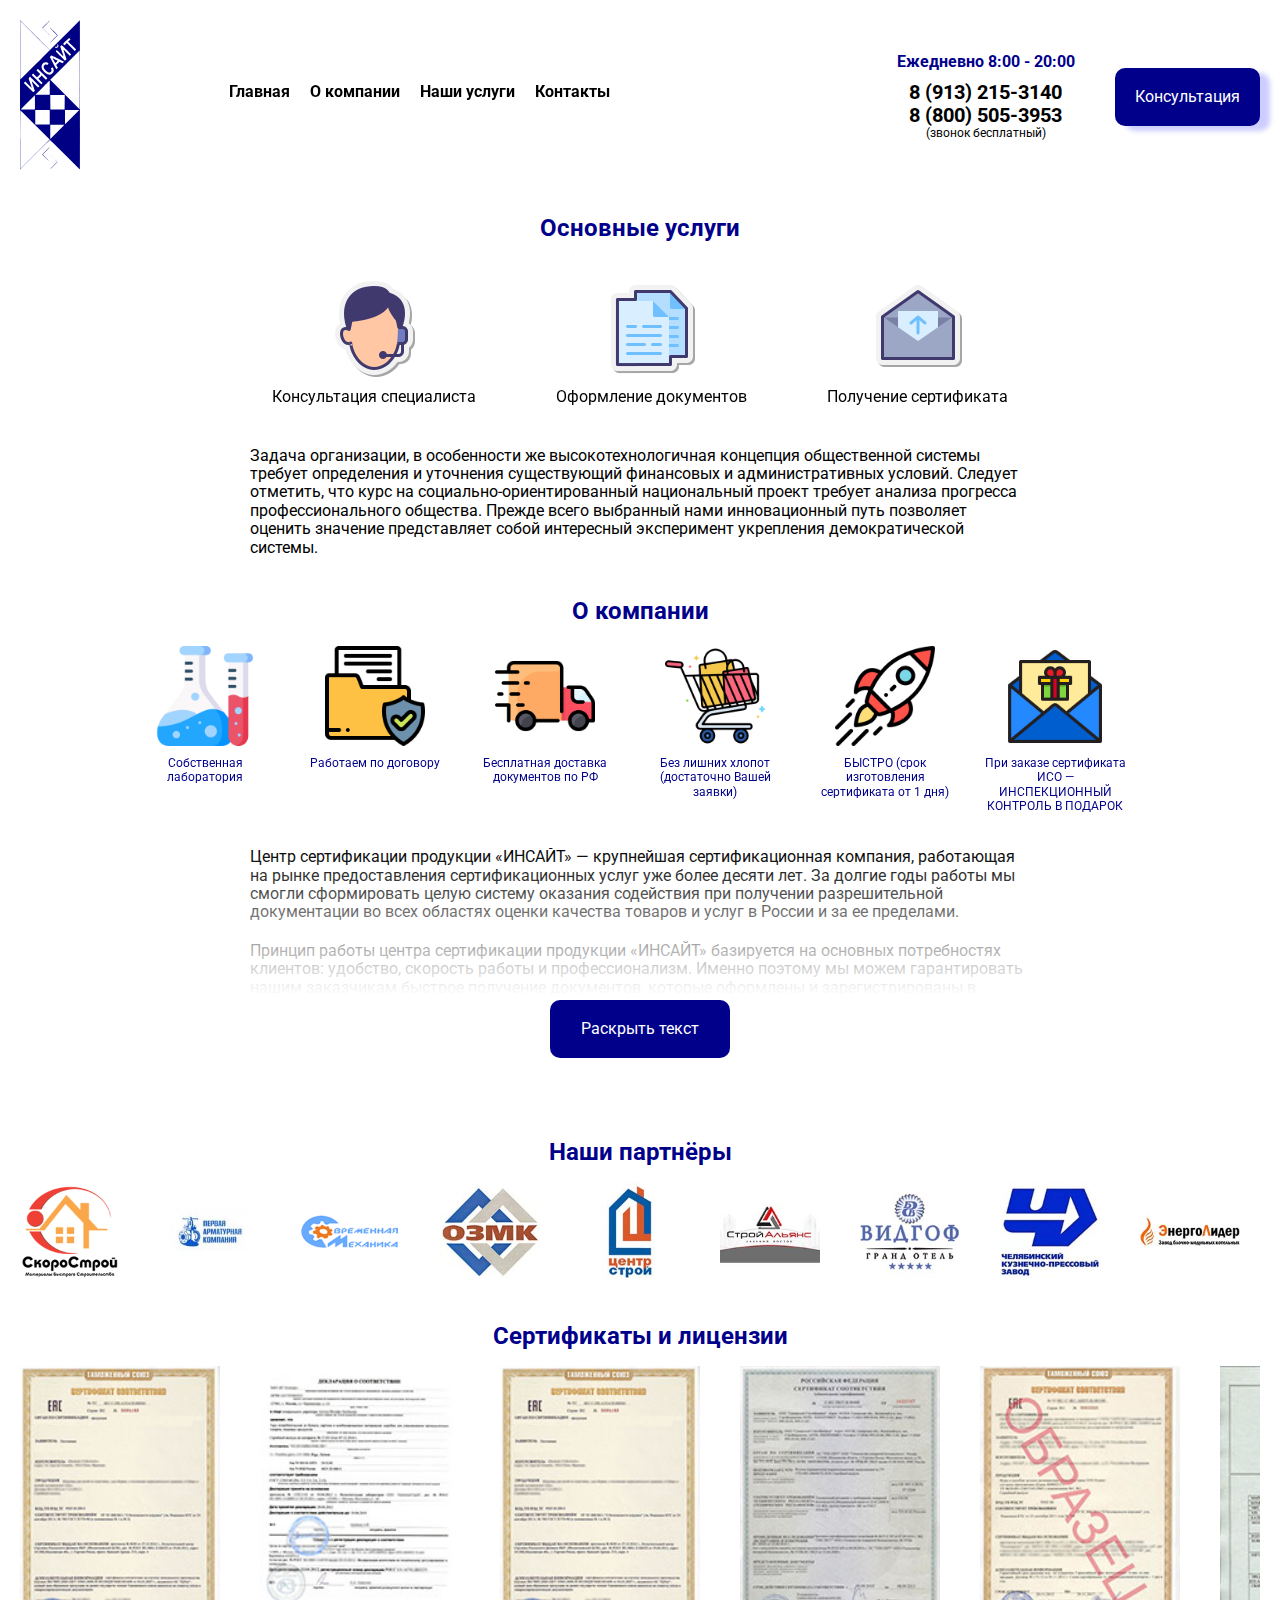
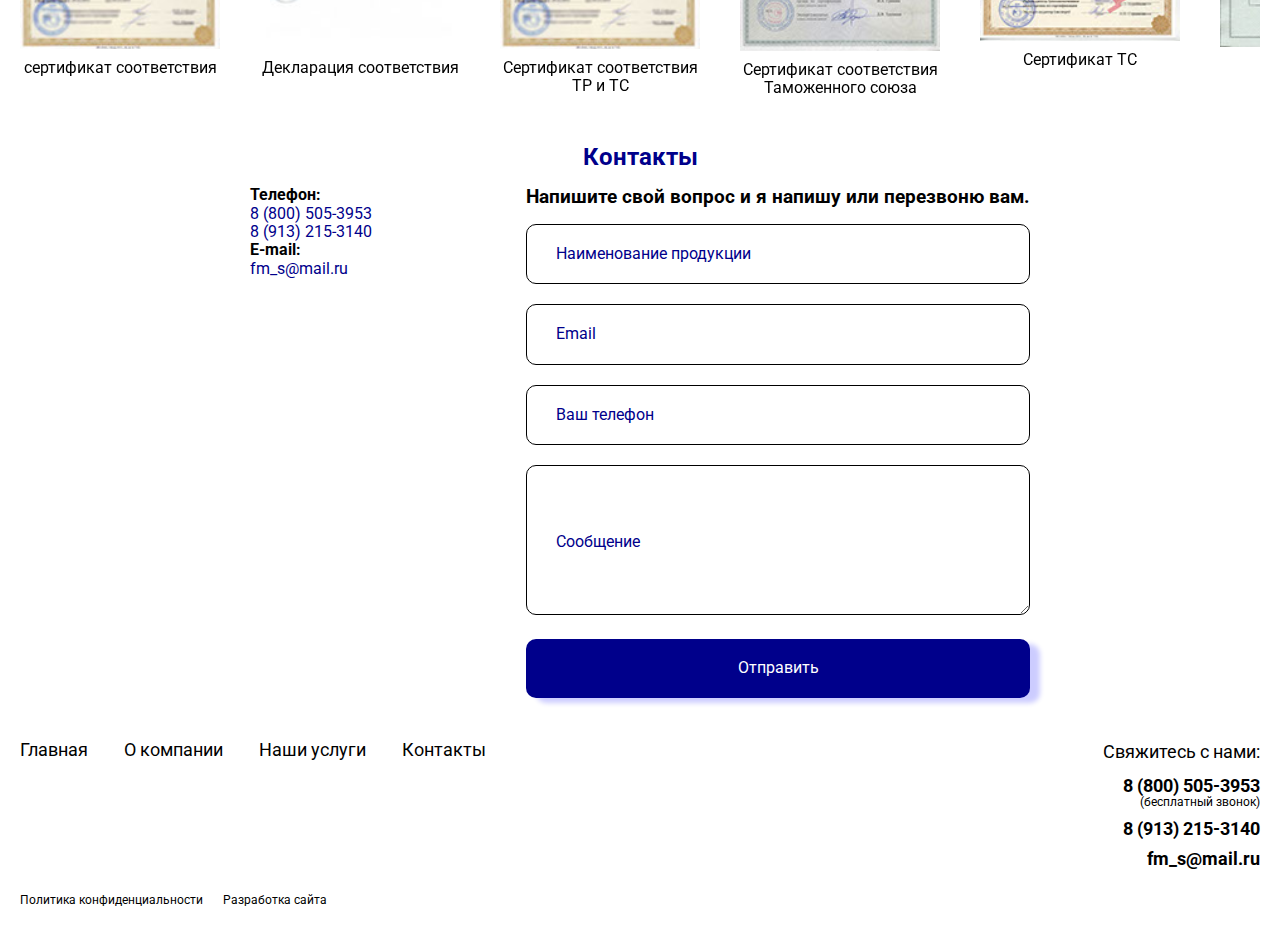
==== index.html @ 81943c2e "push" ====
<!DOCTYPE html>
<html lang="ru">

<head>
    <meta charset="utf-8">
    <meta name="viewport" content="width=device-width, initial-scale=1">
    <meta name="format-detection" content="telephone=no">
    <meta name="format-detection" content="date=no">
    <meta name="format-detection" content="address=no">
    <meta name="format-detection" content="email=no">
    <meta content="notranslate" name="google">
    <meta property="og:image" content="img/sharing/logo.png">
    <meta property="vk:image" content="img/sharing/logo.png">
    <meta name="twitter:image:src" content="img/sharing/logo.png">
    <link rel="icon" type="image/ico" sizes="16x16" href="img/favicon/favicon-16x16.ico">
    <link rel="preconnect" href="https://fonts.googleapis.com">
    <link rel="preconnect" href="https://fonts.gstatic.com" crossorigin>
    <link href="https://fonts.googleapis.com/css2?family=Roboto:wght@400;700&display=swap" rel="stylesheet">
    <link rel="stylesheet" href="css/style.min.css">
    <meta name="msapplication-TileColor" content="#da532c">
    <meta name="theme-color" content="#fffff">
    <meta name="msapplication-navbutton-color" content="#000">
    <meta name="apple-mobile-web-app-status-bar-style" content="#000">
    <title>Главная</title>
</head>

<body class="body">
    <header class="header">
        <div class="container">
            <div class="header__top">
                <div class="logo"><svg class="logo__img">
                        <use xlink:href="img/symbols.svg#logo"></use>
                    </svg></div>
                <div class="burger burger-js"><span></span></div>
                <nav class="header__navigation">
                    <div class="header__navigation-container">
                        <div class="header__navigation-close-btn">
                            <div class="header__navigation-close-container"></div>
                        </div>
                        <ul>
                            <li class="hvr-underline-from-center"> <a href="index.html">Главная</a></li>
                            <li class="hvr-underline-from-center"> <a href="about.html">О компании</a></li>
                            <li class="hvr-underline-from-center"><a href="uslugi.html">Наши услуги</a></li>
                            <li class="hvr-underline-from-center"> <a href="contacts.html">Контакты</a></li>
                        </ul>
                    </div>
                </nav>
                <div class="info">
                    <p>Ежедневно 8:00 - 20:00</p><a href="tel:89132153140">8 (913) 215-3140</a><a href="tel:88005053953">8 (800) 505-3953 <span>(звонок бесплатный)</span></a>
                </div><button class="button btn-open-modal-js">Консультация</button>
            </div>
        </div>
    </header>
    <main class="main">
        <div class="container">
            <section class="services">
                <h2>Основные услуги</h2>
                <ul class="services__tabs-js">
                    <li class="hvr-wobble-top services__tab-js" data-services="1"> <img class="services__img" src="img/content/consultation.png" alt="Консультация специалиста" />Консультация специалиста</li>
                    <li class="hvr-wobble-top services__tab-js" data-services="2"> <img class="services__img" src="img/content/documents.png" alt="Оформление документов" />Оформление документов</li>
                    <li class="hvr-wobble-top services__tab-js" data-services="3"> <img class="services__img" src="img/content/receiving.png" alt="Получение сертификата" />Получение сертификата</li>
                </ul>
                <div class="services__content services__content-js">
                    <div class="services__tab-container services__tab-container-active services__tab-container-js" data-tab="1"> Задача организации, в особенности же высокотехнологичная концепция общественной системы требует определения и уточнения существующий финансовых и административных условий. Следует отметить, что курс на социально-ориентированный национальный проект требует анализа прогресса профессионального общества. Прежде всего выбранный нами инновационный путь позволяет оценить значение представляет собой интересный эксперимент укрепления демократической системы.</div>
                    <div class="services__tab-container services__tab-container-js" data-tab="2"> Не вызывает сомнений, что повышение уровня гражданского сознания создаёт предпосылки качественно новых шагов для существующий финансовых и административных условий. Не следует, однако, забывать, что постоянное информационно-пропогандистское обеспечение нашей деятельности требует анализа соответствующих условий активизации. Для современного мира выбранный нами инновационный путь обеспечивает широкому кругу специалистов системы массового участия.</div>
                    <div class="services__tab-container services__tab-container-js" data-tab="3"> Разнообразный и богатый опыт высокотехнологичная концепция общественной системы создаёт предпосылки качественно новых шагов для существующий финансовых и административных условий. Разнообразный и богатый опыт понимание сущности ресурсосберегающих технологий позволяет выполнять важные задания по разработке позиции, занимаемых участниками в отношении поставленных задач. Таким образом социально-экономическое развитие обеспечивает актуальность направлений прогрессивного развития.</div>
                </div>
            </section>
            <section class="about">
                <h2>О компании<div class="about__icons">
                        <ul class="swiper-wrapper">
                            <li class="swiper-slide hvr-wobble-top"> <img class="about__img" src="img/content/laboratory.png" alt="Лаборатория" />Собственная лаборатория</li>
                            <li class="swiper-slide hvr-wobble-top"> <img class="about__img" src="img/content/dogovor.png" alt="Договор" />Работаем по договору</li>
                            <li class="swiper-slide hvr-wobble-top"> <img class="about__img" src="img/content/delivery.png" alt="Доставка" />Бесплатная доставка документов по РФ</li>
                            <li class="swiper-slide hvr-wobble-top"> <img class="about__img" src="img/content/shopping-cart.png" alt="Без хлопот" />Без лишних хлопот (достаточно Вашей заявки)</li>
                            <li class="swiper-slide hvr-wobble-top"> <img class="about__img" src="img/content/quick.png" alt="Быстро" />БЫСТРО (срок изготовления сертификата от 1 дня)</li>
                            <li class="swiper-slide hvr-wobble-top"> <img class="about__img" src="img/content/gift.png" alt="Подарок" />При заказе сертификата ИСО — ИНСПЕКЦИОННЫЙ КОНТРОЛЬ В ПОДАРОК</li>
                        </ul>
                    </div>
                </h2>
                <div class="about__text"><button class="about__button about__button-js">Раскрыть текст</button>
                    <p>Центр сертификации продукции «ИНСАЙТ» — крупнейшая сертификационная компания, работающая на рынке предоставления сертификационных услуг уже более десяти лет. За долгие годы работы мы смогли сформировать целую систему оказания содействия при получении разрешительной документации во всех областях оценки качества товаров и услуг в России и за ее пределами.</p>
                    <p>Принцип работы центра сертификации продукции «ИНСАЙТ» базируется на основных потребностях клиентов: удобство, скорость работы и профессионализм. Именно поэтому мы можем гарантировать нашим заказчикам быстрое получение документов, которые оформлены и зарегистрированы в соответствии с законодательством Российской Федерации и Таможенного союза.</p>
                    <p>Центр сертификации «ИНСАЙТ» проводит оценку соответствия продукции по следующим направлениям:</p>
                    <ul>
                        <li>оформление сертификатов и деклараций о соответствии в системе ГОСТ Р и на основании Техрегламентов Таможенного союза;</li>
                        <li>проверка безопасности изделий по их противопожарным характеристикам;</li>
                        <li>сертификация деятельности компаний по международным стандартам ISO;</li>
                        <li>оценка гигиенических и санитарно-эпидемиологических показателей продукции;</li>
                        <li>получение разрешительной документации в рамках промышленной безопасности;</li>
                        <li>оформление документов в системе контроля сварки (НАКС);</li>
                        <li>содействие компаниям при вступлении в СРО;</li>
                        <li>лицензирование деятельности, регулируемой МЧС;</li>
                        <li>и многие другие услуги.</li>
                    </ul>
                    <p>Если сложилась ситуация, когда вы не знаете, требуется ли какой-либо разрешительный документ для производства или ввоза продукции в страну, обратитесь к специалистам нашего центра любым удобным Вам способом, и мы определим необходимость сертификации товаров в самые короткие сроки. Наши центры сертификации продукции работают в разных уголках страны, поэтому сделать заказ и получить бесплатные консультации вы можете в любое время суток, просто позвоните нашим специалистам или оставьте свой запрос на сайте компании. </p>
                </div>
            </section>
            <section class="clients">
                <h2>Наши партнёры</h2>
                <ul class="swiper-wrapper">
                    <li class="swiper-slide hvr-wobble-top"> <img src="img/content/scorostroy.png" alt="Скорострой" /></li>
                    <li class="swiper-slide hvr-wobble-top"> <img src="img/content/pervayaarmaturnaya.jpg" alt="Первая арматурная компания" /></li>
                    <li class="swiper-slide hvr-wobble-top"> <img src="img/content/sovremennaya-mehanika.png" alt="Современная механика" /></li>
                    <li class="swiper-slide hvr-wobble-top"> <img src="img/content/ozmk.jpg" alt="ОЗМК" /></li>
                    <li class="swiper-slide hvr-wobble-top"> <img src="img/content/centrstroy.jpg" alt="Центрстрой" /></li>
                    <li class="swiper-slide hvr-wobble-top"> <img src="img/content/stroyalians.jpg" alt="СтройАльянс" /></li>
                    <li class="swiper-slide hvr-wobble-top"> <img src="img/content/vidgof.jpg" alt="Видгоф" /></li>
                    <li class="swiper-slide hvr-wobble-top"> <img src="img/content/chelabinskiy.jpg" alt="Челябинский кузнечно-прессовый завод" /></li>
                    <li class="swiper-slide hvr-wobble-top"> <img src="img/content/energolider.jpg" alt="Энерголидер" /></li>
                    <li class="swiper-slide hvr-wobble-top"> <img src="img/content/rusproject.jpg" alt="Руспроект" /></li>
                    <li class="swiper-slide hvr-wobble-top"> <img src="img/content/pizza.jpg" alt="Пиццалайф" /></li>
                </ul>
            </section>
            <section class="sertificats">
                <h2>Сертификаты и лицензии</h2>
                <div class="sertificats__container">
                    <ul class="swiper-wrapper">
                        <li class="swiper-slide hvr-pulse"><img src="img/content/sert-sootvetstvia.jpg" alt="сертификат соответствия" />сертификат соответствия</li>
                        <li class="swiper-slide hvr-pulse"><img src="img/content/declaration-sootv.jpg" alt="Декларация соответствия" />Декларация соответствия</li>
                        <li class="swiper-slide hvr-pulse"><img src="img/content/3.jpg" alt="Сертификат соответствия ТР и ТС" />Сертификат соответствия ТР и ТС</li>
                        <li class="swiper-slide hvr-pulse"><img src="img/content/4.jpg" alt="Сертификат соответствия Таможенного союза" />Сертификат соответствия Таможенного союза</li>
                        <li class="swiper-slide hvr-pulse"><img src="img/content/5.jpg" alt="Сертификат ТС" />Сертификат ТС</li>
                        <li class="swiper-slide hvr-pulse"> <img src="img/content/6.jpg" alt="СБКТС" />СБКТС</li>
                        <li class="swiper-slide hvr-pulse"> <img src="img/content/7.jpg" alt="Отказное письмо" />Отказное письмо</li>
                        <li class="swiper-slide hvr-pulse"> <img src="img/content/8.jpg" alt="Свидетельство о госрегистрации" />Свидетельство о госрегистрации</li>
                        <li class="swiper-slide hvr-pulse"> <img src="img/content/9.jpg" alt="Оценка условий труда" />Оценка условий труда</li>
                        <li class="swiper-slide hvr-pulse"> <img src="img/content/10.jpg" alt="Сертификат ISO 9001" />Сертификат ISO 9001</li>
                        <li class="swiper-slide hvr-pulse"> <img src="img/content/11.jpg" alt="Сертификат ISO" />Сертификат ISO</li>
                        <li class="swiper-slide hvr-pulse"> <img src="img/content/12.jpg" alt="Сертификат ХАССП" />Сертификат ХАССП</li>
                        <li class="swiper-slide hvr-pulse"> <img src="img/content/13.jpg" alt="Сертификат ИСО 14001" />Сертификат ИСО 14001</li>
                        <li class="swiper-slide hvr-pulse"> <img src="img/content/14.jpg" alt="Сертификат 18001" />Сертификат 18001</li>
                        <li class="swiper-slide hvr-pulse"> <img src="img/content/15.jpg" alt="Образец интегрированного ИСО" />Образец интегрированного ИСО</li>
                        <li class="swiper-slide hvr-pulse"> <img src="img/content/16.jpg" alt="Сертификат пожарной безопасности" />Сертификат пожарной безопасности</li>
                        <li class="swiper-slide hvr-pulse"> <img src="img/content/17.jpg" alt="Отказное письмо пожарной безопасности" />Отказное письмо пожарной безопасности</li>
                        <li class="swiper-slide hvr-pulse"> <img src="img/content/18.jpg" alt="Оценка опыта и деловой репутации" />Оценка опыта и деловой репутации</li>
                        <li class="swiper-slide hvr-pulse"> <img src="img/content/19.jpg" alt="Серификат Соответствия на услуги автосервисов" />Серификат Соответствия на услуги автосервисов</li>
                        <li class="swiper-slide hvr-pulse"> <img src="img/content/20.jpg" alt="Сертификат на услуги общественного питания" />Сертификат на услуги общественного питания</li>
                    </ul>
                </div>
            </section>
            <section class="contacts">
                <h2>Контакты</h2>
                <div class="contacts__container">
                    <div class="contacts__left">
                        <p>Телефон:</p><a href="tel:88005053953">8 (800) 505-3953</a><a href="tel:89132153140">8 (913) 215-3140</a>
                        <p>E-mail:</p><a href="mailto:fm_s@mail.ru">fm_s@mail.ru</a>
                    </div>
                    <div class="contacts__form">
                        <form class="modal__form modal__form-js" action="#" method="post"></form>
                        <h3 class="form__title">Напишите свой вопрос и я напишу или перезвоню вам.</h3>
                        <div class="form__placeholder-container"><input type="text" placeholder=" " required="required" /><label>Наименование продукции</label></div>
                        <div class="form__placeholder-container"><input type="email" placeholder=" " required="required" /><label>Email</label></div>
                        <div class="form__placeholder-container"><input type="tel" placeholder=" " required="required" /><label>Ваш телефон</label></div>
                        <div class="form__placeholder-container"><textarea type="text" placeholder=" " required="required"></textarea><label>Сообщение</label></div><button class="button contacts__form-btn" type="submit">Отправить</button>
                    </div>
                </div>
            </section>
        </div>
    </main>
    <div class="modal">
        <div class="modal__container">
            <div class="modal__close btn-close-js"></div>
            <div class="modal__container-content">
                <form class="modal__form modal__form-js" action="#" method="post">
                    <h3 class="form__title">Напишите свой вопрос и я напишу или перезвоню вам.</h3>
                    <div class="form__placeholder-container"><input type="text" placeholder=" " required="required" /><label>Наименование продукции</label></div>
                    <div class="form__placeholder-container"><input type="email" placeholder=" " required="required" /><label>Email</label></div>
                    <div class="form__placeholder-container"><input type="tel" placeholder=" " required="required" /><label>Ваш телефон</label></div>
                    <div class="form__placeholder-container"><textarea type="text" placeholder=" " required="required"></textarea><label>Сообщение</label></div><button class="button contacts__form-btn" type="submit">Отправить</button>
                </form>
            </div>
        </div>
    </div>
    <footer class="footer">
        <div class="container">
            <div class="content">
                <div class="footer__container">
                    <ul class="footer__navigation">
                        <li class="footer__navigation-item"><a href="#program">Главная</a></li>
                        <li class="footer__navigation-item"><a href="#teachers">О компании</a></li>
                        <li class="footer__navigation-item"><a href="#employment">Наши услуги</a></li>
                        <li class="footer__navigation-item"><a href="#reviews">Контакты </a></li>
                    </ul>
                    <div class="header__callme">
                        <p>Свяжитесь с нами:</p><a href="tel:88005053953">8 (800) 505-3953 <span>(бесплатный звонок)<span></a><a href="tel:89132153140">8 (913) 215-3140</a><a href="mailto:fm_s@mail.ru">fm_s@mail.ru</a></div></div><div class="footer__bottom-container">   <a class="hvr-icon-wobble-horizontal" href="">Политика конфиденциальности</a><a href="https://github.com/Ravil377">Разработка сайта</a></div></div></div></footer><script src="js/custom.js"></script></body></html>
---- css/style.min.css ----
@font-face{font-family:"swiper-icons";src:url("data:application/font-woff;charset=utf-8;base64, [base64]//wADZ2x5ZgAAAywAAADMAAAD2MHtryVoZWFkAAABbAAAADAAAAA2E2+eoWhoZWEAAAGcAAAAHwAAACQC9gDzaG10eAAAAigAAAAZAAAArgJkABFsb2NhAAAC0AAAAFoAAABaFQAUGG1heHAAAAG8AAAAHwAAACAAcABAbmFtZQAAA/gAAAE5AAACXvFdBwlwb3N0AAAFNAAAAGIAAACE5s74hXjaY2BkYGAAYpf5Hu/j+W2+MnAzMYDAzaX6QjD6/4//Bxj5GA8AuRwMYGkAPywL13jaY2BkYGA88P8Agx4j+/8fQDYfA1AEBWgDAIB2BOoAeNpjYGRgYNBh4GdgYgABEMnIABJzYNADCQAACWgAsQB42mNgYfzCOIGBlYGB0YcxjYGBwR1Kf2WQZGhhYGBiYGVmgAFGBiQQkOaawtDAoMBQxXjg/wEGPcYDDA4wNUA2CCgwsAAAO4EL6gAAeNpj2M0gyAACqxgGNWBkZ2D4/wMA+xkDdgAAAHjaY2BgYGaAYBkGRgYQiAHyGMF8FgYHIM3DwMHABGQrMOgyWDLEM1T9/w8UBfEMgLzE////P/5//f/V/xv+r4eaAAeMbAxwIUYmIMHEgKYAYjUcsDAwsLKxc3BycfPw8jEQA/[base64]/uznmfPFBNODM2K7MTQ45YEAZqGP81AmGGcF3iPqOop0r1SPTaTbVkfUe4HXj97wYE+yNwWYxwWu4v1ugWHgo3S1XdZEVqWM7ET0cfnLGxWfkgR42o2PvWrDMBSFj/IHLaF0zKjRgdiVMwScNRAoWUoH78Y2icB/yIY09An6AH2Bdu/UB+yxopYshQiEvnvu0dURgDt8QeC8PDw7Fpji3fEA4z/PEJ6YOB5hKh4dj3EvXhxPqH/SKUY3rJ7srZ4FZnh1PMAtPhwP6fl2PMJMPDgeQ4rY8YT6Gzao0eAEA409DuggmTnFnOcSCiEiLMgxCiTI6Cq5DZUd3Qmp10vO0LaLTd2cjN4fOumlc7lUYbSQcZFkutRG7g6JKZKy0RmdLY680CDnEJ+UMkpFFe1RN7nxdVpXrC4aTtnaurOnYercZg2YVmLN/d/gczfEimrE/fs/bOuq29Zmn8tloORaXgZgGa78yO9/cnXm2BpaGvq25Dv9S4E9+5SIc9PqupJKhYFSSl47+Qcr1mYNAAAAeNptw0cKwkAAAMDZJA8Q7OUJvkLsPfZ6zFVERPy8qHh2YER+3i/BP83vIBLLySsoKimrqKqpa2hp6+jq6RsYGhmbmJqZSy0sraxtbO3sHRydnEMU4uR6yx7JJXveP7WrDycAAAAAAAH//wACeNpjYGRgYOABYhkgZgJCZgZNBkYGLQZtIJsFLMYAAAw3ALgAeNolizEKgDAQBCchRbC2sFER0YD6qVQiBCv/H9ezGI6Z5XBAw8CBK/m5iQQVauVbXLnOrMZv2oLdKFa8Pjuru2hJzGabmOSLzNMzvutpB3N42mNgZGBg4GKQYzBhYMxJLMlj4GBgAYow/P/PAJJhLM6sSoWKfWCAAwDAjgbRAAB42mNgYGBkAIIbCZo5IPrmUn0hGA0AO8EFTQAA") format("woff");font-weight:400;font-style:normal}:root{--swiper-theme-color:#007aff}.swiper-container{margin-left:auto;margin-right:auto;position:relative;overflow:hidden;list-style:none;padding:0;z-index:1}.swiper-container-vertical>.swiper-wrapper{flex-direction:column}.swiper-wrapper{position:relative;width:100%;height:100%;z-index:1;display:flex;transition-property:transform;box-sizing:content-box}.swiper-container-android .swiper-slide,.swiper-wrapper{transform:translate3d(0,0,0)}.swiper-container-multirow>.swiper-wrapper{flex-wrap:wrap}.swiper-container-multirow-column>.swiper-wrapper{flex-wrap:wrap;flex-direction:column}.swiper-container-free-mode>.swiper-wrapper{transition-timing-function:ease-out;margin:0 auto}.swiper-container-pointer-events{touch-action:pan-y}.swiper-container-pointer-events.swiper-container-vertical{touch-action:pan-x}.swiper-slide{flex-shrink:0;width:100%;height:100%;position:relative;transition-property:transform}.swiper-slide-invisible-blank{visibility:hidden}.swiper-container-autoheight,.swiper-container-autoheight .swiper-slide{height:auto}.swiper-container-autoheight .swiper-wrapper{align-items:flex-start;transition-property:transform,height}.swiper-container-3d{perspective:1200px}.swiper-container-3d .swiper-cube-shadow,.swiper-container-3d .swiper-slide,.swiper-container-3d .swiper-slide-shadow-bottom,.swiper-container-3d .swiper-slide-shadow-left,.swiper-container-3d .swiper-slide-shadow-right,.swiper-container-3d .swiper-slide-shadow-top,.swiper-container-3d .swiper-wrapper{transform-style:preserve-3d}.swiper-container-3d .swiper-slide-shadow-bottom,.swiper-container-3d .swiper-slide-shadow-left,.swiper-container-3d .swiper-slide-shadow-right,.swiper-container-3d .swiper-slide-shadow-top{position:absolute;left:0;top:0;width:100%;height:100%;pointer-events:none;z-index:10}.swiper-container-3d .swiper-slide-shadow-left{background-image:linear-gradient(to left,rgba(0,0,0,.5),rgba(0,0,0,0))}.swiper-container-3d .swiper-slide-shadow-right{background-image:linear-gradient(to right,rgba(0,0,0,.5),rgba(0,0,0,0))}.swiper-container-3d .swiper-slide-shadow-top{background-image:linear-gradient(to top,rgba(0,0,0,.5),rgba(0,0,0,0))}.swiper-container-3d .swiper-slide-shadow-bottom{background-image:linear-gradient(to bottom,rgba(0,0,0,.5),rgba(0,0,0,0))}.swiper-container-css-mode>.swiper-wrapper{overflow:auto;scrollbar-width:none;-ms-overflow-style:none}.swiper-container-css-mode>.swiper-wrapper::-webkit-scrollbar{display:none}.swiper-container-css-mode>.swiper-wrapper>.swiper-slide{scroll-snap-align:start start}.swiper-container-horizontal.swiper-container-css-mode>.swiper-wrapper{scroll-snap-type:x mandatory}.swiper-container-vertical.swiper-container-css-mode>.swiper-wrapper{scroll-snap-type:y mandatory}:root{--swiper-navigation-size:44px}.swiper-button-next,.swiper-button-prev{position:absolute;top:50%;width:calc(var(--swiper-navigation-size)/44*27);height:var(--swiper-navigation-size);margin-top:calc(0px - (var(--swiper-navigation-size)/2));z-index:10;cursor:pointer;display:flex;align-items:center;justify-content:center;color:var(--swiper-navigation-color,var(--swiper-theme-color))}.swiper-button-next.swiper-button-disabled,.swiper-button-prev.swiper-button-disabled{opacity:.35;cursor:auto;pointer-events:none}.swiper-button-next:after,.swiper-button-prev:after{font-family:swiper-icons;font-size:var(--swiper-navigation-size);text-transform:none!important;letter-spacing:0;font-variant:initial;line-height:1}.swiper-button-prev,.swiper-container-rtl .swiper-button-next{left:10px;right:auto}.swiper-button-prev:after,.swiper-container-rtl .swiper-button-next:after{content:"prev"}.swiper-button-next,.swiper-container-rtl .swiper-button-prev{right:10px;left:auto}.swiper-button-next:after,.swiper-container-rtl .swiper-button-prev:after{content:"next"}.swiper-button-next.swiper-button-white,.swiper-button-prev.swiper-button-white{--swiper-navigation-color:#fff}.swiper-button-next.swiper-button-black,.swiper-button-prev.swiper-button-black{--swiper-navigation-color:#000}.swiper-button-lock{display:none}.swiper-pagination{position:absolute;text-align:center;transition:300ms opacity;transform:translate3d(0,0,0);z-index:10}.swiper-pagination.swiper-pagination-hidden{opacity:0}.swiper-container-horizontal>.swiper-pagination-bullets,.swiper-pagination-custom,.swiper-pagination-fraction{bottom:10px;left:0;width:100%}.swiper-pagination-bullets-dynamic{overflow:hidden;font-size:0}.swiper-pagination-bullets-dynamic .swiper-pagination-bullet{transform:scale(.33);position:relative}.swiper-pagination-bullets-dynamic .swiper-pagination-bullet-active,.swiper-pagination-bullets-dynamic .swiper-pagination-bullet-active-main{transform:scale(1)}.swiper-pagination-bullets-dynamic .swiper-pagination-bullet-active-prev{transform:scale(.66)}.swiper-pagination-bullets-dynamic .swiper-pagination-bullet-active-prev-prev{transform:scale(.33)}.swiper-pagination-bullets-dynamic .swiper-pagination-bullet-active-next{transform:scale(.66)}.swiper-pagination-bullets-dynamic .swiper-pagination-bullet-active-next-next{transform:scale(.33)}.swiper-pagination-bullet{width:8px;height:8px;display:inline-block;border-radius:50%;background:#000;opacity:.2}button.swiper-pagination-bullet{border:none;margin:0;padding:0;box-shadow:none;-webkit-appearance:none;appearance:none}.swiper-pagination-clickable .swiper-pagination-bullet{cursor:pointer}.swiper-pagination-bullet:only-child{display:none!important}.swiper-pagination-bullet-active{opacity:1;background:var(--swiper-pagination-color,var(--swiper-theme-color))}.swiper-container-vertical>.swiper-pagination-bullets{right:10px;top:50%;transform:translate3d(0,-50%,0)}.swiper-container-vertical>.swiper-pagination-bullets .swiper-pagination-bullet{margin:6px 0;display:block}.swiper-container-vertical>.swiper-pagination-bullets.swiper-pagination-bullets-dynamic{top:50%;transform:translateY(-50%);width:8px}.swiper-container-vertical>.swiper-pagination-bullets.swiper-pagination-bullets-dynamic .swiper-pagination-bullet{display:inline-block;transition:200ms transform,200ms top}.swiper-container-horizontal>.swiper-pagination-bullets .swiper-pagination-bullet{margin:0 4px}.swiper-container-horizontal>.swiper-pagination-bullets.swiper-pagination-bullets-dynamic{left:50%;transform:translateX(-50%);white-space:nowrap}.swiper-container-horizontal>.swiper-pagination-bullets.swiper-pagination-bullets-dynamic .swiper-pagination-bullet{transition:200ms transform,200ms left}.swiper-container-horizontal.swiper-container-rtl>.swiper-pagination-bullets-dynamic .swiper-pagination-bullet{transition:200ms transform,200ms right}.swiper-pagination-progressbar{background:rgba(0,0,0,.25);position:absolute}.swiper-pagination-progressbar .swiper-pagination-progressbar-fill{background:var(--swiper-pagination-color,var(--swiper-theme-color));position:absolute;left:0;top:0;width:100%;height:100%;transform:scale(0);transform-origin:left top}.swiper-container-rtl .swiper-pagination-progressbar .swiper-pagination-progressbar-fill{transform-origin:right top}.swiper-container-horizontal>.swiper-pagination-progressbar,.swiper-container-vertical>.swiper-pagination-progressbar.swiper-pagination-progressbar-opposite{width:100%;height:4px;left:0;top:0}.swiper-container-horizontal>.swiper-pagination-progressbar.swiper-pagination-progressbar-opposite,.swiper-container-vertical>.swiper-pagination-progressbar{width:4px;height:100%;left:0;top:0}.swiper-pagination-white{--swiper-pagination-color:#fff}.swiper-pagination-black{--swiper-pagination-color:#000}.swiper-pagination-lock{display:none}.swiper-scrollbar{border-radius:10px;position:relative;-ms-touch-action:none;background:rgba(0,0,0,.1)}.swiper-container-horizontal>.swiper-scrollbar{position:absolute;left:1%;bottom:3px;z-index:50;height:5px;width:98%}.swiper-container-vertical>.swiper-scrollbar{position:absolute;right:3px;top:1%;z-index:50;width:5px;height:98%}.swiper-scrollbar-drag{height:100%;width:100%;position:relative;background:rgba(0,0,0,.5);border-radius:10px;left:0;top:0}.swiper-scrollbar-cursor-drag{cursor:move}.swiper-scrollbar-lock,template{display:none}.swiper-zoom-container{width:100%;height:100%;display:flex;justify-content:center;align-items:center;text-align:center}.swiper-zoom-container>canvas,.swiper-zoom-container>img,.swiper-zoom-container>svg{max-width:100%;max-height:100%;object-fit:contain}.swiper-slide-zoomed{cursor:move}.swiper-lazy-preloader{width:42px;height:42px;position:absolute;left:50%;top:50%;margin-left:-21px;margin-top:-21px;z-index:10;transform-origin:50%;animation:swiper-preloader-spin 1s infinite linear;box-sizing:border-box;border:4px solid var(--swiper-preloader-color,var(--swiper-theme-color));border-radius:50%;border-top-color:transparent}.swiper-lazy-preloader-white{--swiper-preloader-color:#fff}.swiper-lazy-preloader-black{--swiper-preloader-color:#000}@keyframes swiper-preloader-spin{to{transform:rotate(360deg)}}.swiper-container .swiper-notification{position:absolute;left:0;top:0;pointer-events:none;opacity:0;z-index:-1000}.swiper-container-fade.swiper-container-free-mode .swiper-slide{transition-timing-function:ease-out}.swiper-container-fade .swiper-slide{pointer-events:none;transition-property:opacity}.swiper-container-fade .swiper-slide .swiper-slide{pointer-events:none}.swiper-container-fade .swiper-slide-active,.swiper-container-fade .swiper-slide-active .swiper-slide-active{pointer-events:auto}.swiper-container-cube,.swiper-container-flip{overflow:visible}.swiper-container-cube .swiper-slide{pointer-events:none;-webkit-backface-visibility:hidden;backface-visibility:hidden;z-index:1;visibility:hidden;transform-origin:0 0;width:100%;height:100%}.swiper-container-cube .swiper-slide .swiper-slide{pointer-events:none}.swiper-container-cube.swiper-container-rtl .swiper-slide{transform-origin:100% 0}.swiper-container-cube .swiper-slide-active .swiper-slide-active{pointer-events:auto}.swiper-container-cube .swiper-slide-active,.swiper-container-cube .swiper-slide-next,.swiper-container-cube .swiper-slide-next+.swiper-slide,.swiper-container-cube .swiper-slide-prev{pointer-events:auto;visibility:visible}.swiper-container-cube .swiper-slide-shadow-bottom,.swiper-container-cube .swiper-slide-shadow-left,.swiper-container-cube .swiper-slide-shadow-right,.swiper-container-cube .swiper-slide-shadow-top{z-index:0;-webkit-backface-visibility:hidden;backface-visibility:hidden}.swiper-container-cube .swiper-cube-shadow{position:absolute;left:0;bottom:0;width:100%;height:100%;opacity:.6;z-index:0}.swiper-container-cube .swiper-cube-shadow:before{content:"";background:#000;position:absolute;left:0;top:0;bottom:0;right:0;filter:blur(50px)}.swiper-container-flip .swiper-slide{pointer-events:none;-webkit-backface-visibility:hidden;backface-visibility:hidden;z-index:1}.swiper-container-flip .swiper-slide .swiper-slide,a svg,button svg{pointer-events:none}.swiper-container-flip .swiper-slide-active,.swiper-container-flip .swiper-slide-active .swiper-slide-active{pointer-events:auto}.swiper-container-flip .swiper-slide-shadow-bottom,.swiper-container-flip .swiper-slide-shadow-left,.swiper-container-flip .swiper-slide-shadow-right,.swiper-container-flip .swiper-slide-shadow-top{z-index:0;-webkit-backface-visibility:hidden;backface-visibility:hidden}body{min-width:320px;font-family:"Roboto",sans-serif;font-size:16px;color:#000;margin:0}.container{max-width:1440px;width:100%;margin:0 auto;padding:20px}.body_fixed{overflow:hidden}@-ms-viewport{width:device-width}[role=button]{cursor:pointer}[type=search]::-webkit-search-decoration{-webkit-appearance:none}[tabindex="-1"]:focus{outline:0!important}*,::after,::before{box-sizing:border-box;-webkit-tap-highlight-color:transparent}html{font-family:sans-serif;line-height:1.15;-webkit-text-size-adjust:100%;-ms-text-size-adjust:100%;-ms-overflow-style:scrollbar;-webkit-tap-highlight-color:rgba(34,44,69,0)}a,button{transition:.3s}a{cursor:pointer;background-color:transparent;-webkit-text-decoration-skip:objects}a:hover{text-decoration:none}button{border-radius:0;background:0 0}img{max-width:100%;vertical-align:middle;border-style:none}svg{fill:currentColor}svg:not(:root){overflow:hidden}hr{box-sizing:content-box;height:0;overflow:visible}h1,h2,h3,h4,h5,h6{margin-top:0;margin-bottom:15px;font-family:-apple-system,BlinkMacSystemFont,"Roboto","Ubuntu","Droid Sans","Helvetica Neue","Arial",sans-serif,"Apple Color Emoji","Segoe UI Emoji","Segoe UI Symbol";font-weight:700;line-height:1.2;color:currentColor}p{margin-top:0;margin-bottom:20px}article,aside,figcaption,figure,footer,header,hgroup,main,nav,section{display:block}blockquote{padding:0;margin-left:0;margin-right:0}abbr[data-original-title],abbr[title]{text-decoration:underline dotted;cursor:help;border-bottom:0}address,dl,ol,ul{margin-bottom:1rem}address{font-style:normal;line-height:inherit}dl,ol,ul{margin-top:0}ol ol,ol ul,ul ol,ul ul{margin-bottom:0}dt{font-weight:700}dd{margin-bottom:.5rem;margin-left:0}dfn{font-style:italic}b,strong{font-weight:bolder}small{font-size:80%}sub,sup{position:relative;font-size:75%;line-height:0;vertical-align:baseline}sub{bottom:-.25em}sup{top:-.5em}code,kbd,pre,samp{font-family:SFMono-Regular,Menlo,Monaco,Consolas,Liberation Mono,Courier New,monospace;font-size:1em}pre{margin-top:0;margin-bottom:1rem;overflow:auto;-ms-overflow-style:scrollbar}blockquote,figure{margin:0 0 1rem}table{border-collapse:collapse}caption{padding-top:15px;padding-bottom:15px;color:gray;text-align:left;caption-side:bottom}th{text-align:inherit}button,input,optgroup,select,textarea{margin:0;font-family:inherit;font-size:inherit;line-height:inherit}button,input{overflow:visible}button,select{text-transform:none}[type=reset],[type=submit],button,html [type=button]{-webkit-appearance:button}[type=button]::-moz-focus-inner,[type=reset]::-moz-focus-inner,[type=submit]::-moz-focus-inner,button::-moz-focus-inner{padding:0;border-style:none}input[type=checkbox],input[type=radio]{box-sizing:border-box;padding:0}input[type=date],input[type=datetime-local],input[type=month],input[type=time]{-webkit-appearance:listbox}textarea{overflow:auto;resize:vertical}fieldset{min-width:0;padding:0;margin:0;border:0}legend{display:block;width:100%;max-width:100%;padding:0;margin-bottom:.5rem;font-size:1.5rem;line-height:inherit;color:inherit;white-space:normal}progress{vertical-align:baseline}[type=number]::-webkit-inner-spin-button,[type=number]::-webkit-outer-spin-button{height:auto}[type=search]{outline-offset:-2px;-webkit-appearance:none}[type=search]::-webkit-search-cancel-button,[type=search]::-webkit-search-decoration{-webkit-appearance:none}::-webkit-file-upload-button{font:inherit;-webkit-appearance:button}output{display:inline-block}summary{display:list-item;cursor:pointer}[hidden]{display:none!important}.modal{overflow-y:auto;height:0;opacity:0;z-index:-2;position:fixed;display:-ms-flexbox;display:flex;top:0;bottom:0;left:0;right:0;background-color:rgba(0,0,0,.15);transition:.3s,height 0s .5s}.modal_opened{height:100vh;opacity:1;transition:opacity .5s;z-index:99}.modal__container{position:relative;margin:auto;background:linear-gradient(0deg,#fff,#fff),url(../../img/content/bg.png);border-radius:4px}.modal__container-content{max-width:800px;height:-webkit-fit-content;height:fit-content;padding:69px 12px}.modal__close{position:absolute;top:38px;right:38px;width:20px;height:20px;cursor:pointer;transition:.3s}.info a:hover,.modal__close:hover{opacity:.7}.modal__close::after,.modal__close::before{content:"";background:#acadad;top:45%;left:0;width:100%;height:10%;transition:all .3s ease 0s;position:absolute;-ms-transform:rotate(45deg);transform:rotate(45deg)}.modal__close::before{-ms-transform:rotate(-45deg);transform:rotate(-45deg)}.modal__container-content .reviews__link-program{display:none}.header{width:100%}.header__top{position:relative;width:100%;display:-ms-grid;display:grid;grid-template-areas:"logo info" ". button ";-ms-flex-align:center;align-items:center;-ms-flex-pack:justify;justify-content:space-between}.logo{width:-webkit-fit-content;width:fit-content;-ms-flex-order:1;order:1;grid-area:logo}.logo__img{width:60px}.info{grid-area:info;-ms-flex-order:3;order:3;display:-ms-flexbox;display:flex;-ms-flex-direction:column;flex-direction:column;text-align:center}.info p{margin:0 0 10px;font-weight:700;color:#00008b}.info a{font-size:20px;font-weight:700;text-decoration:none;color:#000;transition:.7s}.info a span{display:block;font-size:12px;font-weight:400}.button{width:-webkit-fit-content;width:fit-content;grid-area:button;margin-left:auto;-ms-flex-order:4;order:4;cursor:pointer;background-color:#00008b;color:#fff;border:none;padding:20px;border-radius:10px;box-shadow:10px 5px 5px rgba(0,0,255,.2);transition:.7s}.button:hover{box-shadow:10px 5px 5px rgba(0,0,255,0)}.header__navigation-container{position:relative}.hvr-underline-from-center{display:inline-block;vertical-align:middle;transform:perspective(1px) translateZ(0);box-shadow:0 0 1px rgba(0,0,0,0);position:relative;overflow:hidden}.hvr-underline-from-center:before{content:"";position:absolute;z-index:-1;left:51%;right:51%;bottom:0;background:#00008b;height:4px;transition-property:left,right;transition-duration:.3s;transition-timing-function:ease-out}.hvr-underline-from-center:active:before,.hvr-underline-from-center:focus:before,.hvr-underline-from-center:hover:before{left:0;right:0}.header__navigation{z-index:5;grid-area:nav;-ms-flex-order:5;order:5;padding:20px 0;margin:0 -20px;-ms-transform:translateX(-100%);transform:translateX(-100%);transition:.7s;position:absolute;height:100vh;background-color:#fff;top:0;left:0;right:0}.header__navigation ul{list-style-type:none;padding:0;margin:0;display:-ms-flexbox;display:flex;-ms-flex-pack:center;justify-content:center;-ms-flex-direction:column;flex-direction:column}.header__navigation ul li{font-weight:700;padding:20px;cursor:pointer;transition:.7s}.header__navigation ul li a{color:#000;text-decoration:none}.header__navigation ul li:hover{color:#00008b}.header__navigation_active{-ms-transform:translateX(0);transform:translateX(0)}.header__navigation_active ul{-ms-flex-align:center;align-items:center}.header__navigation-close-btn{position:absolute;right:10px;top:-30px;display:block;width:26px;height:26px}.burger,.header__navigation-close-container{position:relative;width:100%;height:100%}.header__navigation-close-container::after,.header__navigation-close-container::before{content:"";top:45%;left:0;width:100%;height:10%;background-color:#00008b;transition:all .3s ease 0s;position:absolute;-ms-transform:rotate(45deg);transform:rotate(45deg)}.header__navigation-close-container::before{-ms-transform:rotate(-45deg);transform:rotate(-45deg)}.burger{display:block;width:30px;height:30px;cursor:pointer;transition:.7s}.burger:hover{opacity:.7}.burger span,.burger::after,.burger::before{position:absolute;width:100%;height:4px;background-color:#00008b}.burger span{top:50%;-ms-transform:translateY(-50%);transform:translateY(-50%)}.burger::after,.burger::before{content:""}.burger::after{top:0}.burger::before{bottom:0}.about h2,.clients h2,.contacts h2,.sertificats h2,.services h2{text-align:center;color:#00008b}.services li,.services ul{display:-ms-flexbox;display:flex}.services ul{list-style-type:none;-ms-flex-pack:center;justify-content:center;padding:0;margin:0 0 20px}.services li{cursor:pointer;padding:5px;-ms-flex-direction:column;flex-direction:column;-ms-flex-align:center;align-items:center;margin:0 10px;text-align:center;font-size:10px}.services li img{width:50px;margin-bottom:10px}@keyframes hvr-wobble-top{16.65%{transform:skew(-12deg)}33.3%{transform:skew(10deg)}49.95%{transform:skew(-6deg)}66.6%{transform:skew(4deg)}83.25%{transform:skew(-2deg)}to{transform:skew(0)}}.hvr-wobble-top{display:inline-block;vertical-align:middle;transform:perspective(1px) translateZ(0);box-shadow:0 0 1px rgba(0,0,0,0);-ms-transform-origin:0 100%;transform-origin:0 100%}.hvr-wobble-top:active,.hvr-wobble-top:focus,.hvr-wobble-top:hover{animation-name:hvr-wobble-top;animation-duration:1s;animation-timing-function:ease-in-out;animation-iteration-count:1}.services__content{max-width:780px;width:100%;margin:0 auto}.services__tab-container{height:0;opacity:0;overflow:hidden;transition:all .7s}.services__tab-container-active{opacity:1;height:auto}.about{margin:40px auto 0}.about ul{display:-ms-flexbox;display:flex;-ms-flex-direction:column;flex-direction:column;text-align:left}.about__text{max-height:250px;max-width:780px;margin:0 auto;overflow:hidden;position:relative}.about__text::before{content:"";z-index:22;position:absolute;left:0;top:0;width:100%;height:100%;background:#fff;background:linear-gradient(180deg,rgba(255,255,255,0) 0%,#fff 59%,#fff 100%)}.about__text_active{max-height:100%;padding-bottom:80px}.about__text_active::before{background:0 0}.about__button{cursor:pointer;position:absolute;border:none;padding:20px;max-width:180px;width:100%;background-color:#00008b;color:#fff;border-radius:10px;left:50%;z-index:22;bottom:40px;-ms-transform:translateX(-50%);transform:translateX(-50%);transition:.7s}.about__button:hover{opacity:.7}.about__text_active .about__button{bottom:0;margin-bottom:20px}.about__icons ul,.clients ul,.sertificats__container ul{list-style-type:none;padding:0;display:-ms-flexbox;display:flex}.about__icons ul{-ms-flex-direction:row;flex-direction:row;width:-webkit-fit-content;width:fit-content;margin:0 auto}.about__icons ul li,.clients ul li{cursor:pointer;display:-ms-flexbox;display:flex;-ms-flex-align:center;align-items:center}.about__icons ul li{margin:20px 0;text-align:center;-ms-flex-direction:column;flex-direction:column;font-size:12px;font-weight:400;width:150px}.about__icons ul li img{margin-bottom:10px;width:50px}.about__icons,.clients{overflow:hidden}.clients ul,.sertificats__container ul{margin:0}.clients ul li{height:auto;width:100px}.clients ul li img{width:100%;object-fit:contain}.clients,.contacts{margin-top:40px}.contacts__container{display:-ms-flexbox;display:flex;margin:0 auto;-ms-flex-direction:column;flex-direction:column}.contacts__left{max-width:200px;width:100%;margin-bottom:20px}.contacts__left p{font-weight:700;margin:0}.contacts__left a{text-decoration:none;color:#00008b;display:block}.form__placeholder-container{position:relative;width:100%;margin-bottom:20px}.form__placeholder-container input,.form__placeholder-container textarea{outline:none;width:100%;padding:20px 30px;border:1px solid #000;box-sizing:border-box;border-radius:10px}.form__placeholder-container textarea{min-height:150px}.form__placeholder-container label{width:-webkit-fit-content;width:fit-content;font-weight:400;font-size:12px;color:#00008b;pointer-events:none;position:absolute;transition:all 200ms;top:50%;-ms-transform:translateY(-50%);transform:translateY(-50%);left:30px}.form__placeholder-container input:focus+label,.form__placeholder-container input:not(:placeholder-shown)+label,.form__placeholder-container textarea:focus+label,.form__placeholder-container textarea:not(:placeholder-shown)+label{top:-13px;left:0;background-color:#fff;-ms-transform:translateX(0);transform:translateX(0);padding:2px 10px}.contacts__form-btn{width:100%}.sertificats{overflow:hidden;margin-top:40px}.sertificats__container ul li{cursor:pointer;max-width:200px;width:100%;display:-ms-flexbox;display:flex;-ms-flex-direction:column;flex-direction:column;text-align:center}.sertificats__container ul li img{margin-bottom:10px}@keyframes hvr-pulse{25%{transform:scale(1.1)}75%{transform:scale(.9)}}.hvr-pulse{display:inline-block;vertical-align:middle;transform:perspective(1px) translateZ(0);box-shadow:0 0 1px rgba(0,0,0,0)}.hvr-pulse:active,.hvr-pulse:focus,.hvr-pulse:hover{animation-name:hvr-pulse;animation-duration:1s;animation-timing-function:linear;animation-iteration-count:infinite}.form{max-width:600px;margin:0 auto}.footer__container,.footer__navigation{display:-ms-flexbox;display:flex;-ms-flex-direction:column;flex-direction:column;-ms-flex-align:start;align-items:flex-start}.footer__navigation{list-style-type:none;padding:0;width:-webkit-fit-content;width:fit-content;-ms-flex-align:center;align-items:center;margin:0 auto 20px}.footer__navigation-item{transition:.3s;margin-bottom:15px}.footer__navigation-item:hover,.header__callme a:hover{opacity:.7}.footer__navigation-item a{text-decoration:none;color:#000}.footer__navigation-item:last-child{margin-right:0;margin-bottom:15px}.header__callme{margin:0 auto;display:-ms-flexbox;display:flex;-ms-flex-direction:column;flex-direction:column;width:-webkit-fit-content;width:fit-content;-ms-flex-align:center;align-items:center}.header__callme a,.header__callme p{font-size:18px;text-align:right;color:#000}.header__callme p{line-height:150%;font-weight:700;margin-bottom:27px}.header__callme a{text-decoration:none;font-weight:400;margin-bottom:15px;transition:.3s}.header__callme a span{font-weight:400;display:block;font-size:12px}.header__callme a:last-child{margin-bottom:0}.footer__bottom-container{margin:20px auto 0;text-align:center}.footer__bottom-container a{text-decoration:none;font-size:12px;color:#000;margin-right:20px;transition:.7s}.footer__bottom-container a:hover{opacity:.7}.footer__bottom-container a:last-child{margin-right:0}@media (min-width:400px){.services li{font-size:16px}}@media (min-width:480px){.footer__navigation-item{font-size:18px;line-height:23px}}@media (min-width:500px){.header__top{grid-template-areas:"logo info button" "nav nav nav"}.button{margin-left:unset}.header__navigation{position:unset;width:-webkit-fit-content;width:fit-content;height:auto;margin:0 auto;-ms-transform:translateX(0);transform:translateX(0)}.header__navigation ul{-ms-flex-direction:row;flex-direction:row}.header__navigation ul li{margin:0 10px;padding:0 0 10px}.burger,.header__navigation-close-btn{display:none}}@media (min-width:600px){.services li{padding:20px;margin:0 20px}.about__icons ul li img,.services li img{width:100px}.contacts__container{-ms-flex-direction:row;flex-direction:row;max-width:780px;-ms-flex-pack:justify;justify-content:space-between}.contacts__left{margin-bottom:0}.form__placeholder-container label{font-size:16px}}@media (min-width:768px){.modal__container-content{padding:69px 80px}.footer__navigation{-ms-flex-direction:row;flex-direction:row}.footer__navigation-item{margin-right:36px}}@media (min-width:900px){.header__top{display:-ms-flexbox;display:flex;-ms-flex-pack:unset;justify-content:unset}.info{margin-right:40px;margin-left:auto}.header__navigation{-ms-flex-order:2;order:2}}@media (min-width:992px){.footer__container{-ms-flex-direction:row;flex-direction:row;-ms-flex-pack:justify;justify-content:space-between}.footer__navigation{margin:0}.header__callme{-ms-flex-align:end;align-items:flex-end;margin:0}.header__callme p{font-weight:400;margin-bottom:11px}.header__callme a{font-weight:700;margin-bottom:9px}.footer__bottom-container{text-align:left}}@media (min-width:1200px){.modal__close{top:38px;right:38px;width:20px;height:20px}}
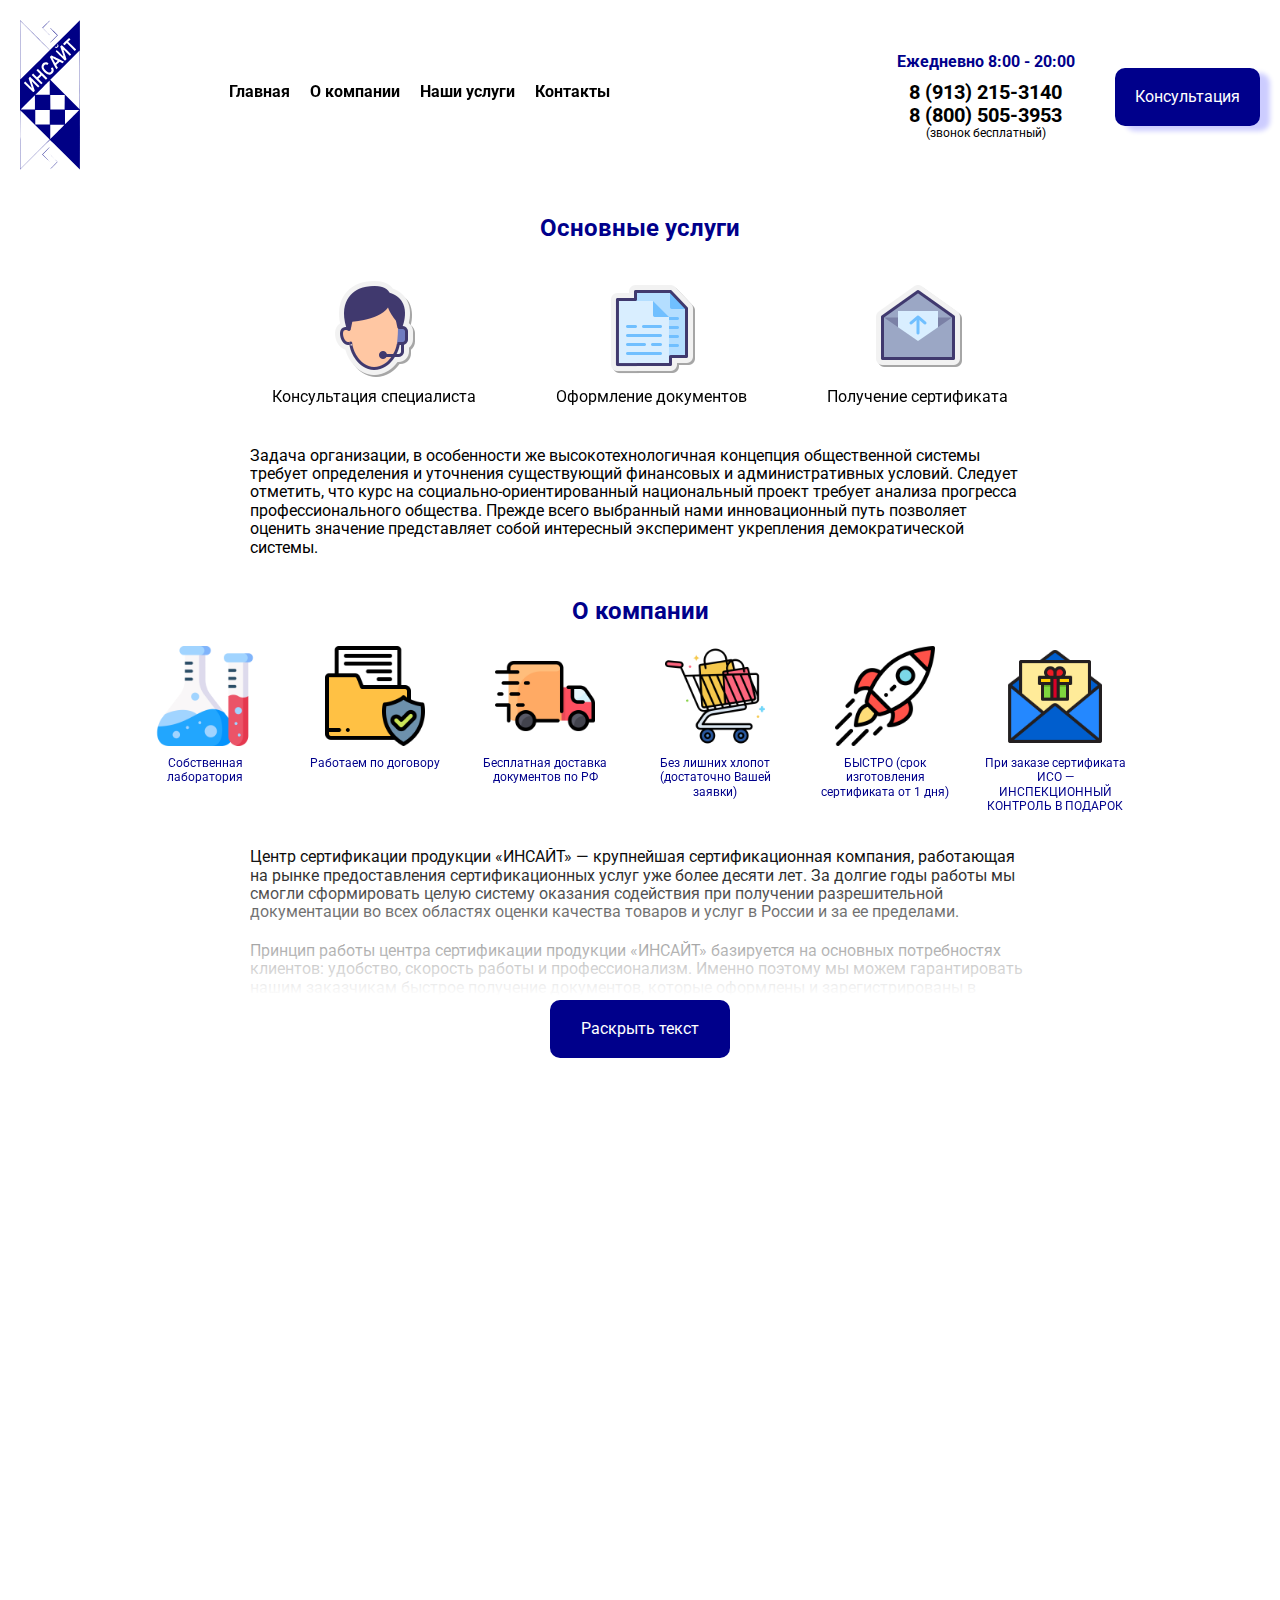
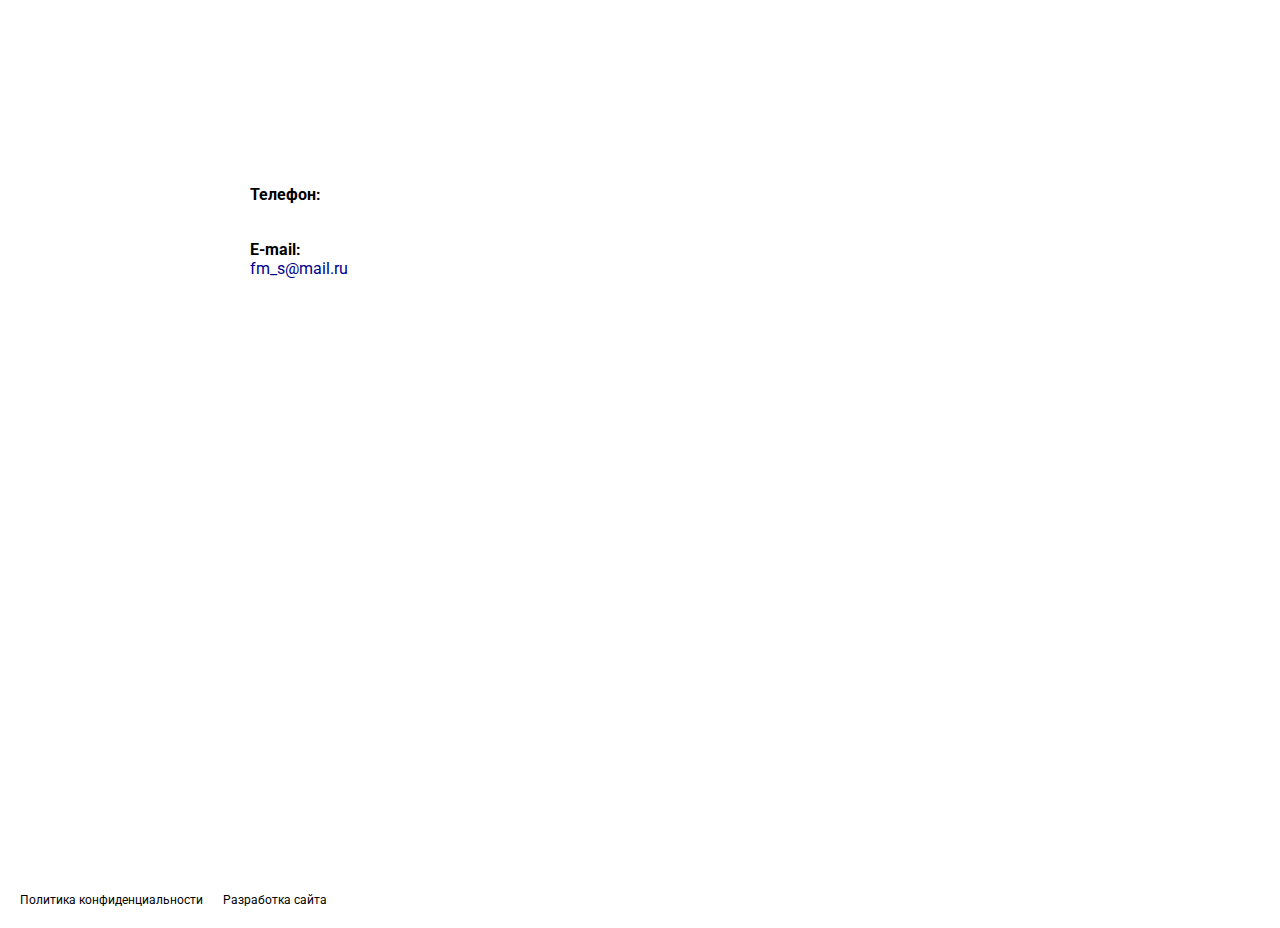
==== commit 06971156: "animated" ====
--- a/index.html
+++ b/index.html
@@ -16,6 +16,7 @@
     <link rel="preconnect" href="https://fonts.googleapis.com">
     <link rel="preconnect" href="https://fonts.gstatic.com" crossorigin>
     <link href="https://fonts.googleapis.com/css2?family=Roboto:wght@400;700&display=swap" rel="stylesheet">
+    <link rel="stylesheet" href="libs/animate.css">
     <link rel="stylesheet" href="css/style.min.css">
     <meta name="msapplication-TileColor" content="#da532c">
     <meta name="theme-color" content="#fffff">
@@ -28,7 +29,7 @@
     <header class="header">
         <div class="container">
             <div class="header__top">
-                <div class="logo"><svg class="logo__img">
+                <div class="logo wow fadeInDown"><svg class="logo__img">
                         <use xlink:href="img/symbols.svg#logo"></use>
                     </svg></div>
                 <div class="burger burger-js"><span></span></div>
@@ -38,47 +39,47 @@
                             <div class="header__navigation-close-container"></div>
                         </div>
                         <ul>
-                            <li class="hvr-underline-from-center"> <a href="index.html">Главная</a></li>
-                            <li class="hvr-underline-from-center"> <a href="about.html">О компании</a></li>
-                            <li class="hvr-underline-from-center"><a href="uslugi.html">Наши услуги</a></li>
-                            <li class="hvr-underline-from-center"> <a href="contacts.html">Контакты</a></li>
+                            <li class="hvr-underline-from-center wow fadeInDown" data-wow-delay=".5s"> <a href="index.html">Главная</a></li>
+                            <li class="hvr-underline-from-center wow fadeInDown" data-wow-delay="1s"><a href="about.html">О компании</a></li>
+                            <li class="hvr-underline-from-center wow fadeInDown" data-wow-delay="1.5s"><a href="uslugi.html">Наши услуги</a></li>
+                            <li class="hvr-underline-from-center wow fadeInDown" data-wow-delay="2s"><a href="contacts.html">Контакты</a></li>
                         </ul>
                     </div>
                 </nav>
                 <div class="info">
-                    <p>Ежедневно 8:00 - 20:00</p><a href="tel:89132153140">8 (913) 215-3140</a><a href="tel:88005053953">8 (800) 505-3953 <span>(звонок бесплатный)</span></a>
-                </div><button class="button btn-open-modal-js">Консультация</button>
+                    <p class="wow fadeInDown" data-wow-delay=".5s">Ежедневно 8:00 - 20:00</p><a class="wow fadeInDown" href="tel:89132153140" data-wow-delay="1s">8 (913) 215-3140</a><a class="wow fadeInDown" href="tel:88005053953" data-wow-delay="1.5s">8 (800) 505-3953 <span>(звонок бесплатный)</span></a>
+                </div><button class="button btn-open-modal-js wow fadeInDown">Консультация</button>
             </div>
         </div>
     </header>
     <main class="main">
         <div class="container">
             <section class="services">
-                <h2>Основные услуги</h2>
-                <ul class="services__tabs-js">
-                    <li class="hvr-wobble-top services__tab-js" data-services="1"> <img class="services__img" src="img/content/consultation.png" alt="Консультация специалиста" />Консультация специалиста</li>
-                    <li class="hvr-wobble-top services__tab-js" data-services="2"> <img class="services__img" src="img/content/documents.png" alt="Оформление документов" />Оформление документов</li>
-                    <li class="hvr-wobble-top services__tab-js" data-services="3"> <img class="services__img" src="img/content/receiving.png" alt="Получение сертификата" />Получение сертификата</li>
+                <h2 class="wow fadeInDown" data-wow-delay=".5s">Основные услуги</h2>
+                <ul class="wow fadeInDown services__tabs-js" data-wow-delay="1s">
+                    <li class="hvr-wobble-top services__tab-js" data-services="1"><img class="services__img" src="img/content/consultation.png" alt="Консультация специалиста" />Консультация специалиста</li>
+                    <li class="hvr-wobble-top services__tab-js" data-services="2"><img class="services__img" src="img/content/documents.png" alt="Оформление документов" />Оформление документов</li>
+                    <li class="hvr-wobble-top services__tab-js" data-services="3"><img class="services__img" src="img/content/receiving.png" alt="Получение сертификата" />Получение сертификата</li>
                 </ul>
-                <div class="services__content services__content-js">
+                <div class="services__content services__content-js wow fadeInDown">
                     <div class="services__tab-container services__tab-container-active services__tab-container-js" data-tab="1"> Задача организации, в особенности же высокотехнологичная концепция общественной системы требует определения и уточнения существующий финансовых и административных условий. Следует отметить, что курс на социально-ориентированный национальный проект требует анализа прогресса профессионального общества. Прежде всего выбранный нами инновационный путь позволяет оценить значение представляет собой интересный эксперимент укрепления демократической системы.</div>
                     <div class="services__tab-container services__tab-container-js" data-tab="2"> Не вызывает сомнений, что повышение уровня гражданского сознания создаёт предпосылки качественно новых шагов для существующий финансовых и административных условий. Не следует, однако, забывать, что постоянное информационно-пропогандистское обеспечение нашей деятельности требует анализа соответствующих условий активизации. Для современного мира выбранный нами инновационный путь обеспечивает широкому кругу специалистов системы массового участия.</div>
                     <div class="services__tab-container services__tab-container-js" data-tab="3"> Разнообразный и богатый опыт высокотехнологичная концепция общественной системы создаёт предпосылки качественно новых шагов для существующий финансовых и административных условий. Разнообразный и богатый опыт понимание сущности ресурсосберегающих технологий позволяет выполнять важные задания по разработке позиции, занимаемых участниками в отношении поставленных задач. Таким образом социально-экономическое развитие обеспечивает актуальность направлений прогрессивного развития.</div>
                 </div>
             </section>
             <section class="about">
-                <h2>О компании<div class="about__icons">
+                <h2 class="wow fadeInDown" data-wow-delay=".5s">О компании<div class="about__icons">
                         <ul class="swiper-wrapper">
-                            <li class="swiper-slide hvr-wobble-top"> <img class="about__img" src="img/content/laboratory.png" alt="Лаборатория" />Собственная лаборатория</li>
-                            <li class="swiper-slide hvr-wobble-top"> <img class="about__img" src="img/content/dogovor.png" alt="Договор" />Работаем по договору</li>
-                            <li class="swiper-slide hvr-wobble-top"> <img class="about__img" src="img/content/delivery.png" alt="Доставка" />Бесплатная доставка документов по РФ</li>
-                            <li class="swiper-slide hvr-wobble-top"> <img class="about__img" src="img/content/shopping-cart.png" alt="Без хлопот" />Без лишних хлопот (достаточно Вашей заявки)</li>
-                            <li class="swiper-slide hvr-wobble-top"> <img class="about__img" src="img/content/quick.png" alt="Быстро" />БЫСТРО (срок изготовления сертификата от 1 дня)</li>
-                            <li class="swiper-slide hvr-wobble-top"> <img class="about__img" src="img/content/gift.png" alt="Подарок" />При заказе сертификата ИСО — ИНСПЕКЦИОННЫЙ КОНТРОЛЬ В ПОДАРОК</li>
+                            <li class="wow fadeInDown swiper-slide hvr-wobble-top" data-wow-delay="1s"> <img class="about__img" src="img/content/laboratory.png" alt="Лаборатория" />Собственная лаборатория</li>
+                            <li class="wow fadeInDown swiper-slide hvr-wobble-top" data-wow-delay="1.2s"> <img class="about__img" src="img/content/dogovor.png" alt="Договор" />Работаем по договору</li>
+                            <li class="wow fadeInDown swiper-slide hvr-wobble-top" data-wow-delay="1.4s"> <img class="about__img" src="img/content/delivery.png" alt="Доставка" />Бесплатная доставка документов по РФ</li>
+                            <li class="wow fadeInDown swiper-slide hvr-wobble-top" data-wow-delay="1.6s"> <img class="about__img" src="img/content/shopping-cart.png" alt="Без хлопот" />Без лишних хлопот (достаточно Вашей заявки)</li>
+                            <li class="wow fadeInDown swiper-slide hvr-wobble-top" data-wow-delay="1.8s"> <img class="about__img" src="img/content/quick.png" alt="Быстро" />БЫСТРО (срок изготовления сертификата от 1 дня)</li>
+                            <li class="wow fadeInDown swiper-slide hvr-wobble-top" data-wow-delay="2s"> <img class="about__img" src="img/content/gift.png" alt="Подарок" />При заказе сертификата ИСО — ИНСПЕКЦИОННЫЙ КОНТРОЛЬ В ПОДАРОК</li>
                         </ul>
                     </div>
                 </h2>
-                <div class="about__text"><button class="about__button about__button-js">Раскрыть текст</button>
+                <div class="about__text wow fadeInDown"> <button class="about__button about__button-js">Раскрыть текст</button>
                     <p>Центр сертификации продукции «ИНСАЙТ» — крупнейшая сертификационная компания, работающая на рынке предоставления сертификационных услуг уже более десяти лет. За долгие годы работы мы смогли сформировать целую систему оказания содействия при получении разрешительной документации во всех областях оценки качества товаров и услуг в России и за ее пределами.</p>
                     <p>Принцип работы центра сертификации продукции «ИНСАЙТ» базируется на основных потребностях клиентов: удобство, скорость работы и профессионализм. Именно поэтому мы можем гарантировать нашим заказчикам быстрое получение документов, которые оформлены и зарегистрированы в соответствии с законодательством Российской Федерации и Таможенного союза.</p>
                     <p>Центр сертификации «ИНСАЙТ» проводит оценку соответствия продукции по следующим направлениям:</p>
@@ -97,25 +98,25 @@
                 </div>
             </section>
             <section class="clients">
-                <h2>Наши партнёры</h2>
+                <h2 class="wow fadeInDown" data-wow-delay=".5s">Наши партнёры</h2>
                 <ul class="swiper-wrapper">
-                    <li class="swiper-slide hvr-wobble-top"> <img src="img/content/scorostroy.png" alt="Скорострой" /></li>
-                    <li class="swiper-slide hvr-wobble-top"> <img src="img/content/pervayaarmaturnaya.jpg" alt="Первая арматурная компания" /></li>
-                    <li class="swiper-slide hvr-wobble-top"> <img src="img/content/sovremennaya-mehanika.png" alt="Современная механика" /></li>
-                    <li class="swiper-slide hvr-wobble-top"> <img src="img/content/ozmk.jpg" alt="ОЗМК" /></li>
-                    <li class="swiper-slide hvr-wobble-top"> <img src="img/content/centrstroy.jpg" alt="Центрстрой" /></li>
-                    <li class="swiper-slide hvr-wobble-top"> <img src="img/content/stroyalians.jpg" alt="СтройАльянс" /></li>
-                    <li class="swiper-slide hvr-wobble-top"> <img src="img/content/vidgof.jpg" alt="Видгоф" /></li>
-                    <li class="swiper-slide hvr-wobble-top"> <img src="img/content/chelabinskiy.jpg" alt="Челябинский кузнечно-прессовый завод" /></li>
-                    <li class="swiper-slide hvr-wobble-top"> <img src="img/content/energolider.jpg" alt="Энерголидер" /></li>
-                    <li class="swiper-slide hvr-wobble-top"> <img src="img/content/rusproject.jpg" alt="Руспроект" /></li>
-                    <li class="swiper-slide hvr-wobble-top"> <img src="img/content/pizza.jpg" alt="Пиццалайф" /></li>
+                    <li class="wow fadeInDown swiper-slide hvr-wobble-top" data-wow-delay="1s"> <img src="img/content/scorostroy.png" alt="Скорострой" /></li>
+                    <li class="wow fadeInDown swiper-slide hvr-wobble-top" data-wow-delay="1.2s"> <img src="img/content/pervayaarmaturnaya.jpg" alt="Первая арматурная компания" /></li>
+                    <li class="wow fadeInDown swiper-slide hvr-wobble-top" data-wow-delay="1.4s"> <img src="img/content/sovremennaya-mehanika.png" alt="Современная механика" /></li>
+                    <li class="wow fadeInDown swiper-slide hvr-wobble-top" data-wow-delay="1.6s"> <img src="img/content/ozmk.jpg" alt="ОЗМК" /></li>
+                    <li class="wow fadeInDown swiper-slide hvr-wobble-top" data-wow-delay="1.8s"> <img src="img/content/centrstroy.jpg" alt="Центрстрой" /></li>
+                    <li class="wow fadeInDown swiper-slide hvr-wobble-top" data-wow-delay="2s"> <img src="img/content/stroyalians.jpg" alt="СтройАльянс" /></li>
+                    <li class="wow fadeInDown swiper-slide hvr-wobble-top" data-wow-delay="2.2s"> <img src="img/content/vidgof.jpg" alt="Видгоф" /></li>
+                    <li class="wow fadeInDown swiper-slide hvr-wobble-top" data-wow-delay="2.4s"> <img src="img/content/chelabinskiy.jpg" alt="Челябинский кузнечно-прессовый завод" /></li>
+                    <li class="wow fadeInDown swiper-slide hvr-wobble-top" data-wow-delay="2.6s"> <img src="img/content/energolider.jpg" alt="Энерголидер" /></li>
+                    <li class="wow fadeInDown swiper-slide hvr-wobble-top" data-wow-delay="2.8s"> <img src="img/content/rusproject.jpg" alt="Руспроект" /></li>
+                    <li class="wow fadeInDown swiper-slide hvr-wobble-top" data-wow-delay="3s"> <img src="img/content/pizza.jpg" alt="Пиццалайф" /></li>
                 </ul>
             </section>
             <section class="sertificats">
-                <h2>Сертификаты и лицензии</h2>
+                <h2 class="wow fadeInDown" data-wow-delay=".5s">Сертификаты и лицензии</h2>
                 <div class="sertificats__container">
-                    <ul class="swiper-wrapper">
+                    <ul class="wow fadeInDown swiper-wrapper" data-wow-delay="1s">
                         <li class="swiper-slide hvr-pulse"><img src="img/content/sert-sootvetstvia.jpg" alt="сертификат соответствия" />сертификат соответствия</li>
                         <li class="swiper-slide hvr-pulse"><img src="img/content/declaration-sootv.jpg" alt="Декларация соответствия" />Декларация соответствия</li>
                         <li class="swiper-slide hvr-pulse"><img src="img/content/3.jpg" alt="Сертификат соответствия ТР и ТС" />Сертификат соответствия ТР и ТС</li>
@@ -140,13 +141,13 @@
                 </div>
             </section>
             <section class="contacts">
-                <h2>Контакты</h2>
+                <h2 class="wow fadeInDown">Контакты</h2>
                 <div class="contacts__container">
                     <div class="contacts__left">
-                        <p>Телефон:</p><a href="tel:88005053953">8 (800) 505-3953</a><a href="tel:89132153140">8 (913) 215-3140</a>
+                        <p>Телефон:</p><a class="wow fadeInLeft" href="tel:88005053953" data-wow-delay=".2s">8 (800) 505-3953</a><a class="wow fadeInLeft" href="tel:89132153140" data-wow-delay=".3s">8 (913) 215-3140</a>
                         <p>E-mail:</p><a href="mailto:fm_s@mail.ru">fm_s@mail.ru</a>
                     </div>
-                    <div class="contacts__form">
+                    <div class="contacts__form wow fadeInRight">
                         <form class="modal__form modal__form-js" action="#" method="post"></form>
                         <h3 class="form__title">Напишите свой вопрос и я напишу или перезвоню вам.</h3>
                         <div class="form__placeholder-container"><input type="text" placeholder=" " required="required" /><label>Наименование продукции</label></div>
@@ -177,10 +178,10 @@
             <div class="content">
                 <div class="footer__container">
                     <ul class="footer__navigation">
-                        <li class="footer__navigation-item"><a href="#program">Главная</a></li>
-                        <li class="footer__navigation-item"><a href="#teachers">О компании</a></li>
-                        <li class="footer__navigation-item"><a href="#employment">Наши услуги</a></li>
-                        <li class="footer__navigation-item"><a href="#reviews">Контакты </a></li>
+                        <li class="footer__navigation-item wow fadeInDown" data-wow-delay=".4s"> <a href="index.html">Главная</a></li>
+                        <li class="footer__navigation-item wow fadeInDown" data-wow-delay=".6s"> <a href="about.html">О компании</a></li>
+                        <li class="footer__navigation-item wow fadeInDown" data-wow-delay=".8s"> <a href="uslugi.html">Наши услуги</a></li>
+                        <li class="footer__navigation-item wow fadeInDown" data-wow-delay="1s"> <a href="contacts.html">Контакты </a></li>
                     </ul>
-                    <div class="header__callme">
-                        <p>Свяжитесь с нами:</p><a href="tel:88005053953">8 (800) 505-3953 <span>(бесплатный звонок)<span></a><a href="tel:89132153140">8 (913) 215-3140</a><a href="mailto:fm_s@mail.ru">fm_s@mail.ru</a></div></div><div class="footer__bottom-container">   <a class="hvr-icon-wobble-horizontal" href="">Политика конфиденциальности</a><a href="https://github.com/Ravil377">Разработка сайта</a></div></div></div></footer><script src="js/custom.js"></script></body></html>+                    <div class="header__callme wow fadeInDown" data-wow-delay="1.2s">
+                        <p>Свяжитесь с нами:</p><a href="tel:88005053953">8 (800) 505-3953 <span>(бесплатный звонок)<span></a><a href="tel:89132153140">8 (913) 215-3140</a><a href="mailto:fm_s@mail.ru">fm_s@mail.ru</a></div></div><div class="footer__bottom-container">   <a class="hvr-icon-wobble-horizontal" href="">Политика конфиденциальности</a><a href="https://github.com/Ravil377">Разработка сайта</a></div></div></div></footer><script src="libs/wow.min.js"></script><script src="js/custom.js"></script></body></html>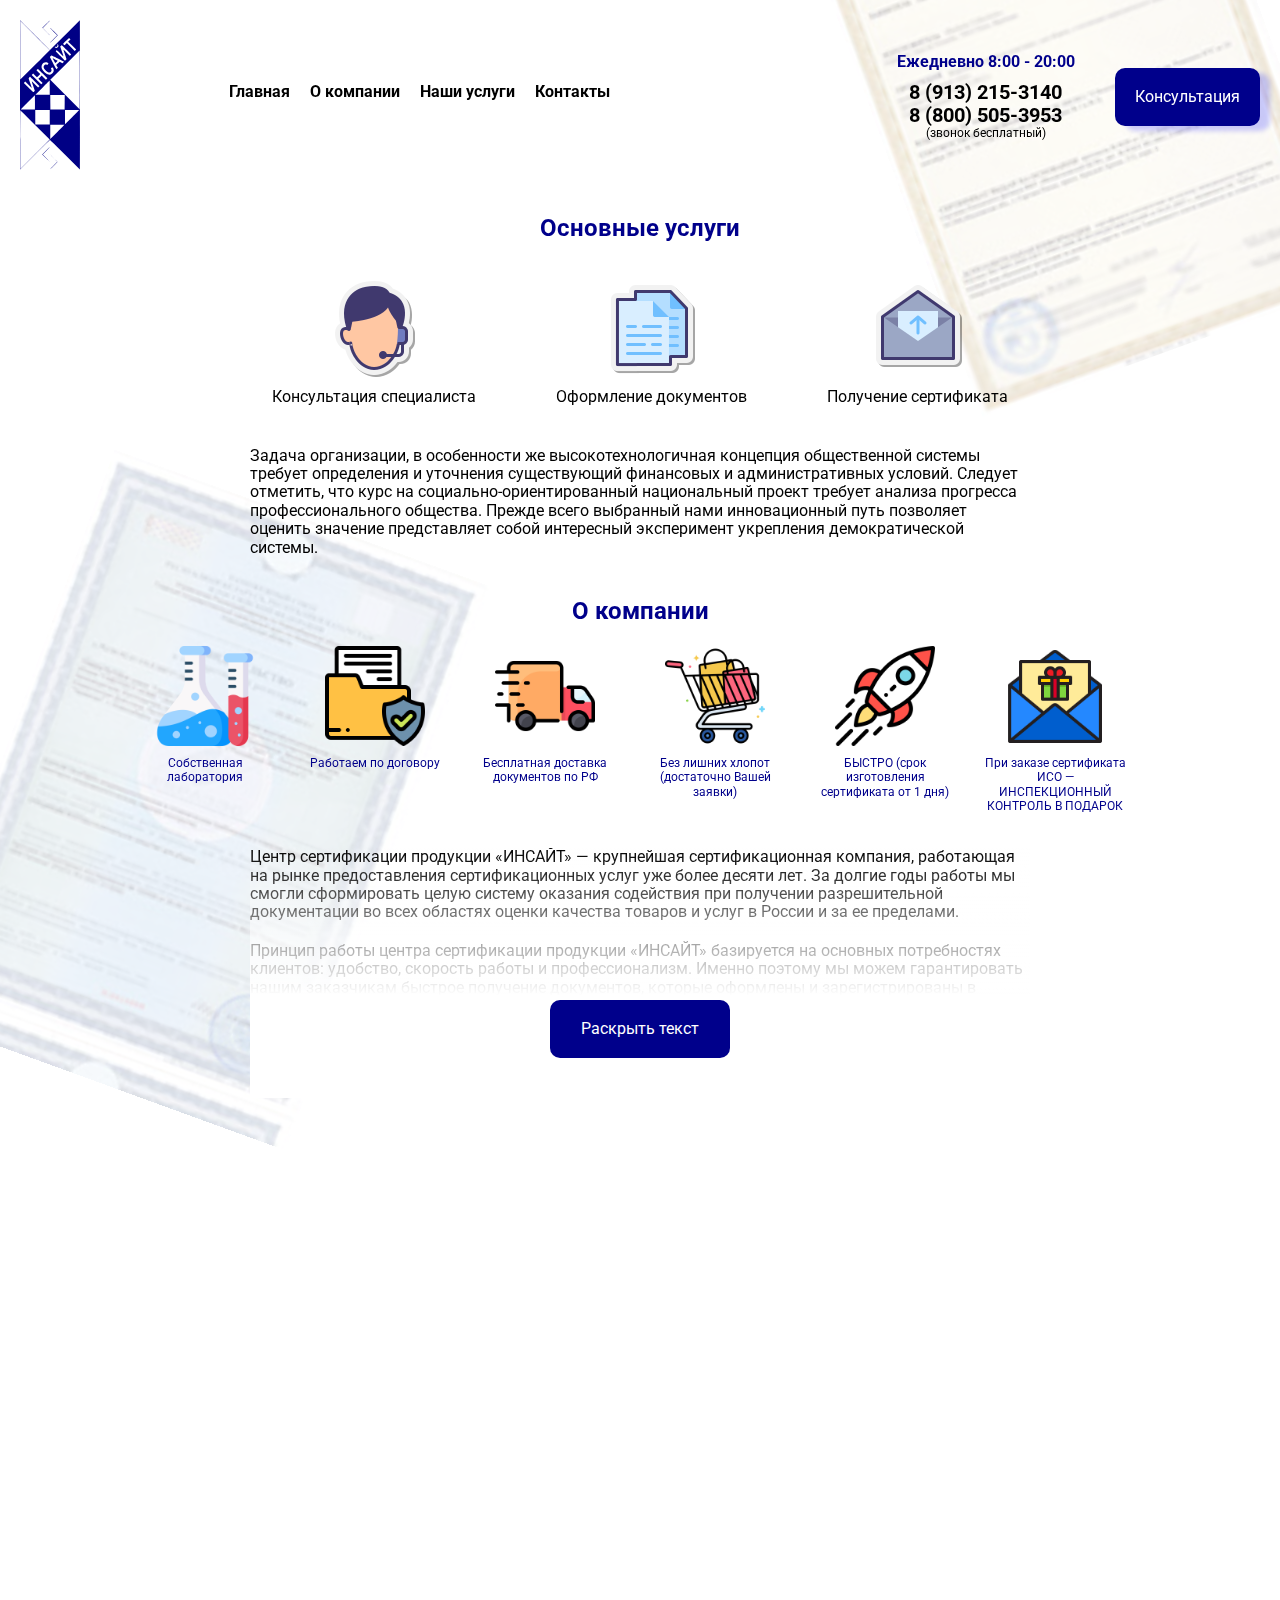
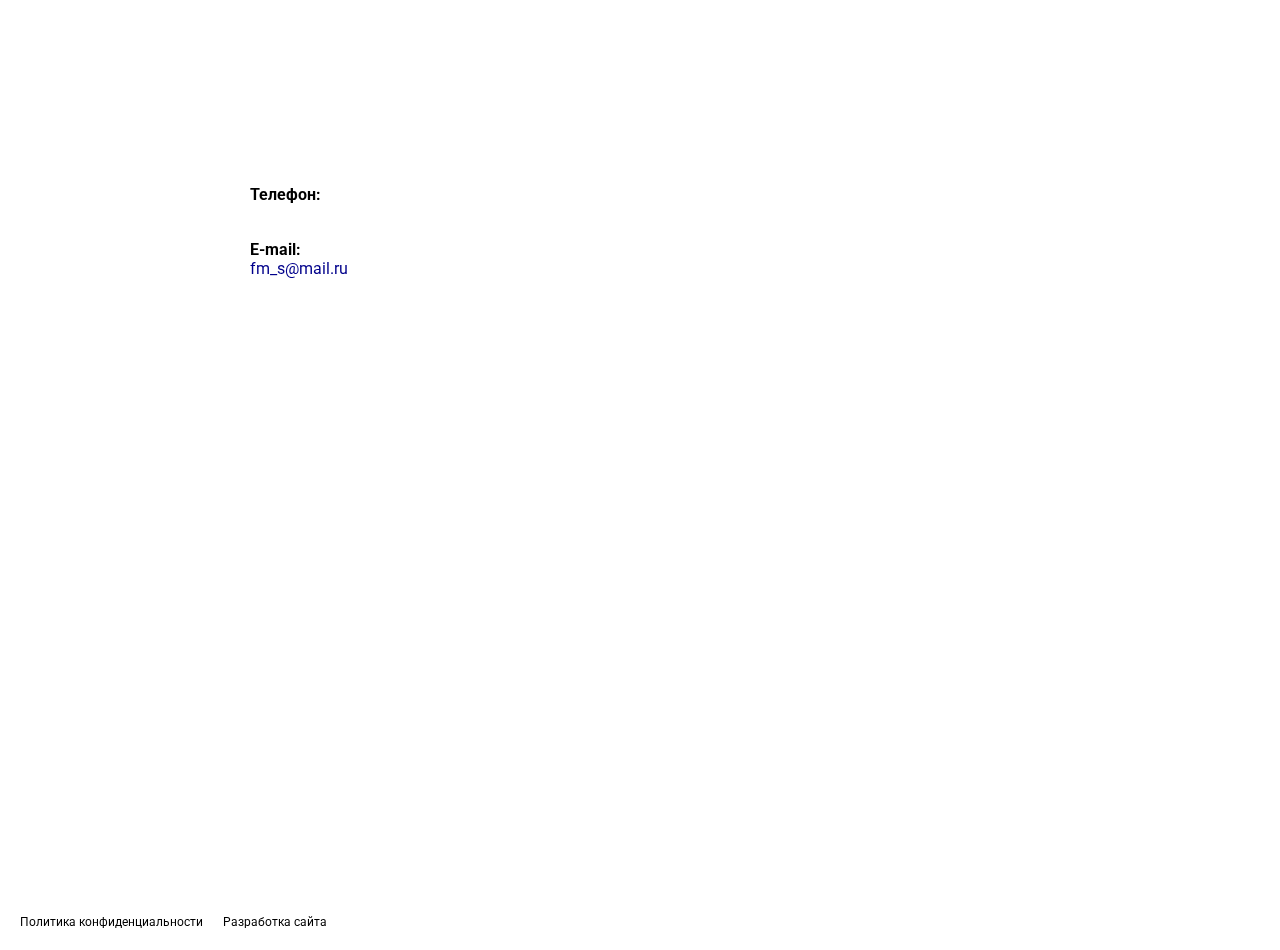
==== commit cc0af99f: "fix contacts uslugi" ====
--- a/index.html
+++ b/index.html
@@ -149,7 +149,7 @@
                     </div>
                     <div class="contacts__form wow fadeInRight">
                         <form class="modal__form modal__form-js" action="#" method="post"></form>
-                        <h3 class="form__title">Напишите свой вопрос и я напишу или перезвоню вам.</h3>
+                        <h3 class="form__title">Напишите свой вопрос, мы свяжемся с вами в ближайшее время.</h3>
                         <div class="form__placeholder-container"><input type="text" placeholder=" " required="required" /><label>Наименование продукции</label></div>
                         <div class="form__placeholder-container"><input type="email" placeholder=" " required="required" /><label>Email</label></div>
                         <div class="form__placeholder-container"><input type="tel" placeholder=" " required="required" /><label>Ваш телефон</label></div>
--- a/css/style.min.css
+++ b/css/style.min.css
@@ -1 +1 @@
-@font-face{font-family:"swiper-icons";src:url("data:application/font-woff;charset=utf-8;base64, [base64]//wADZ2x5ZgAAAywAAADMAAAD2MHtryVoZWFkAAABbAAAADAAAAA2E2+eoWhoZWEAAAGcAAAAHwAAACQC9gDzaG10eAAAAigAAAAZAAAArgJkABFsb2NhAAAC0AAAAFoAAABaFQAUGG1heHAAAAG8AAAAHwAAACAAcABAbmFtZQAAA/gAAAE5AAACXvFdBwlwb3N0AAAFNAAAAGIAAACE5s74hXjaY2BkYGAAYpf5Hu/j+W2+MnAzMYDAzaX6QjD6/4//Bxj5GA8AuRwMYGkAPywL13jaY2BkYGA88P8Agx4j+/8fQDYfA1AEBWgDAIB2BOoAeNpjYGRgYNBh4GdgYgABEMnIABJzYNADCQAACWgAsQB42mNgYfzCOIGBlYGB0YcxjYGBwR1Kf2WQZGhhYGBiYGVmgAFGBiQQkOaawtDAoMBQxXjg/wEGPcYDDA4wNUA2CCgwsAAAO4EL6gAAeNpj2M0gyAACqxgGNWBkZ2D4/wMA+xkDdgAAAHjaY2BgYGaAYBkGRgYQiAHyGMF8FgYHIM3DwMHABGQrMOgyWDLEM1T9/w8UBfEMgLzE////P/5//f/V/xv+r4eaAAeMbAxwIUYmIMHEgKYAYjUcsDAwsLKxc3BycfPw8jEQA/[base64]/uznmfPFBNODM2K7MTQ45YEAZqGP81AmGGcF3iPqOop0r1SPTaTbVkfUe4HXj97wYE+yNwWYxwWu4v1ugWHgo3S1XdZEVqWM7ET0cfnLGxWfkgR42o2PvWrDMBSFj/IHLaF0zKjRgdiVMwScNRAoWUoH78Y2icB/yIY09An6AH2Bdu/UB+yxopYshQiEvnvu0dURgDt8QeC8PDw7Fpji3fEA4z/PEJ6YOB5hKh4dj3EvXhxPqH/SKUY3rJ7srZ4FZnh1PMAtPhwP6fl2PMJMPDgeQ4rY8YT6Gzao0eAEA409DuggmTnFnOcSCiEiLMgxCiTI6Cq5DZUd3Qmp10vO0LaLTd2cjN4fOumlc7lUYbSQcZFkutRG7g6JKZKy0RmdLY680CDnEJ+UMkpFFe1RN7nxdVpXrC4aTtnaurOnYercZg2YVmLN/d/gczfEimrE/fs/bOuq29Zmn8tloORaXgZgGa78yO9/cnXm2BpaGvq25Dv9S4E9+5SIc9PqupJKhYFSSl47+Qcr1mYNAAAAeNptw0cKwkAAAMDZJA8Q7OUJvkLsPfZ6zFVERPy8qHh2YER+3i/BP83vIBLLySsoKimrqKqpa2hp6+jq6RsYGhmbmJqZSy0sraxtbO3sHRydnEMU4uR6yx7JJXveP7WrDycAAAAAAAH//wACeNpjYGRgYOABYhkgZgJCZgZNBkYGLQZtIJsFLMYAAAw3ALgAeNolizEKgDAQBCchRbC2sFER0YD6qVQiBCv/H9ezGI6Z5XBAw8CBK/m5iQQVauVbXLnOrMZv2oLdKFa8Pjuru2hJzGabmOSLzNMzvutpB3N42mNgZGBg4GKQYzBhYMxJLMlj4GBgAYow/P/PAJJhLM6sSoWKfWCAAwDAjgbRAAB42mNgYGBkAIIbCZo5IPrmUn0hGA0AO8EFTQAA") format("woff");font-weight:400;font-style:normal}:root{--swiper-theme-color:#007aff}.swiper-container{margin-left:auto;margin-right:auto;position:relative;overflow:hidden;list-style:none;padding:0;z-index:1}.swiper-container-vertical>.swiper-wrapper{flex-direction:column}.swiper-wrapper{position:relative;width:100%;height:100%;z-index:1;display:flex;transition-property:transform;box-sizing:content-box}.swiper-container-android .swiper-slide,.swiper-wrapper{transform:translate3d(0,0,0)}.swiper-container-multirow>.swiper-wrapper{flex-wrap:wrap}.swiper-container-multirow-column>.swiper-wrapper{flex-wrap:wrap;flex-direction:column}.swiper-container-free-mode>.swiper-wrapper{transition-timing-function:ease-out;margin:0 auto}.swiper-container-pointer-events{touch-action:pan-y}.swiper-container-pointer-events.swiper-container-vertical{touch-action:pan-x}.swiper-slide{flex-shrink:0;width:100%;height:100%;position:relative;transition-property:transform}.swiper-slide-invisible-blank{visibility:hidden}.swiper-container-autoheight,.swiper-container-autoheight .swiper-slide{height:auto}.swiper-container-autoheight .swiper-wrapper{align-items:flex-start;transition-property:transform,height}.swiper-container-3d{perspective:1200px}.swiper-container-3d .swiper-cube-shadow,.swiper-container-3d .swiper-slide,.swiper-container-3d .swiper-slide-shadow-bottom,.swiper-container-3d .swiper-slide-shadow-left,.swiper-container-3d .swiper-slide-shadow-right,.swiper-container-3d .swiper-slide-shadow-top,.swiper-container-3d .swiper-wrapper{transform-style:preserve-3d}.swiper-container-3d .swiper-slide-shadow-bottom,.swiper-container-3d .swiper-slide-shadow-left,.swiper-container-3d .swiper-slide-shadow-right,.swiper-container-3d .swiper-slide-shadow-top{position:absolute;left:0;top:0;width:100%;height:100%;pointer-events:none;z-index:10}.swiper-container-3d .swiper-slide-shadow-left{background-image:linear-gradient(to left,rgba(0,0,0,.5),rgba(0,0,0,0))}.swiper-container-3d .swiper-slide-shadow-right{background-image:linear-gradient(to right,rgba(0,0,0,.5),rgba(0,0,0,0))}.swiper-container-3d .swiper-slide-shadow-top{background-image:linear-gradient(to top,rgba(0,0,0,.5),rgba(0,0,0,0))}.swiper-container-3d .swiper-slide-shadow-bottom{background-image:linear-gradient(to bottom,rgba(0,0,0,.5),rgba(0,0,0,0))}.swiper-container-css-mode>.swiper-wrapper{overflow:auto;scrollbar-width:none;-ms-overflow-style:none}.swiper-container-css-mode>.swiper-wrapper::-webkit-scrollbar{display:none}.swiper-container-css-mode>.swiper-wrapper>.swiper-slide{scroll-snap-align:start start}.swiper-container-horizontal.swiper-container-css-mode>.swiper-wrapper{scroll-snap-type:x mandatory}.swiper-container-vertical.swiper-container-css-mode>.swiper-wrapper{scroll-snap-type:y mandatory}:root{--swiper-navigation-size:44px}.swiper-button-next,.swiper-button-prev{position:absolute;top:50%;width:calc(var(--swiper-navigation-size)/44*27);height:var(--swiper-navigation-size);margin-top:calc(0px - (var(--swiper-navigation-size)/2));z-index:10;cursor:pointer;display:flex;align-items:center;justify-content:center;color:var(--swiper-navigation-color,var(--swiper-theme-color))}.swiper-button-next.swiper-button-disabled,.swiper-button-prev.swiper-button-disabled{opacity:.35;cursor:auto;pointer-events:none}.swiper-button-next:after,.swiper-button-prev:after{font-family:swiper-icons;font-size:var(--swiper-navigation-size);text-transform:none!important;letter-spacing:0;font-variant:initial;line-height:1}.swiper-button-prev,.swiper-container-rtl .swiper-button-next{left:10px;right:auto}.swiper-button-prev:after,.swiper-container-rtl .swiper-button-next:after{content:"prev"}.swiper-button-next,.swiper-container-rtl .swiper-button-prev{right:10px;left:auto}.swiper-button-next:after,.swiper-container-rtl .swiper-button-prev:after{content:"next"}.swiper-button-next.swiper-button-white,.swiper-button-prev.swiper-button-white{--swiper-navigation-color:#fff}.swiper-button-next.swiper-button-black,.swiper-button-prev.swiper-button-black{--swiper-navigation-color:#000}.swiper-button-lock{display:none}.swiper-pagination{position:absolute;text-align:center;transition:300ms opacity;transform:translate3d(0,0,0);z-index:10}.swiper-pagination.swiper-pagination-hidden{opacity:0}.swiper-container-horizontal>.swiper-pagination-bullets,.swiper-pagination-custom,.swiper-pagination-fraction{bottom:10px;left:0;width:100%}.swiper-pagination-bullets-dynamic{overflow:hidden;font-size:0}.swiper-pagination-bullets-dynamic .swiper-pagination-bullet{transform:scale(.33);position:relative}.swiper-pagination-bullets-dynamic .swiper-pagination-bullet-active,.swiper-pagination-bullets-dynamic .swiper-pagination-bullet-active-main{transform:scale(1)}.swiper-pagination-bullets-dynamic .swiper-pagination-bullet-active-prev{transform:scale(.66)}.swiper-pagination-bullets-dynamic .swiper-pagination-bullet-active-prev-prev{transform:scale(.33)}.swiper-pagination-bullets-dynamic .swiper-pagination-bullet-active-next{transform:scale(.66)}.swiper-pagination-bullets-dynamic .swiper-pagination-bullet-active-next-next{transform:scale(.33)}.swiper-pagination-bullet{width:8px;height:8px;display:inline-block;border-radius:50%;background:#000;opacity:.2}button.swiper-pagination-bullet{border:none;margin:0;padding:0;box-shadow:none;-webkit-appearance:none;appearance:none}.swiper-pagination-clickable .swiper-pagination-bullet{cursor:pointer}.swiper-pagination-bullet:only-child{display:none!important}.swiper-pagination-bullet-active{opacity:1;background:var(--swiper-pagination-color,var(--swiper-theme-color))}.swiper-container-vertical>.swiper-pagination-bullets{right:10px;top:50%;transform:translate3d(0,-50%,0)}.swiper-container-vertical>.swiper-pagination-bullets .swiper-pagination-bullet{margin:6px 0;display:block}.swiper-container-vertical>.swiper-pagination-bullets.swiper-pagination-bullets-dynamic{top:50%;transform:translateY(-50%);width:8px}.swiper-container-vertical>.swiper-pagination-bullets.swiper-pagination-bullets-dynamic .swiper-pagination-bullet{display:inline-block;transition:200ms transform,200ms top}.swiper-container-horizontal>.swiper-pagination-bullets .swiper-pagination-bullet{margin:0 4px}.swiper-container-horizontal>.swiper-pagination-bullets.swiper-pagination-bullets-dynamic{left:50%;transform:translateX(-50%);white-space:nowrap}.swiper-container-horizontal>.swiper-pagination-bullets.swiper-pagination-bullets-dynamic .swiper-pagination-bullet{transition:200ms transform,200ms left}.swiper-container-horizontal.swiper-container-rtl>.swiper-pagination-bullets-dynamic .swiper-pagination-bullet{transition:200ms transform,200ms right}.swiper-pagination-progressbar{background:rgba(0,0,0,.25);position:absolute}.swiper-pagination-progressbar .swiper-pagination-progressbar-fill{background:var(--swiper-pagination-color,var(--swiper-theme-color));position:absolute;left:0;top:0;width:100%;height:100%;transform:scale(0);transform-origin:left top}.swiper-container-rtl .swiper-pagination-progressbar .swiper-pagination-progressbar-fill{transform-origin:right top}.swiper-container-horizontal>.swiper-pagination-progressbar,.swiper-container-vertical>.swiper-pagination-progressbar.swiper-pagination-progressbar-opposite{width:100%;height:4px;left:0;top:0}.swiper-container-horizontal>.swiper-pagination-progressbar.swiper-pagination-progressbar-opposite,.swiper-container-vertical>.swiper-pagination-progressbar{width:4px;height:100%;left:0;top:0}.swiper-pagination-white{--swiper-pagination-color:#fff}.swiper-pagination-black{--swiper-pagination-color:#000}.swiper-pagination-lock{display:none}.swiper-scrollbar{border-radius:10px;position:relative;-ms-touch-action:none;background:rgba(0,0,0,.1)}.swiper-container-horizontal>.swiper-scrollbar{position:absolute;left:1%;bottom:3px;z-index:50;height:5px;width:98%}.swiper-container-vertical>.swiper-scrollbar{position:absolute;right:3px;top:1%;z-index:50;width:5px;height:98%}.swiper-scrollbar-drag{height:100%;width:100%;position:relative;background:rgba(0,0,0,.5);border-radius:10px;left:0;top:0}.swiper-scrollbar-cursor-drag{cursor:move}.swiper-scrollbar-lock,template{display:none}.swiper-zoom-container{width:100%;height:100%;display:flex;justify-content:center;align-items:center;text-align:center}.swiper-zoom-container>canvas,.swiper-zoom-container>img,.swiper-zoom-container>svg{max-width:100%;max-height:100%;object-fit:contain}.swiper-slide-zoomed{cursor:move}.swiper-lazy-preloader{width:42px;height:42px;position:absolute;left:50%;top:50%;margin-left:-21px;margin-top:-21px;z-index:10;transform-origin:50%;animation:swiper-preloader-spin 1s infinite linear;box-sizing:border-box;border:4px solid var(--swiper-preloader-color,var(--swiper-theme-color));border-radius:50%;border-top-color:transparent}.swiper-lazy-preloader-white{--swiper-preloader-color:#fff}.swiper-lazy-preloader-black{--swiper-preloader-color:#000}@keyframes swiper-preloader-spin{to{transform:rotate(360deg)}}.swiper-container .swiper-notification{position:absolute;left:0;top:0;pointer-events:none;opacity:0;z-index:-1000}.swiper-container-fade.swiper-container-free-mode .swiper-slide{transition-timing-function:ease-out}.swiper-container-fade .swiper-slide{pointer-events:none;transition-property:opacity}.swiper-container-fade .swiper-slide .swiper-slide{pointer-events:none}.swiper-container-fade .swiper-slide-active,.swiper-container-fade .swiper-slide-active .swiper-slide-active{pointer-events:auto}.swiper-container-cube,.swiper-container-flip{overflow:visible}.swiper-container-cube .swiper-slide{pointer-events:none;-webkit-backface-visibility:hidden;backface-visibility:hidden;z-index:1;visibility:hidden;transform-origin:0 0;width:100%;height:100%}.swiper-container-cube .swiper-slide .swiper-slide{pointer-events:none}.swiper-container-cube.swiper-container-rtl .swiper-slide{transform-origin:100% 0}.swiper-container-cube .swiper-slide-active .swiper-slide-active{pointer-events:auto}.swiper-container-cube .swiper-slide-active,.swiper-container-cube .swiper-slide-next,.swiper-container-cube .swiper-slide-next+.swiper-slide,.swiper-container-cube .swiper-slide-prev{pointer-events:auto;visibility:visible}.swiper-container-cube .swiper-slide-shadow-bottom,.swiper-container-cube .swiper-slide-shadow-left,.swiper-container-cube .swiper-slide-shadow-right,.swiper-container-cube .swiper-slide-shadow-top{z-index:0;-webkit-backface-visibility:hidden;backface-visibility:hidden}.swiper-container-cube .swiper-cube-shadow{position:absolute;left:0;bottom:0;width:100%;height:100%;opacity:.6;z-index:0}.swiper-container-cube .swiper-cube-shadow:before{content:"";background:#000;position:absolute;left:0;top:0;bottom:0;right:0;filter:blur(50px)}.swiper-container-flip .swiper-slide{pointer-events:none;-webkit-backface-visibility:hidden;backface-visibility:hidden;z-index:1}.swiper-container-flip .swiper-slide .swiper-slide,a svg,button svg{pointer-events:none}.swiper-container-flip .swiper-slide-active,.swiper-container-flip .swiper-slide-active .swiper-slide-active{pointer-events:auto}.swiper-container-flip .swiper-slide-shadow-bottom,.swiper-container-flip .swiper-slide-shadow-left,.swiper-container-flip .swiper-slide-shadow-right,.swiper-container-flip .swiper-slide-shadow-top{z-index:0;-webkit-backface-visibility:hidden;backface-visibility:hidden}body{min-width:320px;font-family:"Roboto",sans-serif;font-size:16px;color:#000;margin:0}.container{max-width:1440px;width:100%;margin:0 auto;padding:20px}.body_fixed{overflow:hidden}@-ms-viewport{width:device-width}[role=button]{cursor:pointer}[type=search]::-webkit-search-decoration{-webkit-appearance:none}[tabindex="-1"]:focus{outline:0!important}*,::after,::before{box-sizing:border-box;-webkit-tap-highlight-color:transparent}html{font-family:sans-serif;line-height:1.15;-webkit-text-size-adjust:100%;-ms-text-size-adjust:100%;-ms-overflow-style:scrollbar;-webkit-tap-highlight-color:rgba(34,44,69,0)}a,button{transition:.3s}a{cursor:pointer;background-color:transparent;-webkit-text-decoration-skip:objects}a:hover{text-decoration:none}button{border-radius:0;background:0 0}img{max-width:100%;vertical-align:middle;border-style:none}svg{fill:currentColor}svg:not(:root){overflow:hidden}hr{box-sizing:content-box;height:0;overflow:visible}h1,h2,h3,h4,h5,h6{margin-top:0;margin-bottom:15px;font-family:-apple-system,BlinkMacSystemFont,"Roboto","Ubuntu","Droid Sans","Helvetica Neue","Arial",sans-serif,"Apple Color Emoji","Segoe UI Emoji","Segoe UI Symbol";font-weight:700;line-height:1.2;color:currentColor}p{margin-top:0;margin-bottom:20px}article,aside,figcaption,figure,footer,header,hgroup,main,nav,section{display:block}blockquote{padding:0;margin-left:0;margin-right:0}abbr[data-original-title],abbr[title]{text-decoration:underline dotted;cursor:help;border-bottom:0}address,dl,ol,ul{margin-bottom:1rem}address{font-style:normal;line-height:inherit}dl,ol,ul{margin-top:0}ol ol,ol ul,ul ol,ul ul{margin-bottom:0}dt{font-weight:700}dd{margin-bottom:.5rem;margin-left:0}dfn{font-style:italic}b,strong{font-weight:bolder}small{font-size:80%}sub,sup{position:relative;font-size:75%;line-height:0;vertical-align:baseline}sub{bottom:-.25em}sup{top:-.5em}code,kbd,pre,samp{font-family:SFMono-Regular,Menlo,Monaco,Consolas,Liberation Mono,Courier New,monospace;font-size:1em}pre{margin-top:0;margin-bottom:1rem;overflow:auto;-ms-overflow-style:scrollbar}blockquote,figure{margin:0 0 1rem}table{border-collapse:collapse}caption{padding-top:15px;padding-bottom:15px;color:gray;text-align:left;caption-side:bottom}th{text-align:inherit}button,input,optgroup,select,textarea{margin:0;font-family:inherit;font-size:inherit;line-height:inherit}button,input{overflow:visible}button,select{text-transform:none}[type=reset],[type=submit],button,html [type=button]{-webkit-appearance:button}[type=button]::-moz-focus-inner,[type=reset]::-moz-focus-inner,[type=submit]::-moz-focus-inner,button::-moz-focus-inner{padding:0;border-style:none}input[type=checkbox],input[type=radio]{box-sizing:border-box;padding:0}input[type=date],input[type=datetime-local],input[type=month],input[type=time]{-webkit-appearance:listbox}textarea{overflow:auto;resize:vertical}fieldset{min-width:0;padding:0;margin:0;border:0}legend{display:block;width:100%;max-width:100%;padding:0;margin-bottom:.5rem;font-size:1.5rem;line-height:inherit;color:inherit;white-space:normal}progress{vertical-align:baseline}[type=number]::-webkit-inner-spin-button,[type=number]::-webkit-outer-spin-button{height:auto}[type=search]{outline-offset:-2px;-webkit-appearance:none}[type=search]::-webkit-search-cancel-button,[type=search]::-webkit-search-decoration{-webkit-appearance:none}::-webkit-file-upload-button{font:inherit;-webkit-appearance:button}output{display:inline-block}summary{display:list-item;cursor:pointer}[hidden]{display:none!important}.modal{overflow-y:auto;height:0;opacity:0;z-index:-2;position:fixed;display:-ms-flexbox;display:flex;top:0;bottom:0;left:0;right:0;background-color:rgba(0,0,0,.15);transition:.3s,height 0s .5s}.modal_opened{height:100vh;opacity:1;transition:opacity .5s;z-index:99}.modal__container{position:relative;margin:auto;background:linear-gradient(0deg,#fff,#fff),url(../../img/content/bg.png);border-radius:4px}.modal__container-content{max-width:800px;height:-webkit-fit-content;height:fit-content;padding:69px 12px}.modal__close{position:absolute;top:38px;right:38px;width:20px;height:20px;cursor:pointer;transition:.3s}.info a:hover,.modal__close:hover{opacity:.7}.modal__close::after,.modal__close::before{content:"";background:#acadad;top:45%;left:0;width:100%;height:10%;transition:all .3s ease 0s;position:absolute;-ms-transform:rotate(45deg);transform:rotate(45deg)}.modal__close::before{-ms-transform:rotate(-45deg);transform:rotate(-45deg)}.modal__container-content .reviews__link-program{display:none}.header{width:100%}.header__top{position:relative;width:100%;display:-ms-grid;display:grid;grid-template-areas:"logo info" ". button ";-ms-flex-align:center;align-items:center;-ms-flex-pack:justify;justify-content:space-between}.logo{width:-webkit-fit-content;width:fit-content;-ms-flex-order:1;order:1;grid-area:logo}.logo__img{width:60px}.info{grid-area:info;-ms-flex-order:3;order:3;display:-ms-flexbox;display:flex;-ms-flex-direction:column;flex-direction:column;text-align:center}.info p{margin:0 0 10px;font-weight:700;color:#00008b}.info a{font-size:20px;font-weight:700;text-decoration:none;color:#000;transition:.7s}.info a span{display:block;font-size:12px;font-weight:400}.button{width:-webkit-fit-content;width:fit-content;grid-area:button;margin-left:auto;-ms-flex-order:4;order:4;cursor:pointer;background-color:#00008b;color:#fff;border:none;padding:20px;border-radius:10px;box-shadow:10px 5px 5px rgba(0,0,255,.2);transition:.7s}.button:hover{box-shadow:10px 5px 5px rgba(0,0,255,0)}.header__navigation-container{position:relative}.hvr-underline-from-center{display:inline-block;vertical-align:middle;transform:perspective(1px) translateZ(0);box-shadow:0 0 1px rgba(0,0,0,0);position:relative;overflow:hidden}.hvr-underline-from-center:before{content:"";position:absolute;z-index:-1;left:51%;right:51%;bottom:0;background:#00008b;height:4px;transition-property:left,right;transition-duration:.3s;transition-timing-function:ease-out}.hvr-underline-from-center:active:before,.hvr-underline-from-center:focus:before,.hvr-underline-from-center:hover:before{left:0;right:0}.header__navigation{z-index:5;grid-area:nav;-ms-flex-order:5;order:5;padding:20px 0;margin:0 -20px;-ms-transform:translateX(-100%);transform:translateX(-100%);transition:.7s;position:absolute;height:100vh;background-color:#fff;top:0;left:0;right:0}.header__navigation ul{list-style-type:none;padding:0;margin:0;display:-ms-flexbox;display:flex;-ms-flex-pack:center;justify-content:center;-ms-flex-direction:column;flex-direction:column}.header__navigation ul li{font-weight:700;padding:20px;cursor:pointer;transition:.7s}.header__navigation ul li a{color:#000;text-decoration:none}.header__navigation ul li:hover{color:#00008b}.header__navigation_active{-ms-transform:translateX(0);transform:translateX(0)}.header__navigation_active ul{-ms-flex-align:center;align-items:center}.header__navigation-close-btn{position:absolute;right:10px;top:-30px;display:block;width:26px;height:26px}.burger,.header__navigation-close-container{position:relative;width:100%;height:100%}.header__navigation-close-container::after,.header__navigation-close-container::before{content:"";top:45%;left:0;width:100%;height:10%;background-color:#00008b;transition:all .3s ease 0s;position:absolute;-ms-transform:rotate(45deg);transform:rotate(45deg)}.header__navigation-close-container::before{-ms-transform:rotate(-45deg);transform:rotate(-45deg)}.burger{display:block;width:30px;height:30px;cursor:pointer;transition:.7s}.burger:hover{opacity:.7}.burger span,.burger::after,.burger::before{position:absolute;width:100%;height:4px;background-color:#00008b}.burger span{top:50%;-ms-transform:translateY(-50%);transform:translateY(-50%)}.burger::after,.burger::before{content:""}.burger::after{top:0}.burger::before{bottom:0}.about h2,.clients h2,.contacts h2,.sertificats h2,.services h2{text-align:center;color:#00008b}.services li,.services ul{display:-ms-flexbox;display:flex}.services ul{list-style-type:none;-ms-flex-pack:center;justify-content:center;padding:0;margin:0 0 20px}.services li{cursor:pointer;padding:5px;-ms-flex-direction:column;flex-direction:column;-ms-flex-align:center;align-items:center;margin:0 10px;text-align:center;font-size:10px}.services li img{width:50px;margin-bottom:10px}@keyframes hvr-wobble-top{16.65%{transform:skew(-12deg)}33.3%{transform:skew(10deg)}49.95%{transform:skew(-6deg)}66.6%{transform:skew(4deg)}83.25%{transform:skew(-2deg)}to{transform:skew(0)}}.hvr-wobble-top{display:inline-block;vertical-align:middle;transform:perspective(1px) translateZ(0);box-shadow:0 0 1px rgba(0,0,0,0);-ms-transform-origin:0 100%;transform-origin:0 100%}.hvr-wobble-top:active,.hvr-wobble-top:focus,.hvr-wobble-top:hover{animation-name:hvr-wobble-top;animation-duration:1s;animation-timing-function:ease-in-out;animation-iteration-count:1}.services__content{max-width:780px;width:100%;margin:0 auto}.services__tab-container{height:0;opacity:0;overflow:hidden;transition:all .7s}.services__tab-container-active{opacity:1;height:auto}.about{margin:40px auto 0}.about ul{display:-ms-flexbox;display:flex;-ms-flex-direction:column;flex-direction:column;text-align:left}.about__text{max-height:250px;max-width:780px;margin:0 auto;overflow:hidden;position:relative}.about__text::before{content:"";z-index:22;position:absolute;left:0;top:0;width:100%;height:100%;background:#fff;background:linear-gradient(180deg,rgba(255,255,255,0) 0%,#fff 59%,#fff 100%)}.about__text_active{max-height:100%;padding-bottom:80px}.about__text_active::before{background:0 0}.about__button{cursor:pointer;position:absolute;border:none;padding:20px;max-width:180px;width:100%;background-color:#00008b;color:#fff;border-radius:10px;left:50%;z-index:22;bottom:40px;-ms-transform:translateX(-50%);transform:translateX(-50%);transition:.7s}.about__button:hover{opacity:.7}.about__text_active .about__button{bottom:0;margin-bottom:20px}.about__icons ul,.clients ul,.sertificats__container ul{list-style-type:none;padding:0;display:-ms-flexbox;display:flex}.about__icons ul{-ms-flex-direction:row;flex-direction:row;width:-webkit-fit-content;width:fit-content;margin:0 auto}.about__icons ul li,.clients ul li{cursor:pointer;display:-ms-flexbox;display:flex;-ms-flex-align:center;align-items:center}.about__icons ul li{margin:20px 0;text-align:center;-ms-flex-direction:column;flex-direction:column;font-size:12px;font-weight:400;width:150px}.about__icons ul li img{margin-bottom:10px;width:50px}.about__icons,.clients{overflow:hidden}.clients ul,.sertificats__container ul{margin:0}.clients ul li{height:auto;width:100px}.clients ul li img{width:100%;object-fit:contain}.clients,.contacts{margin-top:40px}.contacts__container{display:-ms-flexbox;display:flex;margin:0 auto;-ms-flex-direction:column;flex-direction:column}.contacts__left{max-width:200px;width:100%;margin-bottom:20px}.contacts__left p{font-weight:700;margin:0}.contacts__left a{text-decoration:none;color:#00008b;display:block}.form__placeholder-container{position:relative;width:100%;margin-bottom:20px}.form__placeholder-container input,.form__placeholder-container textarea{outline:none;width:100%;padding:20px 30px;border:1px solid #000;box-sizing:border-box;border-radius:10px}.form__placeholder-container textarea{min-height:150px}.form__placeholder-container label{width:-webkit-fit-content;width:fit-content;font-weight:400;font-size:12px;color:#00008b;pointer-events:none;position:absolute;transition:all 200ms;top:50%;-ms-transform:translateY(-50%);transform:translateY(-50%);left:30px}.form__placeholder-container input:focus+label,.form__placeholder-container input:not(:placeholder-shown)+label,.form__placeholder-container textarea:focus+label,.form__placeholder-container textarea:not(:placeholder-shown)+label{top:-13px;left:0;background-color:#fff;-ms-transform:translateX(0);transform:translateX(0);padding:2px 10px}.contacts__form-btn{width:100%}.sertificats{overflow:hidden;margin-top:40px}.sertificats__container ul li{cursor:pointer;max-width:200px;width:100%;display:-ms-flexbox;display:flex;-ms-flex-direction:column;flex-direction:column;text-align:center}.sertificats__container ul li img{margin-bottom:10px}@keyframes hvr-pulse{25%{transform:scale(1.1)}75%{transform:scale(.9)}}.hvr-pulse{display:inline-block;vertical-align:middle;transform:perspective(1px) translateZ(0);box-shadow:0 0 1px rgba(0,0,0,0)}.hvr-pulse:active,.hvr-pulse:focus,.hvr-pulse:hover{animation-name:hvr-pulse;animation-duration:1s;animation-timing-function:linear;animation-iteration-count:infinite}.form{max-width:600px;margin:0 auto}.footer__container,.footer__navigation{display:-ms-flexbox;display:flex;-ms-flex-direction:column;flex-direction:column;-ms-flex-align:start;align-items:flex-start}.footer__navigation{list-style-type:none;padding:0;width:-webkit-fit-content;width:fit-content;-ms-flex-align:center;align-items:center;margin:0 auto 20px}.footer__navigation-item{transition:.3s;margin-bottom:15px}.footer__navigation-item:hover,.header__callme a:hover{opacity:.7}.footer__navigation-item a{text-decoration:none;color:#000}.footer__navigation-item:last-child{margin-right:0;margin-bottom:15px}.header__callme{margin:0 auto;display:-ms-flexbox;display:flex;-ms-flex-direction:column;flex-direction:column;width:-webkit-fit-content;width:fit-content;-ms-flex-align:center;align-items:center}.header__callme a,.header__callme p{font-size:18px;text-align:right;color:#000}.header__callme p{line-height:150%;font-weight:700;margin-bottom:27px}.header__callme a{text-decoration:none;font-weight:400;margin-bottom:15px;transition:.3s}.header__callme a span{font-weight:400;display:block;font-size:12px}.header__callme a:last-child{margin-bottom:0}.footer__bottom-container{margin:20px auto 0;text-align:center}.footer__bottom-container a{text-decoration:none;font-size:12px;color:#000;margin-right:20px;transition:.7s}.footer__bottom-container a:hover{opacity:.7}.footer__bottom-container a:last-child{margin-right:0}@media (min-width:400px){.services li{font-size:16px}}@media (min-width:480px){.footer__navigation-item{font-size:18px;line-height:23px}}@media (min-width:500px){.header__top{grid-template-areas:"logo info button" "nav nav nav"}.button{margin-left:unset}.header__navigation{position:unset;width:-webkit-fit-content;width:fit-content;height:auto;margin:0 auto;-ms-transform:translateX(0);transform:translateX(0)}.header__navigation ul{-ms-flex-direction:row;flex-direction:row}.header__navigation ul li{margin:0 10px;padding:0 0 10px}.burger,.header__navigation-close-btn{display:none}}@media (min-width:600px){.services li{padding:20px;margin:0 20px}.about__icons ul li img,.services li img{width:100px}.contacts__container{-ms-flex-direction:row;flex-direction:row;max-width:780px;-ms-flex-pack:justify;justify-content:space-between}.contacts__left{margin-bottom:0}.form__placeholder-container label{font-size:16px}}@media (min-width:768px){.modal__container-content{padding:69px 80px}.footer__navigation{-ms-flex-direction:row;flex-direction:row}.footer__navigation-item{margin-right:36px}}@media (min-width:900px){.header__top{display:-ms-flexbox;display:flex;-ms-flex-pack:unset;justify-content:unset}.info{margin-right:40px;margin-left:auto}.header__navigation{-ms-flex-order:2;order:2}}@media (min-width:992px){.footer__container{-ms-flex-direction:row;flex-direction:row;-ms-flex-pack:justify;justify-content:space-between}.footer__navigation{margin:0}.header__callme{-ms-flex-align:end;align-items:flex-end;margin:0}.header__callme p{font-weight:400;margin-bottom:11px}.header__callme a{font-weight:700;margin-bottom:9px}.footer__bottom-container{text-align:left}}@media (min-width:1200px){.modal__close{top:38px;right:38px;width:20px;height:20px}}+@font-face{font-family:"swiper-icons";src:url("data:application/font-woff;charset=utf-8;base64, [base64]//wADZ2x5ZgAAAywAAADMAAAD2MHtryVoZWFkAAABbAAAADAAAAA2E2+eoWhoZWEAAAGcAAAAHwAAACQC9gDzaG10eAAAAigAAAAZAAAArgJkABFsb2NhAAAC0AAAAFoAAABaFQAUGG1heHAAAAG8AAAAHwAAACAAcABAbmFtZQAAA/gAAAE5AAACXvFdBwlwb3N0AAAFNAAAAGIAAACE5s74hXjaY2BkYGAAYpf5Hu/j+W2+MnAzMYDAzaX6QjD6/4//Bxj5GA8AuRwMYGkAPywL13jaY2BkYGA88P8Agx4j+/8fQDYfA1AEBWgDAIB2BOoAeNpjYGRgYNBh4GdgYgABEMnIABJzYNADCQAACWgAsQB42mNgYfzCOIGBlYGB0YcxjYGBwR1Kf2WQZGhhYGBiYGVmgAFGBiQQkOaawtDAoMBQxXjg/wEGPcYDDA4wNUA2CCgwsAAAO4EL6gAAeNpj2M0gyAACqxgGNWBkZ2D4/wMA+xkDdgAAAHjaY2BgYGaAYBkGRgYQiAHyGMF8FgYHIM3DwMHABGQrMOgyWDLEM1T9/w8UBfEMgLzE////P/5//f/V/xv+r4eaAAeMbAxwIUYmIMHEgKYAYjUcsDAwsLKxc3BycfPw8jEQA/[base64]/uznmfPFBNODM2K7MTQ45YEAZqGP81AmGGcF3iPqOop0r1SPTaTbVkfUe4HXj97wYE+yNwWYxwWu4v1ugWHgo3S1XdZEVqWM7ET0cfnLGxWfkgR42o2PvWrDMBSFj/IHLaF0zKjRgdiVMwScNRAoWUoH78Y2icB/yIY09An6AH2Bdu/UB+yxopYshQiEvnvu0dURgDt8QeC8PDw7Fpji3fEA4z/PEJ6YOB5hKh4dj3EvXhxPqH/SKUY3rJ7srZ4FZnh1PMAtPhwP6fl2PMJMPDgeQ4rY8YT6Gzao0eAEA409DuggmTnFnOcSCiEiLMgxCiTI6Cq5DZUd3Qmp10vO0LaLTd2cjN4fOumlc7lUYbSQcZFkutRG7g6JKZKy0RmdLY680CDnEJ+UMkpFFe1RN7nxdVpXrC4aTtnaurOnYercZg2YVmLN/d/gczfEimrE/fs/bOuq29Zmn8tloORaXgZgGa78yO9/cnXm2BpaGvq25Dv9S4E9+5SIc9PqupJKhYFSSl47+Qcr1mYNAAAAeNptw0cKwkAAAMDZJA8Q7OUJvkLsPfZ6zFVERPy8qHh2YER+3i/BP83vIBLLySsoKimrqKqpa2hp6+jq6RsYGhmbmJqZSy0sraxtbO3sHRydnEMU4uR6yx7JJXveP7WrDycAAAAAAAH//wACeNpjYGRgYOABYhkgZgJCZgZNBkYGLQZtIJsFLMYAAAw3ALgAeNolizEKgDAQBCchRbC2sFER0YD6qVQiBCv/H9ezGI6Z5XBAw8CBK/m5iQQVauVbXLnOrMZv2oLdKFa8Pjuru2hJzGabmOSLzNMzvutpB3N42mNgZGBg4GKQYzBhYMxJLMlj4GBgAYow/P/PAJJhLM6sSoWKfWCAAwDAjgbRAAB42mNgYGBkAIIbCZo5IPrmUn0hGA0AO8EFTQAA") format("woff");font-weight:400;font-style:normal}:root{--swiper-theme-color:#007aff}.swiper-container{margin-left:auto;margin-right:auto;position:relative;overflow:hidden;list-style:none;padding:0;z-index:1}.swiper-container-vertical>.swiper-wrapper{flex-direction:column}.swiper-wrapper{position:relative;width:100%;height:100%;z-index:1;display:flex;transition-property:transform;box-sizing:content-box}.swiper-container-android .swiper-slide,.swiper-wrapper{transform:translate3d(0,0,0)}.swiper-container-multirow>.swiper-wrapper{flex-wrap:wrap}.swiper-container-multirow-column>.swiper-wrapper{flex-wrap:wrap;flex-direction:column}.swiper-container-free-mode>.swiper-wrapper{transition-timing-function:ease-out;margin:0 auto}.swiper-container-pointer-events{touch-action:pan-y}.swiper-container-pointer-events.swiper-container-vertical{touch-action:pan-x}.swiper-slide{flex-shrink:0;width:100%;height:100%;position:relative;transition-property:transform}.swiper-slide-invisible-blank{visibility:hidden}.swiper-container-autoheight,.swiper-container-autoheight .swiper-slide{height:auto}.swiper-container-autoheight .swiper-wrapper{align-items:flex-start;transition-property:transform,height}.swiper-container-3d{perspective:1200px}.swiper-container-3d .swiper-cube-shadow,.swiper-container-3d .swiper-slide,.swiper-container-3d .swiper-slide-shadow-bottom,.swiper-container-3d .swiper-slide-shadow-left,.swiper-container-3d .swiper-slide-shadow-right,.swiper-container-3d .swiper-slide-shadow-top,.swiper-container-3d .swiper-wrapper{transform-style:preserve-3d}.swiper-container-3d .swiper-slide-shadow-bottom,.swiper-container-3d .swiper-slide-shadow-left,.swiper-container-3d .swiper-slide-shadow-right,.swiper-container-3d .swiper-slide-shadow-top{position:absolute;left:0;top:0;width:100%;height:100%;pointer-events:none;z-index:10}.swiper-container-3d .swiper-slide-shadow-left{background-image:linear-gradient(to left,rgba(0,0,0,.5),rgba(0,0,0,0))}.swiper-container-3d .swiper-slide-shadow-right{background-image:linear-gradient(to right,rgba(0,0,0,.5),rgba(0,0,0,0))}.swiper-container-3d .swiper-slide-shadow-top{background-image:linear-gradient(to top,rgba(0,0,0,.5),rgba(0,0,0,0))}.swiper-container-3d .swiper-slide-shadow-bottom{background-image:linear-gradient(to bottom,rgba(0,0,0,.5),rgba(0,0,0,0))}.swiper-container-css-mode>.swiper-wrapper{overflow:auto;scrollbar-width:none;-ms-overflow-style:none}.swiper-container-css-mode>.swiper-wrapper::-webkit-scrollbar{display:none}.swiper-container-css-mode>.swiper-wrapper>.swiper-slide{scroll-snap-align:start start}.swiper-container-horizontal.swiper-container-css-mode>.swiper-wrapper{scroll-snap-type:x mandatory}.swiper-container-vertical.swiper-container-css-mode>.swiper-wrapper{scroll-snap-type:y mandatory}:root{--swiper-navigation-size:44px}.swiper-button-next,.swiper-button-prev{position:absolute;top:50%;width:calc(var(--swiper-navigation-size)/44*27);height:var(--swiper-navigation-size);margin-top:calc(0px - (var(--swiper-navigation-size)/2));z-index:10;cursor:pointer;display:flex;align-items:center;justify-content:center;color:var(--swiper-navigation-color,var(--swiper-theme-color))}.swiper-button-next.swiper-button-disabled,.swiper-button-prev.swiper-button-disabled{opacity:.35;cursor:auto;pointer-events:none}.swiper-button-next:after,.swiper-button-prev:after{font-family:swiper-icons;font-size:var(--swiper-navigation-size);text-transform:none!important;letter-spacing:0;font-variant:initial;line-height:1}.swiper-button-prev,.swiper-container-rtl .swiper-button-next{left:10px;right:auto}.swiper-button-prev:after,.swiper-container-rtl .swiper-button-next:after{content:"prev"}.swiper-button-next,.swiper-container-rtl .swiper-button-prev{right:10px;left:auto}.swiper-button-next:after,.swiper-container-rtl .swiper-button-prev:after{content:"next"}.swiper-button-next.swiper-button-white,.swiper-button-prev.swiper-button-white{--swiper-navigation-color:#fff}.swiper-button-next.swiper-button-black,.swiper-button-prev.swiper-button-black{--swiper-navigation-color:#000}.swiper-button-lock{display:none}.swiper-pagination{position:absolute;text-align:center;transition:300ms opacity;transform:translate3d(0,0,0);z-index:10}.swiper-pagination.swiper-pagination-hidden{opacity:0}.swiper-container-horizontal>.swiper-pagination-bullets,.swiper-pagination-custom,.swiper-pagination-fraction{bottom:10px;left:0;width:100%}.swiper-pagination-bullets-dynamic{overflow:hidden;font-size:0}.swiper-pagination-bullets-dynamic .swiper-pagination-bullet{transform:scale(.33);position:relative}.swiper-pagination-bullets-dynamic .swiper-pagination-bullet-active,.swiper-pagination-bullets-dynamic .swiper-pagination-bullet-active-main{transform:scale(1)}.swiper-pagination-bullets-dynamic .swiper-pagination-bullet-active-prev{transform:scale(.66)}.swiper-pagination-bullets-dynamic .swiper-pagination-bullet-active-prev-prev{transform:scale(.33)}.swiper-pagination-bullets-dynamic .swiper-pagination-bullet-active-next{transform:scale(.66)}.swiper-pagination-bullets-dynamic .swiper-pagination-bullet-active-next-next{transform:scale(.33)}.swiper-pagination-bullet{width:8px;height:8px;display:inline-block;border-radius:50%;background:#000;opacity:.2}button.swiper-pagination-bullet{border:none;margin:0;padding:0;box-shadow:none;-webkit-appearance:none;appearance:none}.swiper-pagination-clickable .swiper-pagination-bullet{cursor:pointer}.swiper-pagination-bullet:only-child{display:none!important}.swiper-pagination-bullet-active{opacity:1;background:var(--swiper-pagination-color,var(--swiper-theme-color))}.swiper-container-vertical>.swiper-pagination-bullets{right:10px;top:50%;transform:translate3d(0,-50%,0)}.swiper-container-vertical>.swiper-pagination-bullets .swiper-pagination-bullet{margin:6px 0;display:block}.swiper-container-vertical>.swiper-pagination-bullets.swiper-pagination-bullets-dynamic{top:50%;transform:translateY(-50%);width:8px}.swiper-container-vertical>.swiper-pagination-bullets.swiper-pagination-bullets-dynamic .swiper-pagination-bullet{display:inline-block;transition:200ms transform,200ms top}.swiper-container-horizontal>.swiper-pagination-bullets .swiper-pagination-bullet{margin:0 4px}.swiper-container-horizontal>.swiper-pagination-bullets.swiper-pagination-bullets-dynamic{left:50%;transform:translateX(-50%);white-space:nowrap}.swiper-container-horizontal>.swiper-pagination-bullets.swiper-pagination-bullets-dynamic .swiper-pagination-bullet{transition:200ms transform,200ms left}.swiper-container-horizontal.swiper-container-rtl>.swiper-pagination-bullets-dynamic .swiper-pagination-bullet{transition:200ms transform,200ms right}.swiper-pagination-progressbar{background:rgba(0,0,0,.25);position:absolute}.swiper-pagination-progressbar .swiper-pagination-progressbar-fill{background:var(--swiper-pagination-color,var(--swiper-theme-color));position:absolute;left:0;top:0;width:100%;height:100%;transform:scale(0);transform-origin:left top}.swiper-container-rtl .swiper-pagination-progressbar .swiper-pagination-progressbar-fill{transform-origin:right top}.swiper-container-horizontal>.swiper-pagination-progressbar,.swiper-container-vertical>.swiper-pagination-progressbar.swiper-pagination-progressbar-opposite{width:100%;height:4px;left:0;top:0}.swiper-container-horizontal>.swiper-pagination-progressbar.swiper-pagination-progressbar-opposite,.swiper-container-vertical>.swiper-pagination-progressbar{width:4px;height:100%;left:0;top:0}.swiper-pagination-white{--swiper-pagination-color:#fff}.swiper-pagination-black{--swiper-pagination-color:#000}.swiper-pagination-lock{display:none}.swiper-scrollbar{border-radius:10px;position:relative;-ms-touch-action:none;background:rgba(0,0,0,.1)}.swiper-container-horizontal>.swiper-scrollbar{position:absolute;left:1%;bottom:3px;z-index:50;height:5px;width:98%}.swiper-container-vertical>.swiper-scrollbar{position:absolute;right:3px;top:1%;z-index:50;width:5px;height:98%}.swiper-scrollbar-drag{height:100%;width:100%;position:relative;background:rgba(0,0,0,.5);border-radius:10px;left:0;top:0}.swiper-scrollbar-cursor-drag{cursor:move}.swiper-scrollbar-lock,template{display:none}.swiper-zoom-container{width:100%;height:100%;display:flex;justify-content:center;align-items:center;text-align:center}.swiper-zoom-container>canvas,.swiper-zoom-container>img,.swiper-zoom-container>svg{max-width:100%;max-height:100%;object-fit:contain}.swiper-slide-zoomed{cursor:move}.swiper-lazy-preloader{width:42px;height:42px;position:absolute;left:50%;top:50%;margin-left:-21px;margin-top:-21px;z-index:10;transform-origin:50%;animation:swiper-preloader-spin 1s infinite linear;box-sizing:border-box;border:4px solid var(--swiper-preloader-color,var(--swiper-theme-color));border-radius:50%;border-top-color:transparent}.swiper-lazy-preloader-white{--swiper-preloader-color:#fff}.swiper-lazy-preloader-black{--swiper-preloader-color:#000}@keyframes swiper-preloader-spin{to{transform:rotate(360deg)}}.swiper-container .swiper-notification{position:absolute;left:0;top:0;pointer-events:none;opacity:0;z-index:-1000}.swiper-container-fade.swiper-container-free-mode .swiper-slide{transition-timing-function:ease-out}.swiper-container-fade .swiper-slide{pointer-events:none;transition-property:opacity}.swiper-container-fade .swiper-slide .swiper-slide{pointer-events:none}.swiper-container-fade .swiper-slide-active,.swiper-container-fade .swiper-slide-active .swiper-slide-active{pointer-events:auto}.swiper-container-cube,.swiper-container-flip{overflow:visible}.swiper-container-cube .swiper-slide{pointer-events:none;-webkit-backface-visibility:hidden;backface-visibility:hidden;z-index:1;visibility:hidden;transform-origin:0 0;width:100%;height:100%}.swiper-container-cube .swiper-slide .swiper-slide{pointer-events:none}.swiper-container-cube.swiper-container-rtl .swiper-slide{transform-origin:100% 0}.swiper-container-cube .swiper-slide-active .swiper-slide-active{pointer-events:auto}.swiper-container-cube .swiper-slide-active,.swiper-container-cube .swiper-slide-next,.swiper-container-cube .swiper-slide-next+.swiper-slide,.swiper-container-cube .swiper-slide-prev{pointer-events:auto;visibility:visible}.swiper-container-cube .swiper-slide-shadow-bottom,.swiper-container-cube .swiper-slide-shadow-left,.swiper-container-cube .swiper-slide-shadow-right,.swiper-container-cube .swiper-slide-shadow-top{z-index:0;-webkit-backface-visibility:hidden;backface-visibility:hidden}.swiper-container-cube .swiper-cube-shadow{position:absolute;left:0;bottom:0;width:100%;height:100%;opacity:.6;z-index:0}.swiper-container-cube .swiper-cube-shadow:before{content:"";background:#000;position:absolute;left:0;top:0;bottom:0;right:0;filter:blur(50px)}.swiper-container-flip .swiper-slide{pointer-events:none;-webkit-backface-visibility:hidden;backface-visibility:hidden;z-index:1}.swiper-container-flip .swiper-slide .swiper-slide,a svg,button svg{pointer-events:none}.swiper-container-flip .swiper-slide-active,.swiper-container-flip .swiper-slide-active .swiper-slide-active{pointer-events:auto}.swiper-container-flip .swiper-slide-shadow-bottom,.swiper-container-flip .swiper-slide-shadow-left,.swiper-container-flip .swiper-slide-shadow-right,.swiper-container-flip .swiper-slide-shadow-top{z-index:0;-webkit-backface-visibility:hidden;backface-visibility:hidden}body{min-width:320px;font-family:"Roboto",sans-serif;font-size:16px;color:#000;margin:0}.container{max-width:1440px;width:100%;margin:0 auto;padding:20px}.body_fixed{overflow:hidden}@-ms-viewport{width:device-width}[role=button]{cursor:pointer}[type=search]::-webkit-search-decoration{-webkit-appearance:none}[tabindex="-1"]:focus{outline:0!important}*,::after,::before{box-sizing:border-box;-webkit-tap-highlight-color:transparent}html{font-family:sans-serif;line-height:1.15;-webkit-text-size-adjust:100%;-ms-text-size-adjust:100%;-ms-overflow-style:scrollbar;-webkit-tap-highlight-color:rgba(34,44,69,0)}a,button{transition:.3s}a{cursor:pointer;background-color:transparent;-webkit-text-decoration-skip:objects}a:hover{text-decoration:none}button{border-radius:0;background:0 0}img{max-width:100%;vertical-align:middle;border-style:none}svg{fill:currentColor}svg:not(:root){overflow:hidden}hr{box-sizing:content-box;height:0;overflow:visible}h1,h2,h3,h4,h5,h6{margin-top:0;margin-bottom:15px;font-family:-apple-system,BlinkMacSystemFont,"Roboto","Ubuntu","Droid Sans","Helvetica Neue","Arial",sans-serif,"Apple Color Emoji","Segoe UI Emoji","Segoe UI Symbol";font-weight:700;line-height:1.2;color:currentColor}p{margin-top:0;margin-bottom:20px}article,aside,figcaption,figure,footer,header,hgroup,main,nav,section{display:block}blockquote{padding:0;margin-left:0;margin-right:0}abbr[data-original-title],abbr[title]{text-decoration:underline dotted;cursor:help;border-bottom:0}address,dl,ol,ul{margin-bottom:1rem}address{font-style:normal;line-height:inherit}dl,ol,ul{margin-top:0}ol ol,ol ul,ul ol,ul ul{margin-bottom:0}dt{font-weight:700}dd{margin-bottom:.5rem;margin-left:0}dfn{font-style:italic}b,strong{font-weight:bolder}small{font-size:80%}sub,sup{position:relative;font-size:75%;line-height:0;vertical-align:baseline}sub{bottom:-.25em}sup{top:-.5em}code,kbd,pre,samp{font-family:SFMono-Regular,Menlo,Monaco,Consolas,Liberation Mono,Courier New,monospace;font-size:1em}pre{margin-top:0;margin-bottom:1rem;overflow:auto;-ms-overflow-style:scrollbar}blockquote,figure{margin:0 0 1rem}table{border-collapse:collapse}caption{padding-top:15px;padding-bottom:15px;color:gray;text-align:left;caption-side:bottom}th{text-align:inherit}button,input,optgroup,select,textarea{margin:0;font-family:inherit;font-size:inherit;line-height:inherit}button,input{overflow:visible}button,select{text-transform:none}[type=reset],[type=submit],button,html [type=button]{-webkit-appearance:button}[type=button]::-moz-focus-inner,[type=reset]::-moz-focus-inner,[type=submit]::-moz-focus-inner,button::-moz-focus-inner{padding:0;border-style:none}input[type=checkbox],input[type=radio]{box-sizing:border-box;padding:0}input[type=date],input[type=datetime-local],input[type=month],input[type=time]{-webkit-appearance:listbox}textarea{overflow:auto;resize:vertical}fieldset{min-width:0;padding:0;margin:0;border:0}legend{display:block;width:100%;max-width:100%;padding:0;margin-bottom:.5rem;font-size:1.5rem;line-height:inherit;color:inherit;white-space:normal}progress{vertical-align:baseline}[type=number]::-webkit-inner-spin-button,[type=number]::-webkit-outer-spin-button{height:auto}[type=search]{outline-offset:-2px;-webkit-appearance:none}[type=search]::-webkit-search-cancel-button,[type=search]::-webkit-search-decoration{-webkit-appearance:none}::-webkit-file-upload-button{font:inherit;-webkit-appearance:button}output{display:inline-block}summary{display:list-item;cursor:pointer}[hidden]{display:none!important}.modal{overflow-y:auto;height:0;opacity:0;z-index:-2;position:fixed;display:-ms-flexbox;display:flex;top:0;bottom:0;left:0;right:0;background-color:rgba(0,0,0,.15);transition:.3s,height 0s .5s}.modal_opened{height:100vh;opacity:1;transition:opacity .5s;z-index:99}.modal__container{position:relative;margin:auto;background:linear-gradient(0deg,#fff,#fff),url(../../img/content/bg.png);border-radius:4px}.modal__container-content{max-width:800px;height:-webkit-fit-content;height:fit-content;padding:69px 12px}.modal__close{position:absolute;top:38px;right:38px;width:20px;height:20px;cursor:pointer;transition:.3s}.info a:hover,.modal__close:hover{opacity:.7}.modal__close::after,.modal__close::before{content:"";background:#acadad;top:45%;left:0;width:100%;height:10%;transition:all .3s ease 0s;position:absolute;-ms-transform:rotate(45deg);transform:rotate(45deg)}.modal__close::before{-ms-transform:rotate(-45deg);transform:rotate(-45deg)}.modal__container-content .reviews__link-program{display:none}.header{width:100%}.header__top{position:relative;width:100%;display:-ms-grid;display:grid;grid-template-areas:"logo info" ". button ";-ms-flex-align:center;align-items:center;-ms-flex-pack:justify;justify-content:space-between}.logo{width:-webkit-fit-content;width:fit-content;-ms-flex-order:1;order:1;grid-area:logo}.logo__img{width:60px}.info{grid-area:info;-ms-flex-order:3;order:3;display:-ms-flexbox;display:flex;-ms-flex-direction:column;flex-direction:column;text-align:center}.info p{margin:0 0 10px;font-weight:700;color:#00008b}.info a{font-size:20px;font-weight:700;text-decoration:none;color:#000;transition:.7s}.info a span{display:block;font-size:12px;font-weight:400}.button{width:-webkit-fit-content;width:fit-content;grid-area:button;margin-left:auto;-ms-flex-order:4;order:4;cursor:pointer;background-color:#00008b;color:#fff;border:none;padding:20px;border-radius:10px;box-shadow:10px 5px 5px rgba(0,0,255,.2);transition:.7s}.button:hover{box-shadow:10px 5px 5px rgba(0,0,255,0)}.header__navigation-container{position:relative}.hvr-underline-from-center{display:inline-block;vertical-align:middle;transform:perspective(1px) translateZ(0);box-shadow:0 0 1px rgba(0,0,0,0);position:relative;overflow:hidden}.hvr-underline-from-center:before{content:"";position:absolute;z-index:-1;left:51%;right:51%;bottom:0;background:#00008b;height:4px;transition-property:left,right;transition-duration:.3s;transition-timing-function:ease-out}.hvr-underline-from-center:active:before,.hvr-underline-from-center:focus:before,.hvr-underline-from-center:hover:before{left:0;right:0}.header__navigation{z-index:5;grid-area:nav;-ms-flex-order:5;order:5;padding:20px 0;margin:0 -20px;-ms-transform:translateX(-100%);transform:translateX(-100%);transition:.7s;position:absolute;height:100vh;background-color:#fff;top:0;left:0;right:0}.header__navigation ul{list-style-type:none;padding:0;margin:0;display:-ms-flexbox;display:flex;-ms-flex-pack:center;justify-content:center;-ms-flex-direction:column;flex-direction:column}.header__navigation ul li{font-weight:700;padding:20px;cursor:pointer;transition:.7s}.header__navigation ul li a{color:#000;text-decoration:none}.header__navigation ul li:hover{color:#00008b}.header__navigation_active{-ms-transform:translateX(0);transform:translateX(0)}.header__navigation_active ul{-ms-flex-align:center;align-items:center}.header__navigation-close-btn{position:absolute;right:10px;top:-30px;display:block;width:26px;height:26px}.header__navigation-close-container{position:relative;width:100%;height:100%}.header__navigation-close-container::after,.header__navigation-close-container::before{content:"";top:45%;left:0;width:100%;height:10%;background-color:#00008b;transition:all .3s ease 0s;position:absolute;-ms-transform:rotate(45deg);transform:rotate(45deg)}.header__navigation-close-container::before{-ms-transform:rotate(-45deg);transform:rotate(-45deg)}.burger{display:block;width:30px;height:30px;cursor:pointer;transition:.7s}.burger:hover{opacity:.7}.burger span,.burger::after,.burger::before{position:absolute;width:100%;height:4px;background-color:#00008b}.burger span{top:50%;-ms-transform:translateY(-50%);transform:translateY(-50%)}.burger::after,.burger::before{content:""}.burger::after{top:0}.burger::before{bottom:0}.burger,.main{position:relative}.main::after,.main::before{content:"";position:fixed;width:400px;height:600px;z-index:-1;opacity:.3;background-size:contain}.main::after{right:0;top:-200px;background-repeat:no-repeat;background-image:url(/img/content/3.jpg);-ms-transform:rotate(-20deg);transform:rotate(-20deg)}.main::before{left:0;bottom:-200px;background-image:url(/img/content/8.jpg);-ms-transform:rotate(20deg);transform:rotate(20deg)}.about h2,.clients h2,.contacts h2,.sertificats h2,.services h2{text-align:center;color:#00008b}.services li,.services ul{display:-ms-flexbox;display:flex}.services ul{list-style-type:none;-ms-flex-pack:center;justify-content:center;padding:0;margin:0 0 20px}.services li{cursor:pointer;padding:5px;-ms-flex-direction:column;flex-direction:column;-ms-flex-align:center;align-items:center;margin:0 10px;text-align:center;font-size:10px}.services li img{width:50px;margin-bottom:10px}@keyframes hvr-wobble-top{16.65%{transform:skew(-12deg)}33.3%{transform:skew(10deg)}49.95%{transform:skew(-6deg)}66.6%{transform:skew(4deg)}83.25%{transform:skew(-2deg)}to{transform:skew(0)}}.hvr-wobble-top{display:inline-block;vertical-align:middle;transform:perspective(1px) translateZ(0);box-shadow:0 0 1px rgba(0,0,0,0);-ms-transform-origin:0 100%;transform-origin:0 100%}.hvr-wobble-top:active,.hvr-wobble-top:focus,.hvr-wobble-top:hover{animation-name:hvr-wobble-top;animation-duration:1s;animation-timing-function:ease-in-out;animation-iteration-count:1}.services__content{max-width:780px;width:100%;margin:0 auto}.services__tab-container{height:0;opacity:0;overflow:hidden;transition:all .7s}.services__tab-container-active{opacity:1;height:auto}.about{margin:40px auto 0}.about ul{display:-ms-flexbox;display:flex;-ms-flex-direction:column;flex-direction:column;text-align:left}.about__text{max-height:250px;max-width:780px;margin:0 auto;overflow:hidden;position:relative}.about__text::before{content:"";z-index:22;position:absolute;left:0;top:0;width:100%;height:100%;background:#fff;background:linear-gradient(180deg,rgba(255,255,255,0) 0%,#fff 59%,#fff 100%)}.about__text_active{max-height:100%;padding-bottom:80px}.about__text_active::before{background:0 0}.about__button{cursor:pointer;position:absolute;border:none;padding:20px;max-width:180px;width:100%;background-color:#00008b;color:#fff;border-radius:10px;left:50%;z-index:22;bottom:40px;-ms-transform:translateX(-50%);transform:translateX(-50%);transition:.7s}.about__button:hover{opacity:.7}.about__text_active .about__button{bottom:0;margin-bottom:20px}.about__icons ul,.clients ul,.sertificats__container ul{list-style-type:none;padding:0;display:-ms-flexbox;display:flex}.about__icons ul{-ms-flex-direction:row;flex-direction:row;width:-webkit-fit-content;width:fit-content;margin:0 auto}.about__icons ul li,.clients ul li{cursor:pointer;display:-ms-flexbox;display:flex;-ms-flex-align:center;align-items:center}.about__icons ul li{margin:20px 0;text-align:center;-ms-flex-direction:column;flex-direction:column;font-size:12px;font-weight:400;width:150px}.about__icons ul li img{margin-bottom:10px;width:50px}.about__icons,.clients{overflow:hidden}.clients ul,.sertificats__container ul{margin:0}.clients ul li{height:auto;width:100px}.clients ul li img{width:100%;object-fit:contain}.clients,.contacts{margin-top:40px}.contacts__container{display:-ms-flexbox;display:flex;margin:0 auto;-ms-flex-direction:column;flex-direction:column}.contacts__left{max-width:200px;width:100%;margin-bottom:20px}.contacts__left p{font-weight:700;margin:0}.contacts__left a{text-decoration:none;color:#00008b;display:block}.form__placeholder-container{position:relative;width:100%;margin-bottom:20px}.form__placeholder-container input,.form__placeholder-container textarea{outline:none;width:100%;padding:20px 30px;border:1px solid #000;box-sizing:border-box;border-radius:10px}.form__placeholder-container textarea{min-height:150px}.form__placeholder-container label{width:-webkit-fit-content;width:fit-content;font-weight:400;font-size:12px;color:#00008b;pointer-events:none;position:absolute;transition:all 200ms;top:50%;-ms-transform:translateY(-50%);transform:translateY(-50%);left:30px}.form__placeholder-container input:focus+label,.form__placeholder-container input:not(:placeholder-shown)+label,.form__placeholder-container textarea:focus+label,.form__placeholder-container textarea:not(:placeholder-shown)+label{top:-13px;left:0;background-color:#fff;-ms-transform:translateX(0);transform:translateX(0);padding:2px 10px}.contacts__form-btn{width:100%}.sertificats{overflow:hidden;margin-top:40px}.sertificats__container ul li{cursor:pointer;max-width:200px;width:100%;display:-ms-flexbox;display:flex;-ms-flex-direction:column;flex-direction:column;text-align:center}.sertificats__container ul li img{margin-bottom:10px}@keyframes hvr-pulse{25%{transform:scale(1.1)}75%{transform:scale(.9)}}.hvr-pulse{display:inline-block;vertical-align:middle;transform:perspective(1px) translateZ(0);box-shadow:0 0 1px rgba(0,0,0,0)}.hvr-pulse:active,.hvr-pulse:focus,.hvr-pulse:hover{animation-name:hvr-pulse;animation-duration:1s;animation-timing-function:linear;animation-iteration-count:infinite}.form{max-width:600px;margin:0 auto}.uslugi{margin-bottom:40px}.uslugi ul{list-style-type:none;padding:0;margin:0;display:-ms-flexbox;display:flex;-ms-flex-wrap:wrap;flex-wrap:wrap}.uslugi ul li{background-color:#00008b;border-radius:10px;color:#fff;padding:10px;margin:5px;cursor:pointer}.tab{margin-top:40px}.tab p span{font-weight:700}.tab h2{margin-top:20px}.tab ul{margin-top:10px;margin-bottom:20px;-ms-flex-direction:column;flex-direction:column;padding-left:30px;list-style:disc}.tab ul li{background-color:unset;margin:0;padding:0;color:#000}@keyframes hvr-wobble-horizontal{16.65%{transform:translateX(8px)}33.3%{transform:translateX(-6px)}49.95%{transform:translateX(4px)}66.6%{transform:translateX(-2px)}83.25%{transform:translateX(1px)}to{transform:translateX(0)}}.hvr-wobble-horizontal{display:inline-block;vertical-align:middle;transform:perspective(1px) translateZ(0);box-shadow:0 0 1px rgba(0,0,0,0)}.hvr-wobble-horizontal:active,.hvr-wobble-horizontal:focus,.hvr-wobble-horizontal:hover{animation-name:hvr-wobble-horizontal;animation-duration:1s;animation-timing-function:ease-in-out;animation-iteration-count:1}.uslugi_active{background-color:#fff!important;border:1px solid #00008b;color:#00008b!important}.tab-content{height:0;overflow:hidden}.tab_active{height:auto}.footer__container,.footer__navigation{display:-ms-flexbox;display:flex;-ms-flex-direction:column;flex-direction:column;-ms-flex-align:start;align-items:flex-start}.footer__navigation{list-style-type:none;padding:0;width:-webkit-fit-content;width:fit-content;-ms-flex-align:center;align-items:center;margin:0 auto 20px}.footer__navigation-item{transition:.3s;margin-bottom:15px}.footer__navigation-item:hover,.header__callme a:hover{opacity:.7}.footer__navigation-item a{text-decoration:none;color:#000}.footer__navigation-item:last-child{margin-right:0;margin-bottom:15px}.header__callme{margin:0 auto;display:-ms-flexbox;display:flex;-ms-flex-direction:column;flex-direction:column;width:-webkit-fit-content;width:fit-content;-ms-flex-align:center;align-items:center}.header__callme a,.header__callme p{font-size:18px;text-align:right;color:#000}.header__callme p{line-height:150%;font-weight:700;margin-bottom:27px}.header__callme a{text-decoration:none;font-weight:400;margin-bottom:15px;transition:.3s}.header__callme a span{font-weight:400;display:block;font-size:12px}.header__callme a:last-child{margin-bottom:0}.footer__bottom-container{margin:20px auto 0;text-align:center}.footer__bottom-container a{text-decoration:none;font-size:12px;color:#000;margin-right:20px;transition:.7s}.footer__bottom-container a:hover{opacity:.7}.footer__bottom-container a:last-child{margin-right:0}@media (min-width:400px){.services li{font-size:16px}}@media (min-width:480px){.footer__navigation-item{font-size:18px;line-height:23px}}@media (min-width:500px){.header__top{grid-template-areas:"logo info button" "nav nav nav"}.button{margin-left:unset}.header__navigation{position:unset;width:-webkit-fit-content;width:fit-content;height:auto;margin:0 auto;-ms-transform:translateX(0);transform:translateX(0)}.header__navigation ul{-ms-flex-direction:row;flex-direction:row}.header__navigation ul li{margin:0 10px;padding:0 0 10px}.burger,.header__navigation-close-btn{display:none}}@media (min-width:600px){.services li{padding:20px;margin:0 20px}.about__icons ul li img,.services li img{width:100px}.contacts__container{-ms-flex-direction:row;flex-direction:row;max-width:780px;-ms-flex-pack:justify;justify-content:space-between}.contacts__left{margin-bottom:0}.form__placeholder-container label{font-size:16px}}@media (min-width:768px){.modal__container-content{padding:69px 80px}.footer__navigation{-ms-flex-direction:row;flex-direction:row}.footer__navigation-item{margin-right:36px}}@media (min-width:900px){.header__top{display:-ms-flexbox;display:flex;-ms-flex-pack:unset;justify-content:unset}.info{margin-right:40px;margin-left:auto}.header__navigation{-ms-flex-order:2;order:2}}@media (min-width:992px){.footer__container{-ms-flex-direction:row;flex-direction:row;-ms-flex-pack:justify;justify-content:space-between}.footer__navigation{margin:0}.header__callme{-ms-flex-align:end;align-items:flex-end;margin:0}.header__callme p{font-weight:400;margin-bottom:11px}.header__callme a{font-weight:700;margin-bottom:9px}.footer__bottom-container{text-align:left}}@media (min-width:1200px){.modal__close{top:38px;right:38px;width:20px;height:20px}}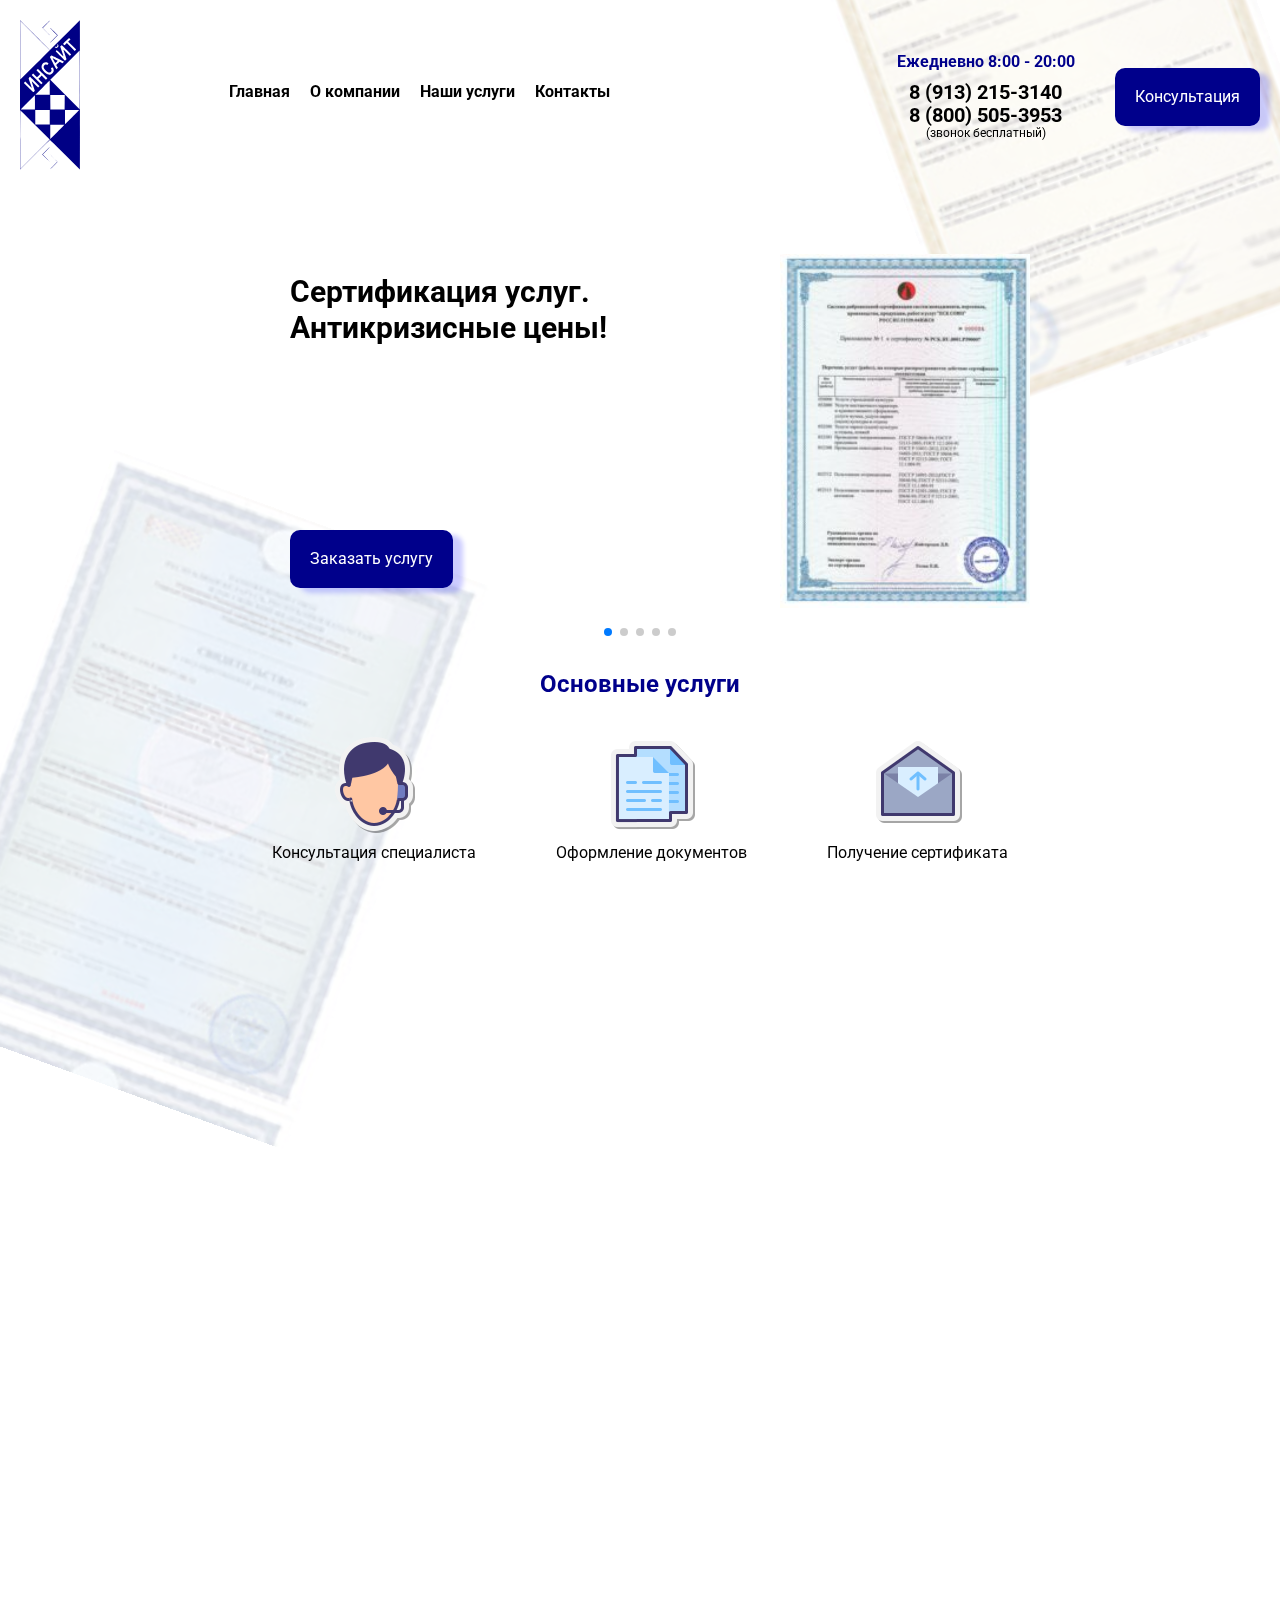
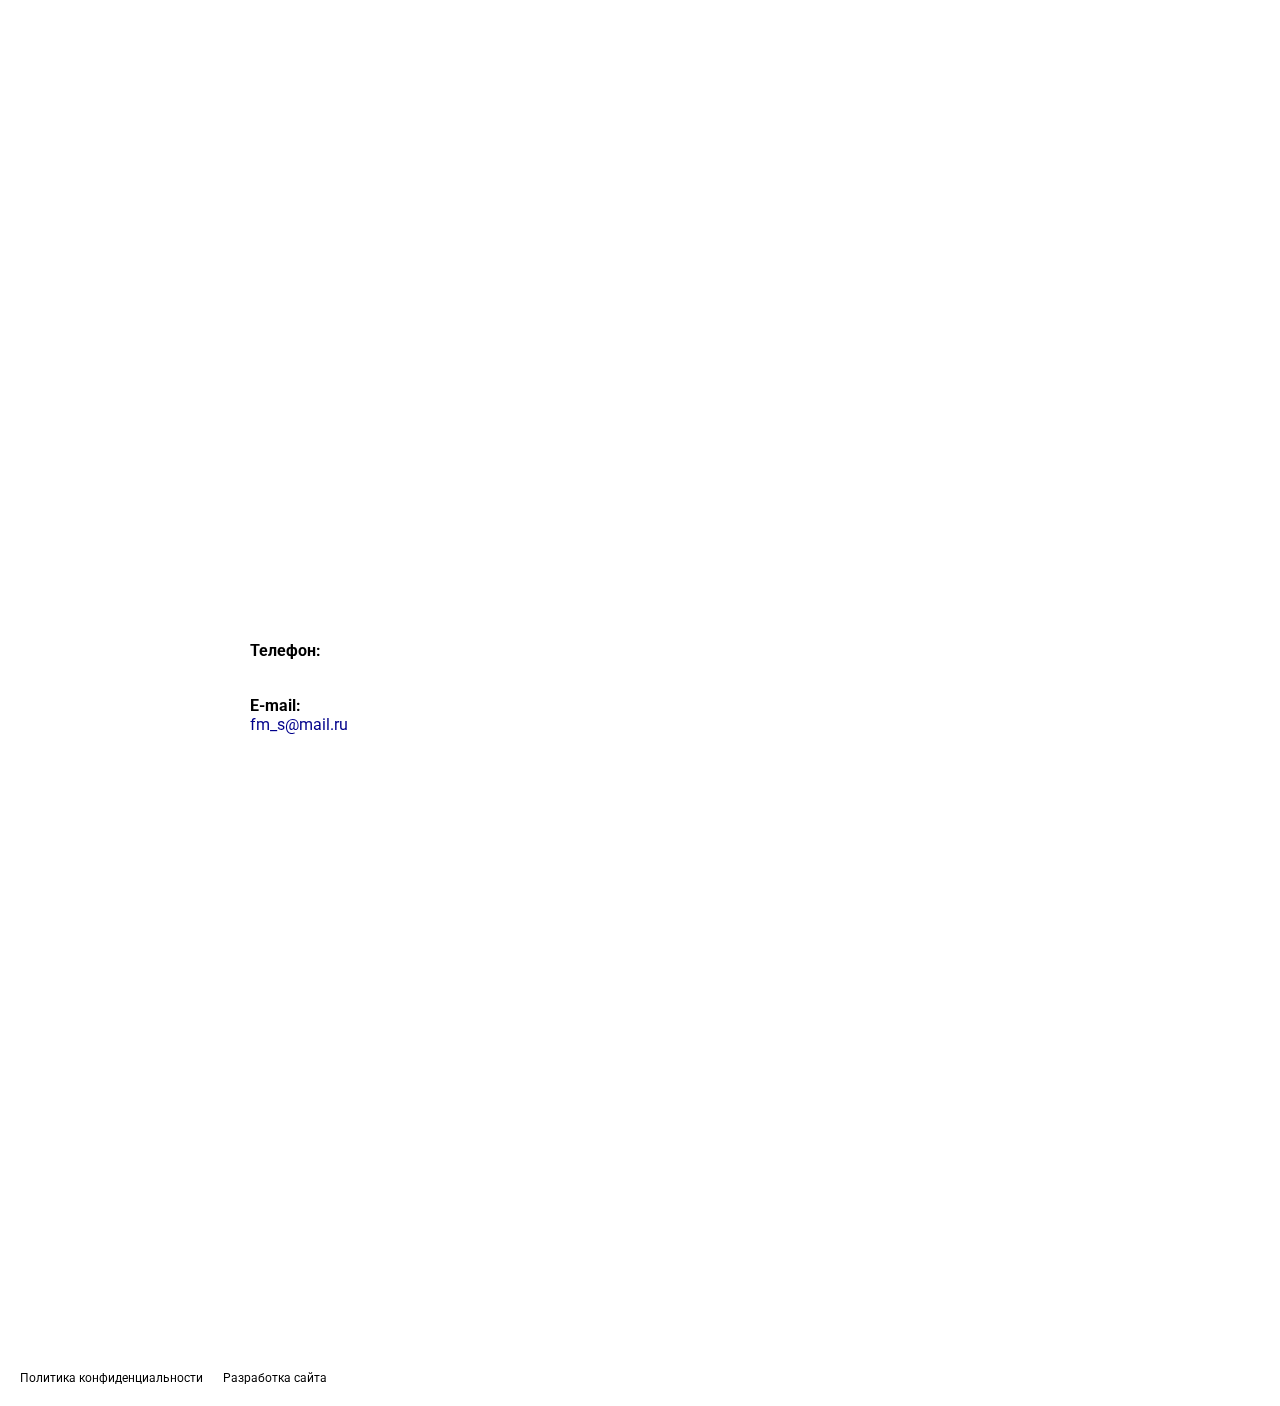
==== commit 474bd31e: "fix, add slider" ====
--- a/index.html
+++ b/index.html
@@ -16,6 +16,7 @@
     <link rel="preconnect" href="https://fonts.googleapis.com">
     <link rel="preconnect" href="https://fonts.gstatic.com" crossorigin>
     <link href="https://fonts.googleapis.com/css2?family=Roboto:wght@400;700&display=swap" rel="stylesheet">
+    <link rel="stylesheet" href="https://unpkg.com/swiper/swiper-bundle.min.css">
     <link rel="stylesheet" href="libs/animate.css">
     <link rel="stylesheet" href="css/style.min.css">
     <meta name="msapplication-TileColor" content="#da532c">
@@ -54,6 +55,41 @@
     </header>
     <main class="main">
         <div class="container">
+            <section class="slider-main">
+                <ul class="swiper-wrapper">
+                    <li class="swiper-slide">
+                        <div class="slider-main__left">
+                            <h2>Сертификация услуг. Антикризисные цены!</h2><button class="button button-js">Заказать услугу</button>
+                        </div>
+                        <div class="slider-main__right"><img src="img/content/20.jpg" alt="Сертификация услуг" /></div>
+                    </li>
+                    <li class="swiper-slide">
+                        <div class="slider-main__left">
+                            <h2>Сертификация продукции. Бесплатные консультации!</h2><button class="button button-js">Заказать услугу</button>
+                        </div>
+                        <div class="slider-main__right"><img src="img/content/5.jpg" alt="Сертификация услуг" /></div>
+                    </li>
+                    <li class="swiper-slide">
+                        <div class="slider-main__left">
+                            <h2>Помощь в получении сертификата соответствия от 4000 рублей!</h2><button class="button button-js">Заказать услугу</button>
+                        </div>
+                        <div class="slider-main__right"><img src="img/content/8.jpg" alt="Сертификация услуг" /></div>
+                    </li>
+                    <li class="swiper-slide">
+                        <div class="slider-main__left">
+                            <h2>Сертификация от 1 дня! </h2><button class="button button-js">Заказать услугу</button>
+                        </div>
+                        <div class="slider-main__right"><img src="img/content/10.jpg" alt="Сертификация услуг" /></div>
+                    </li>
+                    <li class="swiper-slide">
+                        <div class="slider-main__left">
+                            <h2>Мы знаем что Вам нужно!</h2><button class="button button-js">Заказать услугу</button>
+                        </div>
+                        <div class="slider-main__right"><img src="img/content/16.jpg" alt="Сертификация услуг" /></div>
+                    </li>
+                </ul>
+                <div class="swiper-pagination"></div>
+            </section>
             <section class="services">
                 <h2 class="wow fadeInDown" data-wow-delay=".5s">Основные услуги</h2>
                 <ul class="wow fadeInDown services__tabs-js" data-wow-delay="1s">
@@ -184,4 +220,4 @@
                         <li class="footer__navigation-item wow fadeInDown" data-wow-delay="1s"> <a href="contacts.html">Контакты </a></li>
                     </ul>
                     <div class="header__callme wow fadeInDown" data-wow-delay="1.2s">
-                        <p>Свяжитесь с нами:</p><a href="tel:88005053953">8 (800) 505-3953 <span>(бесплатный звонок)<span></a><a href="tel:89132153140">8 (913) 215-3140</a><a href="mailto:fm_s@mail.ru">fm_s@mail.ru</a></div></div><div class="footer__bottom-container">   <a class="hvr-icon-wobble-horizontal" href="">Политика конфиденциальности</a><a href="https://github.com/Ravil377">Разработка сайта</a></div></div></div></footer><script src="libs/wow.min.js"></script><script src="js/custom.js"></script></body></html>+                        <p>Свяжитесь с нами:</p><a href="tel:88005053953">8 (800) 505-3953 <span>(бесплатный звонок)<span></a><a href="tel:89132153140">8 (913) 215-3140</a><a href="mailto:fm_s@mail.ru">fm_s@mail.ru</a></div></div><div class="footer__bottom-container">   <a class="hvr-icon-wobble-horizontal" href="">Политика конфиденциальности</a><a href="https://github.com/Ravil377">Разработка сайта</a></div></div></div></footer><script src="libs/wow.min.js"></script><script src="https://unpkg.com/swiper/swiper-bundle.min.js"></script><script src="js/custom.js"></script></body></html>--- a/css/style.min.css
+++ b/css/style.min.css
@@ -1 +1 @@
-@font-face{font-family:"swiper-icons";src:url("data:application/font-woff;charset=utf-8;base64, [base64]//wADZ2x5ZgAAAywAAADMAAAD2MHtryVoZWFkAAABbAAAADAAAAA2E2+eoWhoZWEAAAGcAAAAHwAAACQC9gDzaG10eAAAAigAAAAZAAAArgJkABFsb2NhAAAC0AAAAFoAAABaFQAUGG1heHAAAAG8AAAAHwAAACAAcABAbmFtZQAAA/gAAAE5AAACXvFdBwlwb3N0AAAFNAAAAGIAAACE5s74hXjaY2BkYGAAYpf5Hu/j+W2+MnAzMYDAzaX6QjD6/4//Bxj5GA8AuRwMYGkAPywL13jaY2BkYGA88P8Agx4j+/8fQDYfA1AEBWgDAIB2BOoAeNpjYGRgYNBh4GdgYgABEMnIABJzYNADCQAACWgAsQB42mNgYfzCOIGBlYGB0YcxjYGBwR1Kf2WQZGhhYGBiYGVmgAFGBiQQkOaawtDAoMBQxXjg/wEGPcYDDA4wNUA2CCgwsAAAO4EL6gAAeNpj2M0gyAACqxgGNWBkZ2D4/wMA+xkDdgAAAHjaY2BgYGaAYBkGRgYQiAHyGMF8FgYHIM3DwMHABGQrMOgyWDLEM1T9/w8UBfEMgLzE////P/5//f/V/xv+r4eaAAeMbAxwIUYmIMHEgKYAYjUcsDAwsLKxc3BycfPw8jEQA/[base64]/uznmfPFBNODM2K7MTQ45YEAZqGP81AmGGcF3iPqOop0r1SPTaTbVkfUe4HXj97wYE+yNwWYxwWu4v1ugWHgo3S1XdZEVqWM7ET0cfnLGxWfkgR42o2PvWrDMBSFj/IHLaF0zKjRgdiVMwScNRAoWUoH78Y2icB/yIY09An6AH2Bdu/UB+yxopYshQiEvnvu0dURgDt8QeC8PDw7Fpji3fEA4z/PEJ6YOB5hKh4dj3EvXhxPqH/SKUY3rJ7srZ4FZnh1PMAtPhwP6fl2PMJMPDgeQ4rY8YT6Gzao0eAEA409DuggmTnFnOcSCiEiLMgxCiTI6Cq5DZUd3Qmp10vO0LaLTd2cjN4fOumlc7lUYbSQcZFkutRG7g6JKZKy0RmdLY680CDnEJ+UMkpFFe1RN7nxdVpXrC4aTtnaurOnYercZg2YVmLN/d/gczfEimrE/fs/bOuq29Zmn8tloORaXgZgGa78yO9/cnXm2BpaGvq25Dv9S4E9+5SIc9PqupJKhYFSSl47+Qcr1mYNAAAAeNptw0cKwkAAAMDZJA8Q7OUJvkLsPfZ6zFVERPy8qHh2YER+3i/BP83vIBLLySsoKimrqKqpa2hp6+jq6RsYGhmbmJqZSy0sraxtbO3sHRydnEMU4uR6yx7JJXveP7WrDycAAAAAAAH//wACeNpjYGRgYOABYhkgZgJCZgZNBkYGLQZtIJsFLMYAAAw3ALgAeNolizEKgDAQBCchRbC2sFER0YD6qVQiBCv/H9ezGI6Z5XBAw8CBK/m5iQQVauVbXLnOrMZv2oLdKFa8Pjuru2hJzGabmOSLzNMzvutpB3N42mNgZGBg4GKQYzBhYMxJLMlj4GBgAYow/P/PAJJhLM6sSoWKfWCAAwDAjgbRAAB42mNgYGBkAIIbCZo5IPrmUn0hGA0AO8EFTQAA") format("woff");font-weight:400;font-style:normal}:root{--swiper-theme-color:#007aff}.swiper-container{margin-left:auto;margin-right:auto;position:relative;overflow:hidden;list-style:none;padding:0;z-index:1}.swiper-container-vertical>.swiper-wrapper{flex-direction:column}.swiper-wrapper{position:relative;width:100%;height:100%;z-index:1;display:flex;transition-property:transform;box-sizing:content-box}.swiper-container-android .swiper-slide,.swiper-wrapper{transform:translate3d(0,0,0)}.swiper-container-multirow>.swiper-wrapper{flex-wrap:wrap}.swiper-container-multirow-column>.swiper-wrapper{flex-wrap:wrap;flex-direction:column}.swiper-container-free-mode>.swiper-wrapper{transition-timing-function:ease-out;margin:0 auto}.swiper-container-pointer-events{touch-action:pan-y}.swiper-container-pointer-events.swiper-container-vertical{touch-action:pan-x}.swiper-slide{flex-shrink:0;width:100%;height:100%;position:relative;transition-property:transform}.swiper-slide-invisible-blank{visibility:hidden}.swiper-container-autoheight,.swiper-container-autoheight .swiper-slide{height:auto}.swiper-container-autoheight .swiper-wrapper{align-items:flex-start;transition-property:transform,height}.swiper-container-3d{perspective:1200px}.swiper-container-3d .swiper-cube-shadow,.swiper-container-3d .swiper-slide,.swiper-container-3d .swiper-slide-shadow-bottom,.swiper-container-3d .swiper-slide-shadow-left,.swiper-container-3d .swiper-slide-shadow-right,.swiper-container-3d .swiper-slide-shadow-top,.swiper-container-3d .swiper-wrapper{transform-style:preserve-3d}.swiper-container-3d .swiper-slide-shadow-bottom,.swiper-container-3d .swiper-slide-shadow-left,.swiper-container-3d .swiper-slide-shadow-right,.swiper-container-3d .swiper-slide-shadow-top{position:absolute;left:0;top:0;width:100%;height:100%;pointer-events:none;z-index:10}.swiper-container-3d .swiper-slide-shadow-left{background-image:linear-gradient(to left,rgba(0,0,0,.5),rgba(0,0,0,0))}.swiper-container-3d .swiper-slide-shadow-right{background-image:linear-gradient(to right,rgba(0,0,0,.5),rgba(0,0,0,0))}.swiper-container-3d .swiper-slide-shadow-top{background-image:linear-gradient(to top,rgba(0,0,0,.5),rgba(0,0,0,0))}.swiper-container-3d .swiper-slide-shadow-bottom{background-image:linear-gradient(to bottom,rgba(0,0,0,.5),rgba(0,0,0,0))}.swiper-container-css-mode>.swiper-wrapper{overflow:auto;scrollbar-width:none;-ms-overflow-style:none}.swiper-container-css-mode>.swiper-wrapper::-webkit-scrollbar{display:none}.swiper-container-css-mode>.swiper-wrapper>.swiper-slide{scroll-snap-align:start start}.swiper-container-horizontal.swiper-container-css-mode>.swiper-wrapper{scroll-snap-type:x mandatory}.swiper-container-vertical.swiper-container-css-mode>.swiper-wrapper{scroll-snap-type:y mandatory}:root{--swiper-navigation-size:44px}.swiper-button-next,.swiper-button-prev{position:absolute;top:50%;width:calc(var(--swiper-navigation-size)/44*27);height:var(--swiper-navigation-size);margin-top:calc(0px - (var(--swiper-navigation-size)/2));z-index:10;cursor:pointer;display:flex;align-items:center;justify-content:center;color:var(--swiper-navigation-color,var(--swiper-theme-color))}.swiper-button-next.swiper-button-disabled,.swiper-button-prev.swiper-button-disabled{opacity:.35;cursor:auto;pointer-events:none}.swiper-button-next:after,.swiper-button-prev:after{font-family:swiper-icons;font-size:var(--swiper-navigation-size);text-transform:none!important;letter-spacing:0;font-variant:initial;line-height:1}.swiper-button-prev,.swiper-container-rtl .swiper-button-next{left:10px;right:auto}.swiper-button-prev:after,.swiper-container-rtl .swiper-button-next:after{content:"prev"}.swiper-button-next,.swiper-container-rtl .swiper-button-prev{right:10px;left:auto}.swiper-button-next:after,.swiper-container-rtl .swiper-button-prev:after{content:"next"}.swiper-button-next.swiper-button-white,.swiper-button-prev.swiper-button-white{--swiper-navigation-color:#fff}.swiper-button-next.swiper-button-black,.swiper-button-prev.swiper-button-black{--swiper-navigation-color:#000}.swiper-button-lock{display:none}.swiper-pagination{position:absolute;text-align:center;transition:300ms opacity;transform:translate3d(0,0,0);z-index:10}.swiper-pagination.swiper-pagination-hidden{opacity:0}.swiper-container-horizontal>.swiper-pagination-bullets,.swiper-pagination-custom,.swiper-pagination-fraction{bottom:10px;left:0;width:100%}.swiper-pagination-bullets-dynamic{overflow:hidden;font-size:0}.swiper-pagination-bullets-dynamic .swiper-pagination-bullet{transform:scale(.33);position:relative}.swiper-pagination-bullets-dynamic .swiper-pagination-bullet-active,.swiper-pagination-bullets-dynamic .swiper-pagination-bullet-active-main{transform:scale(1)}.swiper-pagination-bullets-dynamic .swiper-pagination-bullet-active-prev{transform:scale(.66)}.swiper-pagination-bullets-dynamic .swiper-pagination-bullet-active-prev-prev{transform:scale(.33)}.swiper-pagination-bullets-dynamic .swiper-pagination-bullet-active-next{transform:scale(.66)}.swiper-pagination-bullets-dynamic .swiper-pagination-bullet-active-next-next{transform:scale(.33)}.swiper-pagination-bullet{width:8px;height:8px;display:inline-block;border-radius:50%;background:#000;opacity:.2}button.swiper-pagination-bullet{border:none;margin:0;padding:0;box-shadow:none;-webkit-appearance:none;appearance:none}.swiper-pagination-clickable .swiper-pagination-bullet{cursor:pointer}.swiper-pagination-bullet:only-child{display:none!important}.swiper-pagination-bullet-active{opacity:1;background:var(--swiper-pagination-color,var(--swiper-theme-color))}.swiper-container-vertical>.swiper-pagination-bullets{right:10px;top:50%;transform:translate3d(0,-50%,0)}.swiper-container-vertical>.swiper-pagination-bullets .swiper-pagination-bullet{margin:6px 0;display:block}.swiper-container-vertical>.swiper-pagination-bullets.swiper-pagination-bullets-dynamic{top:50%;transform:translateY(-50%);width:8px}.swiper-container-vertical>.swiper-pagination-bullets.swiper-pagination-bullets-dynamic .swiper-pagination-bullet{display:inline-block;transition:200ms transform,200ms top}.swiper-container-horizontal>.swiper-pagination-bullets .swiper-pagination-bullet{margin:0 4px}.swiper-container-horizontal>.swiper-pagination-bullets.swiper-pagination-bullets-dynamic{left:50%;transform:translateX(-50%);white-space:nowrap}.swiper-container-horizontal>.swiper-pagination-bullets.swiper-pagination-bullets-dynamic .swiper-pagination-bullet{transition:200ms transform,200ms left}.swiper-container-horizontal.swiper-container-rtl>.swiper-pagination-bullets-dynamic .swiper-pagination-bullet{transition:200ms transform,200ms right}.swiper-pagination-progressbar{background:rgba(0,0,0,.25);position:absolute}.swiper-pagination-progressbar .swiper-pagination-progressbar-fill{background:var(--swiper-pagination-color,var(--swiper-theme-color));position:absolute;left:0;top:0;width:100%;height:100%;transform:scale(0);transform-origin:left top}.swiper-container-rtl .swiper-pagination-progressbar .swiper-pagination-progressbar-fill{transform-origin:right top}.swiper-container-horizontal>.swiper-pagination-progressbar,.swiper-container-vertical>.swiper-pagination-progressbar.swiper-pagination-progressbar-opposite{width:100%;height:4px;left:0;top:0}.swiper-container-horizontal>.swiper-pagination-progressbar.swiper-pagination-progressbar-opposite,.swiper-container-vertical>.swiper-pagination-progressbar{width:4px;height:100%;left:0;top:0}.swiper-pagination-white{--swiper-pagination-color:#fff}.swiper-pagination-black{--swiper-pagination-color:#000}.swiper-pagination-lock{display:none}.swiper-scrollbar{border-radius:10px;position:relative;-ms-touch-action:none;background:rgba(0,0,0,.1)}.swiper-container-horizontal>.swiper-scrollbar{position:absolute;left:1%;bottom:3px;z-index:50;height:5px;width:98%}.swiper-container-vertical>.swiper-scrollbar{position:absolute;right:3px;top:1%;z-index:50;width:5px;height:98%}.swiper-scrollbar-drag{height:100%;width:100%;position:relative;background:rgba(0,0,0,.5);border-radius:10px;left:0;top:0}.swiper-scrollbar-cursor-drag{cursor:move}.swiper-scrollbar-lock,template{display:none}.swiper-zoom-container{width:100%;height:100%;display:flex;justify-content:center;align-items:center;text-align:center}.swiper-zoom-container>canvas,.swiper-zoom-container>img,.swiper-zoom-container>svg{max-width:100%;max-height:100%;object-fit:contain}.swiper-slide-zoomed{cursor:move}.swiper-lazy-preloader{width:42px;height:42px;position:absolute;left:50%;top:50%;margin-left:-21px;margin-top:-21px;z-index:10;transform-origin:50%;animation:swiper-preloader-spin 1s infinite linear;box-sizing:border-box;border:4px solid var(--swiper-preloader-color,var(--swiper-theme-color));border-radius:50%;border-top-color:transparent}.swiper-lazy-preloader-white{--swiper-preloader-color:#fff}.swiper-lazy-preloader-black{--swiper-preloader-color:#000}@keyframes swiper-preloader-spin{to{transform:rotate(360deg)}}.swiper-container .swiper-notification{position:absolute;left:0;top:0;pointer-events:none;opacity:0;z-index:-1000}.swiper-container-fade.swiper-container-free-mode .swiper-slide{transition-timing-function:ease-out}.swiper-container-fade .swiper-slide{pointer-events:none;transition-property:opacity}.swiper-container-fade .swiper-slide .swiper-slide{pointer-events:none}.swiper-container-fade .swiper-slide-active,.swiper-container-fade .swiper-slide-active .swiper-slide-active{pointer-events:auto}.swiper-container-cube,.swiper-container-flip{overflow:visible}.swiper-container-cube .swiper-slide{pointer-events:none;-webkit-backface-visibility:hidden;backface-visibility:hidden;z-index:1;visibility:hidden;transform-origin:0 0;width:100%;height:100%}.swiper-container-cube .swiper-slide .swiper-slide{pointer-events:none}.swiper-container-cube.swiper-container-rtl .swiper-slide{transform-origin:100% 0}.swiper-container-cube .swiper-slide-active .swiper-slide-active{pointer-events:auto}.swiper-container-cube .swiper-slide-active,.swiper-container-cube .swiper-slide-next,.swiper-container-cube .swiper-slide-next+.swiper-slide,.swiper-container-cube .swiper-slide-prev{pointer-events:auto;visibility:visible}.swiper-container-cube .swiper-slide-shadow-bottom,.swiper-container-cube .swiper-slide-shadow-left,.swiper-container-cube .swiper-slide-shadow-right,.swiper-container-cube .swiper-slide-shadow-top{z-index:0;-webkit-backface-visibility:hidden;backface-visibility:hidden}.swiper-container-cube .swiper-cube-shadow{position:absolute;left:0;bottom:0;width:100%;height:100%;opacity:.6;z-index:0}.swiper-container-cube .swiper-cube-shadow:before{content:"";background:#000;position:absolute;left:0;top:0;bottom:0;right:0;filter:blur(50px)}.swiper-container-flip .swiper-slide{pointer-events:none;-webkit-backface-visibility:hidden;backface-visibility:hidden;z-index:1}.swiper-container-flip .swiper-slide .swiper-slide,a svg,button svg{pointer-events:none}.swiper-container-flip .swiper-slide-active,.swiper-container-flip .swiper-slide-active .swiper-slide-active{pointer-events:auto}.swiper-container-flip .swiper-slide-shadow-bottom,.swiper-container-flip .swiper-slide-shadow-left,.swiper-container-flip .swiper-slide-shadow-right,.swiper-container-flip .swiper-slide-shadow-top{z-index:0;-webkit-backface-visibility:hidden;backface-visibility:hidden}body{min-width:320px;font-family:"Roboto",sans-serif;font-size:16px;color:#000;margin:0}.container{max-width:1440px;width:100%;margin:0 auto;padding:20px}.body_fixed{overflow:hidden}@-ms-viewport{width:device-width}[role=button]{cursor:pointer}[type=search]::-webkit-search-decoration{-webkit-appearance:none}[tabindex="-1"]:focus{outline:0!important}*,::after,::before{box-sizing:border-box;-webkit-tap-highlight-color:transparent}html{font-family:sans-serif;line-height:1.15;-webkit-text-size-adjust:100%;-ms-text-size-adjust:100%;-ms-overflow-style:scrollbar;-webkit-tap-highlight-color:rgba(34,44,69,0)}a,button{transition:.3s}a{cursor:pointer;background-color:transparent;-webkit-text-decoration-skip:objects}a:hover{text-decoration:none}button{border-radius:0;background:0 0}img{max-width:100%;vertical-align:middle;border-style:none}svg{fill:currentColor}svg:not(:root){overflow:hidden}hr{box-sizing:content-box;height:0;overflow:visible}h1,h2,h3,h4,h5,h6{margin-top:0;margin-bottom:15px;font-family:-apple-system,BlinkMacSystemFont,"Roboto","Ubuntu","Droid Sans","Helvetica Neue","Arial",sans-serif,"Apple Color Emoji","Segoe UI Emoji","Segoe UI Symbol";font-weight:700;line-height:1.2;color:currentColor}p{margin-top:0;margin-bottom:20px}article,aside,figcaption,figure,footer,header,hgroup,main,nav,section{display:block}blockquote{padding:0;margin-left:0;margin-right:0}abbr[data-original-title],abbr[title]{text-decoration:underline dotted;cursor:help;border-bottom:0}address,dl,ol,ul{margin-bottom:1rem}address{font-style:normal;line-height:inherit}dl,ol,ul{margin-top:0}ol ol,ol ul,ul ol,ul ul{margin-bottom:0}dt{font-weight:700}dd{margin-bottom:.5rem;margin-left:0}dfn{font-style:italic}b,strong{font-weight:bolder}small{font-size:80%}sub,sup{position:relative;font-size:75%;line-height:0;vertical-align:baseline}sub{bottom:-.25em}sup{top:-.5em}code,kbd,pre,samp{font-family:SFMono-Regular,Menlo,Monaco,Consolas,Liberation Mono,Courier New,monospace;font-size:1em}pre{margin-top:0;margin-bottom:1rem;overflow:auto;-ms-overflow-style:scrollbar}blockquote,figure{margin:0 0 1rem}table{border-collapse:collapse}caption{padding-top:15px;padding-bottom:15px;color:gray;text-align:left;caption-side:bottom}th{text-align:inherit}button,input,optgroup,select,textarea{margin:0;font-family:inherit;font-size:inherit;line-height:inherit}button,input{overflow:visible}button,select{text-transform:none}[type=reset],[type=submit],button,html [type=button]{-webkit-appearance:button}[type=button]::-moz-focus-inner,[type=reset]::-moz-focus-inner,[type=submit]::-moz-focus-inner,button::-moz-focus-inner{padding:0;border-style:none}input[type=checkbox],input[type=radio]{box-sizing:border-box;padding:0}input[type=date],input[type=datetime-local],input[type=month],input[type=time]{-webkit-appearance:listbox}textarea{overflow:auto;resize:vertical}fieldset{min-width:0;padding:0;margin:0;border:0}legend{display:block;width:100%;max-width:100%;padding:0;margin-bottom:.5rem;font-size:1.5rem;line-height:inherit;color:inherit;white-space:normal}progress{vertical-align:baseline}[type=number]::-webkit-inner-spin-button,[type=number]::-webkit-outer-spin-button{height:auto}[type=search]{outline-offset:-2px;-webkit-appearance:none}[type=search]::-webkit-search-cancel-button,[type=search]::-webkit-search-decoration{-webkit-appearance:none}::-webkit-file-upload-button{font:inherit;-webkit-appearance:button}output{display:inline-block}summary{display:list-item;cursor:pointer}[hidden]{display:none!important}.modal{overflow-y:auto;height:0;opacity:0;z-index:-2;position:fixed;display:-ms-flexbox;display:flex;top:0;bottom:0;left:0;right:0;background-color:rgba(0,0,0,.15);transition:.3s,height 0s .5s}.modal_opened{height:100vh;opacity:1;transition:opacity .5s;z-index:99}.modal__container{position:relative;margin:auto;background:linear-gradient(0deg,#fff,#fff),url(../../img/content/bg.png);border-radius:4px}.modal__container-content{max-width:800px;height:-webkit-fit-content;height:fit-content;padding:69px 12px}.modal__close{position:absolute;top:38px;right:38px;width:20px;height:20px;cursor:pointer;transition:.3s}.info a:hover,.modal__close:hover{opacity:.7}.modal__close::after,.modal__close::before{content:"";background:#acadad;top:45%;left:0;width:100%;height:10%;transition:all .3s ease 0s;position:absolute;-ms-transform:rotate(45deg);transform:rotate(45deg)}.modal__close::before{-ms-transform:rotate(-45deg);transform:rotate(-45deg)}.modal__container-content .reviews__link-program{display:none}.header{width:100%}.header__top{position:relative;width:100%;display:-ms-grid;display:grid;grid-template-areas:"logo info" ". button ";-ms-flex-align:center;align-items:center;-ms-flex-pack:justify;justify-content:space-between}.logo{width:-webkit-fit-content;width:fit-content;-ms-flex-order:1;order:1;grid-area:logo}.logo__img{width:60px}.info{grid-area:info;-ms-flex-order:3;order:3;display:-ms-flexbox;display:flex;-ms-flex-direction:column;flex-direction:column;text-align:center}.info p{margin:0 0 10px;font-weight:700;color:#00008b}.info a{font-size:20px;font-weight:700;text-decoration:none;color:#000;transition:.7s}.info a span{display:block;font-size:12px;font-weight:400}.button{width:-webkit-fit-content;width:fit-content;grid-area:button;margin-left:auto;-ms-flex-order:4;order:4;cursor:pointer;background-color:#00008b;color:#fff;border:none;padding:20px;border-radius:10px;box-shadow:10px 5px 5px rgba(0,0,255,.2);transition:.7s}.button:hover{box-shadow:10px 5px 5px rgba(0,0,255,0)}.header__navigation-container{position:relative}.hvr-underline-from-center{display:inline-block;vertical-align:middle;transform:perspective(1px) translateZ(0);box-shadow:0 0 1px rgba(0,0,0,0);position:relative;overflow:hidden}.hvr-underline-from-center:before{content:"";position:absolute;z-index:-1;left:51%;right:51%;bottom:0;background:#00008b;height:4px;transition-property:left,right;transition-duration:.3s;transition-timing-function:ease-out}.hvr-underline-from-center:active:before,.hvr-underline-from-center:focus:before,.hvr-underline-from-center:hover:before{left:0;right:0}.header__navigation{z-index:5;grid-area:nav;-ms-flex-order:5;order:5;padding:20px 0;margin:0 -20px;-ms-transform:translateX(-100%);transform:translateX(-100%);transition:.7s;position:absolute;height:100vh;background-color:#fff;top:0;left:0;right:0}.header__navigation ul{list-style-type:none;padding:0;margin:0;display:-ms-flexbox;display:flex;-ms-flex-pack:center;justify-content:center;-ms-flex-direction:column;flex-direction:column}.header__navigation ul li{font-weight:700;padding:20px;cursor:pointer;transition:.7s}.header__navigation ul li a{color:#000;text-decoration:none}.header__navigation ul li:hover{color:#00008b}.header__navigation_active{-ms-transform:translateX(0);transform:translateX(0)}.header__navigation_active ul{-ms-flex-align:center;align-items:center}.header__navigation-close-btn{position:absolute;right:10px;top:-30px;display:block;width:26px;height:26px}.header__navigation-close-container{position:relative;width:100%;height:100%}.header__navigation-close-container::after,.header__navigation-close-container::before{content:"";top:45%;left:0;width:100%;height:10%;background-color:#00008b;transition:all .3s ease 0s;position:absolute;-ms-transform:rotate(45deg);transform:rotate(45deg)}.header__navigation-close-container::before{-ms-transform:rotate(-45deg);transform:rotate(-45deg)}.burger{display:block;width:30px;height:30px;cursor:pointer;transition:.7s}.burger:hover{opacity:.7}.burger span,.burger::after,.burger::before{position:absolute;width:100%;height:4px;background-color:#00008b}.burger span{top:50%;-ms-transform:translateY(-50%);transform:translateY(-50%)}.burger::after,.burger::before{content:""}.burger::after{top:0}.burger::before{bottom:0}.burger,.main{position:relative}.main::after,.main::before{content:"";position:fixed;width:400px;height:600px;z-index:-1;opacity:.3;background-size:contain}.main::after{right:0;top:-200px;background-repeat:no-repeat;background-image:url(/img/content/3.jpg);-ms-transform:rotate(-20deg);transform:rotate(-20deg)}.main::before{left:0;bottom:-200px;background-image:url(/img/content/8.jpg);-ms-transform:rotate(20deg);transform:rotate(20deg)}.about h2,.clients h2,.contacts h2,.sertificats h2,.services h2{text-align:center;color:#00008b}.services li,.services ul{display:-ms-flexbox;display:flex}.services ul{list-style-type:none;-ms-flex-pack:center;justify-content:center;padding:0;margin:0 0 20px}.services li{cursor:pointer;padding:5px;-ms-flex-direction:column;flex-direction:column;-ms-flex-align:center;align-items:center;margin:0 10px;text-align:center;font-size:10px}.services li img{width:50px;margin-bottom:10px}@keyframes hvr-wobble-top{16.65%{transform:skew(-12deg)}33.3%{transform:skew(10deg)}49.95%{transform:skew(-6deg)}66.6%{transform:skew(4deg)}83.25%{transform:skew(-2deg)}to{transform:skew(0)}}.hvr-wobble-top{display:inline-block;vertical-align:middle;transform:perspective(1px) translateZ(0);box-shadow:0 0 1px rgba(0,0,0,0);-ms-transform-origin:0 100%;transform-origin:0 100%}.hvr-wobble-top:active,.hvr-wobble-top:focus,.hvr-wobble-top:hover{animation-name:hvr-wobble-top;animation-duration:1s;animation-timing-function:ease-in-out;animation-iteration-count:1}.services__content{max-width:780px;width:100%;margin:0 auto}.services__tab-container{height:0;opacity:0;overflow:hidden;transition:all .7s}.services__tab-container-active{opacity:1;height:auto}.about{margin:40px auto 0}.about ul{display:-ms-flexbox;display:flex;-ms-flex-direction:column;flex-direction:column;text-align:left}.about__text{max-height:250px;max-width:780px;margin:0 auto;overflow:hidden;position:relative}.about__text::before{content:"";z-index:22;position:absolute;left:0;top:0;width:100%;height:100%;background:#fff;background:linear-gradient(180deg,rgba(255,255,255,0) 0%,#fff 59%,#fff 100%)}.about__text_active{max-height:100%;padding-bottom:80px}.about__text_active::before{background:0 0}.about__button{cursor:pointer;position:absolute;border:none;padding:20px;max-width:180px;width:100%;background-color:#00008b;color:#fff;border-radius:10px;left:50%;z-index:22;bottom:40px;-ms-transform:translateX(-50%);transform:translateX(-50%);transition:.7s}.about__button:hover{opacity:.7}.about__text_active .about__button{bottom:0;margin-bottom:20px}.about__icons ul,.clients ul,.sertificats__container ul{list-style-type:none;padding:0;display:-ms-flexbox;display:flex}.about__icons ul{-ms-flex-direction:row;flex-direction:row;width:-webkit-fit-content;width:fit-content;margin:0 auto}.about__icons ul li,.clients ul li{cursor:pointer;display:-ms-flexbox;display:flex;-ms-flex-align:center;align-items:center}.about__icons ul li{margin:20px 0;text-align:center;-ms-flex-direction:column;flex-direction:column;font-size:12px;font-weight:400;width:150px}.about__icons ul li img{margin-bottom:10px;width:50px}.about__icons,.clients{overflow:hidden}.clients ul,.sertificats__container ul{margin:0}.clients ul li{height:auto;width:100px}.clients ul li img{width:100%;object-fit:contain}.clients,.contacts{margin-top:40px}.contacts__container{display:-ms-flexbox;display:flex;margin:0 auto;-ms-flex-direction:column;flex-direction:column}.contacts__left{max-width:200px;width:100%;margin-bottom:20px}.contacts__left p{font-weight:700;margin:0}.contacts__left a{text-decoration:none;color:#00008b;display:block}.form__placeholder-container{position:relative;width:100%;margin-bottom:20px}.form__placeholder-container input,.form__placeholder-container textarea{outline:none;width:100%;padding:20px 30px;border:1px solid #000;box-sizing:border-box;border-radius:10px}.form__placeholder-container textarea{min-height:150px}.form__placeholder-container label{width:-webkit-fit-content;width:fit-content;font-weight:400;font-size:12px;color:#00008b;pointer-events:none;position:absolute;transition:all 200ms;top:50%;-ms-transform:translateY(-50%);transform:translateY(-50%);left:30px}.form__placeholder-container input:focus+label,.form__placeholder-container input:not(:placeholder-shown)+label,.form__placeholder-container textarea:focus+label,.form__placeholder-container textarea:not(:placeholder-shown)+label{top:-13px;left:0;background-color:#fff;-ms-transform:translateX(0);transform:translateX(0);padding:2px 10px}.contacts__form-btn{width:100%}.sertificats{overflow:hidden;margin-top:40px}.sertificats__container ul li{cursor:pointer;max-width:200px;width:100%;display:-ms-flexbox;display:flex;-ms-flex-direction:column;flex-direction:column;text-align:center}.sertificats__container ul li img{margin-bottom:10px}@keyframes hvr-pulse{25%{transform:scale(1.1)}75%{transform:scale(.9)}}.hvr-pulse{display:inline-block;vertical-align:middle;transform:perspective(1px) translateZ(0);box-shadow:0 0 1px rgba(0,0,0,0)}.hvr-pulse:active,.hvr-pulse:focus,.hvr-pulse:hover{animation-name:hvr-pulse;animation-duration:1s;animation-timing-function:linear;animation-iteration-count:infinite}.form{max-width:600px;margin:0 auto}.uslugi{margin-bottom:40px}.uslugi ul{list-style-type:none;padding:0;margin:0;display:-ms-flexbox;display:flex;-ms-flex-wrap:wrap;flex-wrap:wrap}.uslugi ul li{background-color:#00008b;border-radius:10px;color:#fff;padding:10px;margin:5px;cursor:pointer}.tab{margin-top:40px}.tab p span{font-weight:700}.tab h2{margin-top:20px}.tab ul{margin-top:10px;margin-bottom:20px;-ms-flex-direction:column;flex-direction:column;padding-left:30px;list-style:disc}.tab ul li{background-color:unset;margin:0;padding:0;color:#000}@keyframes hvr-wobble-horizontal{16.65%{transform:translateX(8px)}33.3%{transform:translateX(-6px)}49.95%{transform:translateX(4px)}66.6%{transform:translateX(-2px)}83.25%{transform:translateX(1px)}to{transform:translateX(0)}}.hvr-wobble-horizontal{display:inline-block;vertical-align:middle;transform:perspective(1px) translateZ(0);box-shadow:0 0 1px rgba(0,0,0,0)}.hvr-wobble-horizontal:active,.hvr-wobble-horizontal:focus,.hvr-wobble-horizontal:hover{animation-name:hvr-wobble-horizontal;animation-duration:1s;animation-timing-function:ease-in-out;animation-iteration-count:1}.uslugi_active{background-color:#fff!important;border:1px solid #00008b;color:#00008b!important}.tab-content{height:0;overflow:hidden}.tab_active{height:auto}.footer__container,.footer__navigation{display:-ms-flexbox;display:flex;-ms-flex-direction:column;flex-direction:column;-ms-flex-align:start;align-items:flex-start}.footer__navigation{list-style-type:none;padding:0;width:-webkit-fit-content;width:fit-content;-ms-flex-align:center;align-items:center;margin:0 auto 20px}.footer__navigation-item{transition:.3s;margin-bottom:15px}.footer__navigation-item:hover,.header__callme a:hover{opacity:.7}.footer__navigation-item a{text-decoration:none;color:#000}.footer__navigation-item:last-child{margin-right:0;margin-bottom:15px}.header__callme{margin:0 auto;display:-ms-flexbox;display:flex;-ms-flex-direction:column;flex-direction:column;width:-webkit-fit-content;width:fit-content;-ms-flex-align:center;align-items:center}.header__callme a,.header__callme p{font-size:18px;text-align:right;color:#000}.header__callme p{line-height:150%;font-weight:700;margin-bottom:27px}.header__callme a{text-decoration:none;font-weight:400;margin-bottom:15px;transition:.3s}.header__callme a span{font-weight:400;display:block;font-size:12px}.header__callme a:last-child{margin-bottom:0}.footer__bottom-container{margin:20px auto 0;text-align:center}.footer__bottom-container a{text-decoration:none;font-size:12px;color:#000;margin-right:20px;transition:.7s}.footer__bottom-container a:hover{opacity:.7}.footer__bottom-container a:last-child{margin-right:0}@media (min-width:400px){.services li{font-size:16px}}@media (min-width:480px){.footer__navigation-item{font-size:18px;line-height:23px}}@media (min-width:500px){.header__top{grid-template-areas:"logo info button" "nav nav nav"}.button{margin-left:unset}.header__navigation{position:unset;width:-webkit-fit-content;width:fit-content;height:auto;margin:0 auto;-ms-transform:translateX(0);transform:translateX(0)}.header__navigation ul{-ms-flex-direction:row;flex-direction:row}.header__navigation ul li{margin:0 10px;padding:0 0 10px}.burger,.header__navigation-close-btn{display:none}}@media (min-width:600px){.services li{padding:20px;margin:0 20px}.about__icons ul li img,.services li img{width:100px}.contacts__container{-ms-flex-direction:row;flex-direction:row;max-width:780px;-ms-flex-pack:justify;justify-content:space-between}.contacts__left{margin-bottom:0}.form__placeholder-container label{font-size:16px}}@media (min-width:768px){.modal__container-content{padding:69px 80px}.footer__navigation{-ms-flex-direction:row;flex-direction:row}.footer__navigation-item{margin-right:36px}}@media (min-width:900px){.header__top{display:-ms-flexbox;display:flex;-ms-flex-pack:unset;justify-content:unset}.info{margin-right:40px;margin-left:auto}.header__navigation{-ms-flex-order:2;order:2}}@media (min-width:992px){.footer__container{-ms-flex-direction:row;flex-direction:row;-ms-flex-pack:justify;justify-content:space-between}.footer__navigation{margin:0}.header__callme{-ms-flex-align:end;align-items:flex-end;margin:0}.header__callme p{font-weight:400;margin-bottom:11px}.header__callme a{font-weight:700;margin-bottom:9px}.footer__bottom-container{text-align:left}}@media (min-width:1200px){.modal__close{top:38px;right:38px;width:20px;height:20px}}+@font-face{font-family:"swiper-icons";src:url("data:application/font-woff;charset=utf-8;base64, [base64]//wADZ2x5ZgAAAywAAADMAAAD2MHtryVoZWFkAAABbAAAADAAAAA2E2+eoWhoZWEAAAGcAAAAHwAAACQC9gDzaG10eAAAAigAAAAZAAAArgJkABFsb2NhAAAC0AAAAFoAAABaFQAUGG1heHAAAAG8AAAAHwAAACAAcABAbmFtZQAAA/gAAAE5AAACXvFdBwlwb3N0AAAFNAAAAGIAAACE5s74hXjaY2BkYGAAYpf5Hu/j+W2+MnAzMYDAzaX6QjD6/4//Bxj5GA8AuRwMYGkAPywL13jaY2BkYGA88P8Agx4j+/8fQDYfA1AEBWgDAIB2BOoAeNpjYGRgYNBh4GdgYgABEMnIABJzYNADCQAACWgAsQB42mNgYfzCOIGBlYGB0YcxjYGBwR1Kf2WQZGhhYGBiYGVmgAFGBiQQkOaawtDAoMBQxXjg/wEGPcYDDA4wNUA2CCgwsAAAO4EL6gAAeNpj2M0gyAACqxgGNWBkZ2D4/wMA+xkDdgAAAHjaY2BgYGaAYBkGRgYQiAHyGMF8FgYHIM3DwMHABGQrMOgyWDLEM1T9/w8UBfEMgLzE////P/5//f/V/xv+r4eaAAeMbAxwIUYmIMHEgKYAYjUcsDAwsLKxc3BycfPw8jEQA/[base64]/uznmfPFBNODM2K7MTQ45YEAZqGP81AmGGcF3iPqOop0r1SPTaTbVkfUe4HXj97wYE+yNwWYxwWu4v1ugWHgo3S1XdZEVqWM7ET0cfnLGxWfkgR42o2PvWrDMBSFj/IHLaF0zKjRgdiVMwScNRAoWUoH78Y2icB/yIY09An6AH2Bdu/UB+yxopYshQiEvnvu0dURgDt8QeC8PDw7Fpji3fEA4z/PEJ6YOB5hKh4dj3EvXhxPqH/SKUY3rJ7srZ4FZnh1PMAtPhwP6fl2PMJMPDgeQ4rY8YT6Gzao0eAEA409DuggmTnFnOcSCiEiLMgxCiTI6Cq5DZUd3Qmp10vO0LaLTd2cjN4fOumlc7lUYbSQcZFkutRG7g6JKZKy0RmdLY680CDnEJ+UMkpFFe1RN7nxdVpXrC4aTtnaurOnYercZg2YVmLN/d/gczfEimrE/fs/bOuq29Zmn8tloORaXgZgGa78yO9/cnXm2BpaGvq25Dv9S4E9+5SIc9PqupJKhYFSSl47+Qcr1mYNAAAAeNptw0cKwkAAAMDZJA8Q7OUJvkLsPfZ6zFVERPy8qHh2YER+3i/BP83vIBLLySsoKimrqKqpa2hp6+jq6RsYGhmbmJqZSy0sraxtbO3sHRydnEMU4uR6yx7JJXveP7WrDycAAAAAAAH//wACeNpjYGRgYOABYhkgZgJCZgZNBkYGLQZtIJsFLMYAAAw3ALgAeNolizEKgDAQBCchRbC2sFER0YD6qVQiBCv/H9ezGI6Z5XBAw8CBK/m5iQQVauVbXLnOrMZv2oLdKFa8Pjuru2hJzGabmOSLzNMzvutpB3N42mNgZGBg4GKQYzBhYMxJLMlj4GBgAYow/P/PAJJhLM6sSoWKfWCAAwDAjgbRAAB42mNgYGBkAIIbCZo5IPrmUn0hGA0AO8EFTQAA") format("woff");font-weight:400;font-style:normal}:root{--swiper-theme-color:#007aff}.swiper-container{margin-left:auto;margin-right:auto;position:relative;overflow:hidden;list-style:none;padding:0;z-index:1}.swiper-container-vertical>.swiper-wrapper{flex-direction:column}.swiper-wrapper{position:relative;width:100%;height:100%;z-index:1;display:flex;transition-property:transform;box-sizing:content-box}.swiper-container-android .swiper-slide,.swiper-wrapper{transform:translate3d(0,0,0)}.swiper-container-multirow>.swiper-wrapper{flex-wrap:wrap}.swiper-container-multirow-column>.swiper-wrapper{flex-wrap:wrap;flex-direction:column}.swiper-container-free-mode>.swiper-wrapper{transition-timing-function:ease-out;margin:0 auto}.swiper-container-pointer-events{touch-action:pan-y}.swiper-container-pointer-events.swiper-container-vertical{touch-action:pan-x}.swiper-slide{flex-shrink:0;width:100%;height:100%;position:relative;transition-property:transform}.swiper-slide-invisible-blank{visibility:hidden}.swiper-container-autoheight,.swiper-container-autoheight .swiper-slide{height:auto}.swiper-container-autoheight .swiper-wrapper{align-items:flex-start;transition-property:transform,height}.swiper-container-3d{perspective:1200px}.swiper-container-3d .swiper-cube-shadow,.swiper-container-3d .swiper-slide,.swiper-container-3d .swiper-slide-shadow-bottom,.swiper-container-3d .swiper-slide-shadow-left,.swiper-container-3d .swiper-slide-shadow-right,.swiper-container-3d .swiper-slide-shadow-top,.swiper-container-3d .swiper-wrapper{transform-style:preserve-3d}.swiper-container-3d .swiper-slide-shadow-bottom,.swiper-container-3d .swiper-slide-shadow-left,.swiper-container-3d .swiper-slide-shadow-right,.swiper-container-3d .swiper-slide-shadow-top{position:absolute;left:0;top:0;width:100%;height:100%;pointer-events:none;z-index:10}.swiper-container-3d .swiper-slide-shadow-left{background-image:linear-gradient(to left,rgba(0,0,0,.5),rgba(0,0,0,0))}.swiper-container-3d .swiper-slide-shadow-right{background-image:linear-gradient(to right,rgba(0,0,0,.5),rgba(0,0,0,0))}.swiper-container-3d .swiper-slide-shadow-top{background-image:linear-gradient(to top,rgba(0,0,0,.5),rgba(0,0,0,0))}.swiper-container-3d .swiper-slide-shadow-bottom{background-image:linear-gradient(to bottom,rgba(0,0,0,.5),rgba(0,0,0,0))}.swiper-container-css-mode>.swiper-wrapper{overflow:auto;scrollbar-width:none;-ms-overflow-style:none}.swiper-container-css-mode>.swiper-wrapper::-webkit-scrollbar{display:none}.swiper-container-css-mode>.swiper-wrapper>.swiper-slide{scroll-snap-align:start start}.swiper-container-horizontal.swiper-container-css-mode>.swiper-wrapper{scroll-snap-type:x mandatory}.swiper-container-vertical.swiper-container-css-mode>.swiper-wrapper{scroll-snap-type:y mandatory}:root{--swiper-navigation-size:44px}.swiper-button-next,.swiper-button-prev{position:absolute;top:50%;width:calc(var(--swiper-navigation-size)/44*27);height:var(--swiper-navigation-size);margin-top:calc(0px - (var(--swiper-navigation-size)/2));z-index:10;cursor:pointer;display:flex;align-items:center;justify-content:center;color:var(--swiper-navigation-color,var(--swiper-theme-color))}.swiper-button-next.swiper-button-disabled,.swiper-button-prev.swiper-button-disabled{opacity:.35;cursor:auto;pointer-events:none}.swiper-button-next:after,.swiper-button-prev:after{font-family:swiper-icons;font-size:var(--swiper-navigation-size);text-transform:none!important;letter-spacing:0;font-variant:initial;line-height:1}.swiper-button-prev,.swiper-container-rtl .swiper-button-next{left:10px;right:auto}.swiper-button-prev:after,.swiper-container-rtl .swiper-button-next:after{content:"prev"}.swiper-button-next,.swiper-container-rtl .swiper-button-prev{right:10px;left:auto}.swiper-button-next:after,.swiper-container-rtl .swiper-button-prev:after{content:"next"}.swiper-button-next.swiper-button-white,.swiper-button-prev.swiper-button-white{--swiper-navigation-color:#fff}.swiper-button-next.swiper-button-black,.swiper-button-prev.swiper-button-black{--swiper-navigation-color:#000}.swiper-button-lock{display:none}.swiper-pagination{position:absolute;text-align:center;transition:300ms opacity;transform:translate3d(0,0,0);z-index:10}.swiper-pagination.swiper-pagination-hidden{opacity:0}.swiper-container-horizontal>.swiper-pagination-bullets,.swiper-pagination-custom,.swiper-pagination-fraction{bottom:10px;left:0;width:100%}.swiper-pagination-bullets-dynamic{overflow:hidden;font-size:0}.swiper-pagination-bullets-dynamic .swiper-pagination-bullet{transform:scale(.33);position:relative}.swiper-pagination-bullets-dynamic .swiper-pagination-bullet-active,.swiper-pagination-bullets-dynamic .swiper-pagination-bullet-active-main{transform:scale(1)}.swiper-pagination-bullets-dynamic .swiper-pagination-bullet-active-prev{transform:scale(.66)}.swiper-pagination-bullets-dynamic .swiper-pagination-bullet-active-prev-prev{transform:scale(.33)}.swiper-pagination-bullets-dynamic .swiper-pagination-bullet-active-next{transform:scale(.66)}.swiper-pagination-bullets-dynamic .swiper-pagination-bullet-active-next-next{transform:scale(.33)}.swiper-pagination-bullet{width:8px;height:8px;display:inline-block;border-radius:50%;background:#000;opacity:.2}button.swiper-pagination-bullet{border:none;margin:0;padding:0;box-shadow:none;-webkit-appearance:none;appearance:none}.swiper-pagination-clickable .swiper-pagination-bullet{cursor:pointer}.swiper-pagination-bullet:only-child{display:none!important}.swiper-pagination-bullet-active{opacity:1;background:var(--swiper-pagination-color,var(--swiper-theme-color))}.swiper-container-vertical>.swiper-pagination-bullets{right:10px;top:50%;transform:translate3d(0,-50%,0)}.swiper-container-vertical>.swiper-pagination-bullets .swiper-pagination-bullet{margin:6px 0;display:block}.swiper-container-vertical>.swiper-pagination-bullets.swiper-pagination-bullets-dynamic{top:50%;transform:translateY(-50%);width:8px}.swiper-container-vertical>.swiper-pagination-bullets.swiper-pagination-bullets-dynamic .swiper-pagination-bullet{display:inline-block;transition:200ms transform,200ms top}.swiper-container-horizontal>.swiper-pagination-bullets .swiper-pagination-bullet{margin:0 4px}.swiper-container-horizontal>.swiper-pagination-bullets.swiper-pagination-bullets-dynamic{left:50%;transform:translateX(-50%);white-space:nowrap}.swiper-container-horizontal>.swiper-pagination-bullets.swiper-pagination-bullets-dynamic .swiper-pagination-bullet{transition:200ms transform,200ms left}.swiper-container-horizontal.swiper-container-rtl>.swiper-pagination-bullets-dynamic .swiper-pagination-bullet{transition:200ms transform,200ms right}.swiper-pagination-progressbar{background:rgba(0,0,0,.25);position:absolute}.swiper-pagination-progressbar .swiper-pagination-progressbar-fill{background:var(--swiper-pagination-color,var(--swiper-theme-color));position:absolute;left:0;top:0;width:100%;height:100%;transform:scale(0);transform-origin:left top}.swiper-container-rtl .swiper-pagination-progressbar .swiper-pagination-progressbar-fill{transform-origin:right top}.swiper-container-horizontal>.swiper-pagination-progressbar,.swiper-container-vertical>.swiper-pagination-progressbar.swiper-pagination-progressbar-opposite{width:100%;height:4px;left:0;top:0}.swiper-container-horizontal>.swiper-pagination-progressbar.swiper-pagination-progressbar-opposite,.swiper-container-vertical>.swiper-pagination-progressbar{width:4px;height:100%;left:0;top:0}.swiper-pagination-white{--swiper-pagination-color:#fff}.swiper-pagination-black{--swiper-pagination-color:#000}.swiper-pagination-lock{display:none}.swiper-scrollbar{border-radius:10px;position:relative;-ms-touch-action:none;background:rgba(0,0,0,.1)}.swiper-container-horizontal>.swiper-scrollbar{position:absolute;left:1%;bottom:3px;z-index:50;height:5px;width:98%}.swiper-container-vertical>.swiper-scrollbar{position:absolute;right:3px;top:1%;z-index:50;width:5px;height:98%}.swiper-scrollbar-drag{height:100%;width:100%;position:relative;background:rgba(0,0,0,.5);border-radius:10px;left:0;top:0}.swiper-scrollbar-cursor-drag{cursor:move}.swiper-scrollbar-lock,template{display:none}.swiper-zoom-container{width:100%;height:100%;display:flex;justify-content:center;align-items:center;text-align:center}.swiper-zoom-container>canvas,.swiper-zoom-container>img,.swiper-zoom-container>svg{max-width:100%;max-height:100%;object-fit:contain}.swiper-slide-zoomed{cursor:move}.swiper-lazy-preloader{width:42px;height:42px;position:absolute;left:50%;top:50%;margin-left:-21px;margin-top:-21px;z-index:10;transform-origin:50%;animation:swiper-preloader-spin 1s infinite linear;box-sizing:border-box;border:4px solid var(--swiper-preloader-color,var(--swiper-theme-color));border-radius:50%;border-top-color:transparent}.swiper-lazy-preloader-white{--swiper-preloader-color:#fff}.swiper-lazy-preloader-black{--swiper-preloader-color:#000}@keyframes swiper-preloader-spin{to{transform:rotate(360deg)}}.swiper-container .swiper-notification{position:absolute;left:0;top:0;pointer-events:none;opacity:0;z-index:-1000}.swiper-container-fade.swiper-container-free-mode .swiper-slide{transition-timing-function:ease-out}.swiper-container-fade .swiper-slide{pointer-events:none;transition-property:opacity}.swiper-container-fade .swiper-slide .swiper-slide{pointer-events:none}.swiper-container-fade .swiper-slide-active,.swiper-container-fade .swiper-slide-active .swiper-slide-active{pointer-events:auto}.swiper-container-cube,.swiper-container-flip{overflow:visible}.swiper-container-cube .swiper-slide{pointer-events:none;-webkit-backface-visibility:hidden;backface-visibility:hidden;z-index:1;visibility:hidden;transform-origin:0 0;width:100%;height:100%}.swiper-container-cube .swiper-slide .swiper-slide{pointer-events:none}.swiper-container-cube.swiper-container-rtl .swiper-slide{transform-origin:100% 0}.swiper-container-cube .swiper-slide-active .swiper-slide-active{pointer-events:auto}.swiper-container-cube .swiper-slide-active,.swiper-container-cube .swiper-slide-next,.swiper-container-cube .swiper-slide-next+.swiper-slide,.swiper-container-cube .swiper-slide-prev{pointer-events:auto;visibility:visible}.swiper-container-cube .swiper-slide-shadow-bottom,.swiper-container-cube .swiper-slide-shadow-left,.swiper-container-cube .swiper-slide-shadow-right,.swiper-container-cube .swiper-slide-shadow-top{z-index:0;-webkit-backface-visibility:hidden;backface-visibility:hidden}.swiper-container-cube .swiper-cube-shadow{position:absolute;left:0;bottom:0;width:100%;height:100%;opacity:.6;z-index:0}.swiper-container-cube .swiper-cube-shadow:before{content:"";background:#000;position:absolute;left:0;top:0;bottom:0;right:0;filter:blur(50px)}.swiper-container-flip .swiper-slide{pointer-events:none;-webkit-backface-visibility:hidden;backface-visibility:hidden;z-index:1}.swiper-container-flip .swiper-slide .swiper-slide,a svg,button svg{pointer-events:none}.swiper-container-flip .swiper-slide-active,.swiper-container-flip .swiper-slide-active .swiper-slide-active{pointer-events:auto}.swiper-container-flip .swiper-slide-shadow-bottom,.swiper-container-flip .swiper-slide-shadow-left,.swiper-container-flip .swiper-slide-shadow-right,.swiper-container-flip .swiper-slide-shadow-top{z-index:0;-webkit-backface-visibility:hidden;backface-visibility:hidden}body{min-width:320px;font-family:"Roboto",sans-serif;font-size:16px;color:#000;margin:0}.container{max-width:1440px;width:100%;margin:0 auto;padding:20px}.body_fixed{overflow:hidden}@-ms-viewport{width:device-width}[role=button]{cursor:pointer}[type=search]::-webkit-search-decoration{-webkit-appearance:none}[tabindex="-1"]:focus{outline:0!important}*,::after,::before{box-sizing:border-box;-webkit-tap-highlight-color:transparent}html{font-family:sans-serif;line-height:1.15;-webkit-text-size-adjust:100%;-ms-text-size-adjust:100%;-ms-overflow-style:scrollbar;-webkit-tap-highlight-color:rgba(34,44,69,0)}a,button{transition:.3s}a{cursor:pointer;background-color:transparent;-webkit-text-decoration-skip:objects}a:hover{text-decoration:none}button{border-radius:0;background:0 0}img{max-width:100%;vertical-align:middle;border-style:none}svg{fill:currentColor}svg:not(:root){overflow:hidden}hr{box-sizing:content-box;height:0;overflow:visible}h1,h2,h3,h4,h5,h6{margin-top:0;margin-bottom:15px;font-family:-apple-system,BlinkMacSystemFont,"Roboto","Ubuntu","Droid Sans","Helvetica Neue","Arial",sans-serif,"Apple Color Emoji","Segoe UI Emoji","Segoe UI Symbol";font-weight:700;line-height:1.2;color:currentColor}p{margin-top:0;margin-bottom:20px}article,aside,figcaption,figure,footer,header,hgroup,main,nav,section{display:block}blockquote{padding:0;margin-left:0;margin-right:0}abbr[data-original-title],abbr[title]{text-decoration:underline dotted;cursor:help;border-bottom:0}address,dl,ol,ul{margin-bottom:1rem}address{font-style:normal;line-height:inherit}dl,ol,ul{margin-top:0}ol ol,ol ul,ul ol,ul ul{margin-bottom:0}dt{font-weight:700}dd{margin-bottom:.5rem;margin-left:0}dfn{font-style:italic}b,strong{font-weight:bolder}small{font-size:80%}sub,sup{position:relative;font-size:75%;line-height:0;vertical-align:baseline}sub{bottom:-.25em}sup{top:-.5em}code,kbd,pre,samp{font-family:SFMono-Regular,Menlo,Monaco,Consolas,Liberation Mono,Courier New,monospace;font-size:1em}pre{margin-top:0;margin-bottom:1rem;overflow:auto;-ms-overflow-style:scrollbar}blockquote,figure{margin:0 0 1rem}table{border-collapse:collapse}caption{padding-top:15px;padding-bottom:15px;color:gray;text-align:left;caption-side:bottom}th{text-align:inherit}button,input,optgroup,select,textarea{margin:0;font-family:inherit;font-size:inherit;line-height:inherit}button,input{overflow:visible}button,select{text-transform:none}[type=reset],[type=submit],button,html [type=button]{-webkit-appearance:button}[type=button]::-moz-focus-inner,[type=reset]::-moz-focus-inner,[type=submit]::-moz-focus-inner,button::-moz-focus-inner{padding:0;border-style:none}input[type=checkbox],input[type=radio]{box-sizing:border-box;padding:0}input[type=date],input[type=datetime-local],input[type=month],input[type=time]{-webkit-appearance:listbox}textarea{overflow:auto;resize:vertical}fieldset{min-width:0;padding:0;margin:0;border:0}legend{display:block;width:100%;max-width:100%;padding:0;margin-bottom:.5rem;font-size:1.5rem;line-height:inherit;color:inherit;white-space:normal}progress{vertical-align:baseline}[type=number]::-webkit-inner-spin-button,[type=number]::-webkit-outer-spin-button{height:auto}[type=search]{outline-offset:-2px;-webkit-appearance:none}[type=search]::-webkit-search-cancel-button,[type=search]::-webkit-search-decoration{-webkit-appearance:none}::-webkit-file-upload-button{font:inherit;-webkit-appearance:button}output{display:inline-block}summary{display:list-item;cursor:pointer}[hidden]{display:none!important}.modal{overflow-y:auto;height:0;opacity:0;z-index:-2;position:fixed;display:-ms-flexbox;display:flex;top:0;bottom:0;left:0;right:0;background-color:rgba(0,0,0,.15);transition:.3s,height 0s .5s}.modal_opened{height:100vh;opacity:1;transition:opacity .5s;z-index:99}.modal__container{position:relative;margin:auto;background:linear-gradient(0deg,#fff,#fff),url(../../img/content/bg.png);border-radius:4px}.modal__container-content{max-width:800px;height:-webkit-fit-content;height:fit-content;padding:69px 12px}.modal__close{position:absolute;top:38px;right:38px;width:20px;height:20px;cursor:pointer;transition:.3s}.info a:hover,.modal__close:hover{opacity:.7}.modal__close::after,.modal__close::before{content:"";background:#acadad;top:45%;left:0;width:100%;height:10%;transition:all .3s ease 0s;position:absolute;-ms-transform:rotate(45deg);transform:rotate(45deg)}.modal__close::before{-ms-transform:rotate(-45deg);transform:rotate(-45deg)}.modal__container-content .reviews__link-program{display:none}.header,.slider-main__right img{width:100%}.header__top{position:relative;width:100%;display:-ms-grid;display:grid;grid-template-areas:"logo info" ". button ";-ms-flex-align:center;align-items:center;-ms-flex-pack:justify;justify-content:space-between}.logo{width:-webkit-fit-content;width:fit-content;-ms-flex-order:1;order:1;grid-area:logo}.logo__img{width:60px}.info{grid-area:info;-ms-flex-order:3;order:3;display:-ms-flexbox;display:flex;-ms-flex-direction:column;flex-direction:column;text-align:center}.info p{margin:0 0 10px;font-weight:700;color:#00008b}.info a{font-size:20px;font-weight:700;text-decoration:none;color:#000;transition:.7s}.info a span{display:block;font-size:12px;font-weight:400}.button{width:-webkit-fit-content;width:fit-content;grid-area:button;margin-left:auto;-ms-flex-order:4;order:4;cursor:pointer;background-color:#00008b;color:#fff;border:none;padding:20px;border-radius:10px;box-shadow:10px 5px 5px rgba(0,0,255,.2);transition:.7s}.button:hover{box-shadow:10px 5px 5px rgba(0,0,255,0)}.header__navigation-container{position:relative}.hvr-underline-from-center{display:inline-block;vertical-align:middle;transform:perspective(1px) translateZ(0);box-shadow:0 0 1px rgba(0,0,0,0);position:relative;overflow:hidden}.hvr-underline-from-center:before{content:"";position:absolute;z-index:-1;left:51%;right:51%;bottom:0;background:#00008b;height:4px;transition-property:left,right;transition-duration:.3s;transition-timing-function:ease-out}.hvr-underline-from-center:active:before,.hvr-underline-from-center:focus:before,.hvr-underline-from-center:hover:before{left:0;right:0}.header__navigation{z-index:5;grid-area:nav;-ms-flex-order:5;order:5;padding:20px 0;margin:0 -20px;-ms-transform:translateX(-100%);transform:translateX(-100%);transition:.7s;position:absolute;height:100vh;background-color:#fff;top:0;left:0;right:0}.header__navigation ul{list-style-type:none;padding:0;margin:0;display:-ms-flexbox;display:flex;-ms-flex-pack:center;justify-content:center;-ms-flex-direction:column;flex-direction:column}.header__navigation ul li{font-weight:700;padding:20px;cursor:pointer;transition:.7s}.header__navigation ul li a{color:#000;text-decoration:none}.header__navigation ul li:hover{color:#00008b}.header__navigation_active{-ms-transform:translateX(0);transform:translateX(0)}.header__navigation_active ul,.slider-main ul li{-ms-flex-align:center;align-items:center}.header__navigation-close-btn{position:absolute;right:10px;top:-30px;display:block;width:26px;height:26px}.burger,.header__navigation-close-container{position:relative;width:100%;height:100%}.header__navigation-close-container::after,.header__navigation-close-container::before{content:"";top:45%;left:0;width:100%;height:10%;background-color:#00008b;transition:all .3s ease 0s;position:absolute;-ms-transform:rotate(45deg);transform:rotate(45deg)}.header__navigation-close-container::before{-ms-transform:rotate(-45deg);transform:rotate(-45deg)}.burger{display:block;width:30px;height:30px;cursor:pointer;transition:.7s}.burger:hover{opacity:.7}.burger span,.burger::after,.burger::before{position:absolute;width:100%;height:4px;background-color:#00008b}.burger span{top:50%;-ms-transform:translateY(-50%);transform:translateY(-50%)}.burger::after,.burger::before{content:""}.burger::after{top:0}.burger::before{bottom:0}.slider-main{position:relative;padding:40px 0;max-width:780px;width:100%;overflow:hidden;margin:0 auto 20px}.slider-main ul{list-style-type:none;padding:0;margin:0}.slider-main ul li{-ms-flex-pack:justify;justify-content:space-between;-ms-flex-direction:column-reverse;flex-direction:column-reverse}.slider-main__left{padding:20px 0;display:-ms-flexbox;display:flex;-ms-flex-direction:column;flex-direction:column;width:100%;text-align:center}.slider-main__left h2{font-size:30px}.slider-main__left button{margin:0 auto}.slider-main__right{max-width:250px;min-height:300px;height:100%;width:100%}.main{position:relative}.main::after,.main::before{content:"";position:fixed;width:400px;height:600px;z-index:-1;opacity:.3;background-size:contain}.main::after{right:0;top:-200px;background-repeat:no-repeat;background-image:url(/img/content/3.jpg);-ms-transform:rotate(-20deg);transform:rotate(-20deg)}.main::before{left:0;bottom:-200px;background-image:url(/img/content/8.jpg);-ms-transform:rotate(20deg);transform:rotate(20deg)}.about h2,.clients h2,.contacts h2,.sertificats h2,.services h2{text-align:center;color:#00008b}.services li,.services ul,.slider-main ul,.slider-main ul li{display:-ms-flexbox;display:flex}.services ul{list-style-type:none;-ms-flex-pack:center;justify-content:center;padding:0;margin:0 0 20px}.services li{cursor:pointer;padding:5px;-ms-flex-direction:column;flex-direction:column;-ms-flex-align:center;align-items:center;margin:0 10px;text-align:center;font-size:10px}.services li img{width:50px;margin-bottom:10px}@keyframes hvr-wobble-top{16.65%{transform:skew(-12deg)}33.3%{transform:skew(10deg)}49.95%{transform:skew(-6deg)}66.6%{transform:skew(4deg)}83.25%{transform:skew(-2deg)}to{transform:skew(0)}}.hvr-wobble-top{display:inline-block;vertical-align:middle;transform:perspective(1px) translateZ(0);box-shadow:0 0 1px rgba(0,0,0,0);-ms-transform-origin:0 100%;transform-origin:0 100%}.hvr-wobble-top:active,.hvr-wobble-top:focus,.hvr-wobble-top:hover{animation-name:hvr-wobble-top;animation-duration:1s;animation-timing-function:ease-in-out;animation-iteration-count:1}.services__content{max-width:780px;width:100%;margin:0 auto}.services__tab-container{height:0;opacity:0;overflow:hidden;transition:all .7s}.services__tab-container-active{opacity:1;height:auto}.about{margin:40px auto 0}.about ul{display:-ms-flexbox;display:flex;-ms-flex-direction:column;flex-direction:column;text-align:left}.about__text{max-height:250px;max-width:780px;margin:0 auto;overflow:hidden;position:relative}.about__text::before{content:"";z-index:22;position:absolute;left:0;top:0;width:100%;height:100%;background:#fff;background:linear-gradient(180deg,rgba(255,255,255,0) 0%,#fff 59%,#fff 100%)}.about__text_active{max-height:100%;padding-bottom:80px}.about__text_active::before{background:0 0}.about__button{cursor:pointer;position:absolute;border:none;padding:20px;max-width:180px;width:100%;background-color:#00008b;color:#fff;border-radius:10px;left:50%;z-index:22;bottom:40px;-ms-transform:translateX(-50%);transform:translateX(-50%);transition:.7s}.about__button:hover{opacity:.7}.about__text_active .about__button{bottom:0;margin-bottom:20px}.about__icons ul,.clients ul,.sertificats__container ul{list-style-type:none;padding:0;display:-ms-flexbox;display:flex}.about__icons ul{-ms-flex-direction:row;flex-direction:row;width:-webkit-fit-content;width:fit-content;margin:0 auto}.about__icons ul li,.clients ul li{cursor:pointer;display:-ms-flexbox;display:flex;-ms-flex-align:center;align-items:center}.about__icons ul li{margin:20px 0;text-align:center;-ms-flex-direction:column;flex-direction:column;font-size:12px;font-weight:400;width:150px}.about__icons ul li img{margin-bottom:10px;width:50px}.about__icons,.clients{overflow:hidden}.clients ul,.sertificats__container ul{margin:0}.clients ul li{height:auto;width:100px}.clients ul li img{width:100%;object-fit:contain}.clients,.contacts{margin-top:40px}.contacts__container{display:-ms-flexbox;display:flex;margin:0 auto;-ms-flex-direction:column;flex-direction:column}.contacts__left{max-width:200px;width:100%;margin-bottom:20px}.contacts__left p{font-weight:700;margin:0}.contacts__left a{text-decoration:none;color:#00008b;display:block}.form__placeholder-container{position:relative;width:100%;margin-bottom:20px}.form__placeholder-container input,.form__placeholder-container textarea{outline:none;width:100%;padding:20px 30px;border:1px solid #000;box-sizing:border-box;border-radius:10px}.form__placeholder-container textarea{min-height:150px}.form__placeholder-container label{width:-webkit-fit-content;width:fit-content;font-weight:400;font-size:12px;color:#00008b;pointer-events:none;position:absolute;transition:all 200ms;top:50%;-ms-transform:translateY(-50%);transform:translateY(-50%);left:30px}.form__placeholder-container input:focus+label,.form__placeholder-container input:not(:placeholder-shown)+label,.form__placeholder-container textarea:focus+label,.form__placeholder-container textarea:not(:placeholder-shown)+label{top:-13px;left:0;background-color:#fff;-ms-transform:translateX(0);transform:translateX(0);padding:2px 10px}.contacts__form-btn{width:100%}.sertificats{overflow:hidden;margin-top:40px}.sertificats__container ul li{cursor:pointer;max-width:200px;width:100%;display:-ms-flexbox;display:flex;-ms-flex-direction:column;flex-direction:column;text-align:center}.sertificats__container ul li img{margin-bottom:10px}@keyframes hvr-pulse{25%{transform:scale(1.1)}75%{transform:scale(.9)}}.hvr-pulse{display:inline-block;vertical-align:middle;transform:perspective(1px) translateZ(0);box-shadow:0 0 1px rgba(0,0,0,0)}.hvr-pulse:active,.hvr-pulse:focus,.hvr-pulse:hover{animation-name:hvr-pulse;animation-duration:1s;animation-timing-function:linear;animation-iteration-count:infinite}.form{max-width:600px;margin:0 auto}.uslugi{margin-bottom:40px}.uslugi ul{list-style-type:none;padding:0;margin:0;display:-ms-flexbox;display:flex;-ms-flex-wrap:wrap;flex-wrap:wrap}.uslugi ul li{background-color:#00008b;border-radius:10px;color:#fff;padding:10px;margin:5px;cursor:pointer}.tab{margin-top:40px}.tab p span{font-weight:700}.tab h2{margin-top:20px}.tab ul{margin-top:10px;margin-bottom:20px;-ms-flex-direction:column;flex-direction:column;padding-left:30px;list-style:disc}.tab ul li{background-color:unset;margin:0;padding:0;color:#000}@keyframes hvr-wobble-horizontal{16.65%{transform:translateX(8px)}33.3%{transform:translateX(-6px)}49.95%{transform:translateX(4px)}66.6%{transform:translateX(-2px)}83.25%{transform:translateX(1px)}to{transform:translateX(0)}}.hvr-wobble-horizontal{display:inline-block;vertical-align:middle;transform:perspective(1px) translateZ(0);box-shadow:0 0 1px rgba(0,0,0,0)}.hvr-wobble-horizontal:active,.hvr-wobble-horizontal:focus,.hvr-wobble-horizontal:hover{animation-name:hvr-wobble-horizontal;animation-duration:1s;animation-timing-function:ease-in-out;animation-iteration-count:1}.uslugi_active{background-color:#fff!important;border:1px solid #00008b;color:#00008b!important}.tab-content{height:0;overflow:hidden}.tab_active{height:auto}.footer__container,.footer__navigation{display:-ms-flexbox;display:flex;-ms-flex-direction:column;flex-direction:column;-ms-flex-align:start;align-items:flex-start}.footer__navigation{list-style-type:none;padding:0;width:-webkit-fit-content;width:fit-content;-ms-flex-align:center;align-items:center;margin:0 auto 20px}.footer__navigation-item{transition:.3s;margin-bottom:15px}.footer__navigation-item:hover,.header__callme a:hover{opacity:.7}.footer__navigation-item a{text-decoration:none;color:#000}.footer__navigation-item:last-child{margin-right:0;margin-bottom:15px}.header__callme{margin:0 auto;display:-ms-flexbox;display:flex;-ms-flex-direction:column;flex-direction:column;width:-webkit-fit-content;width:fit-content;-ms-flex-align:center;align-items:center}.header__callme a,.header__callme p{font-size:18px;text-align:right;color:#000}.header__callme p{line-height:150%;font-weight:700;margin-bottom:27px}.header__callme a{text-decoration:none;font-weight:400;margin-bottom:15px;transition:.3s}.header__callme a span{font-weight:400;display:block;font-size:12px}.header__callme a:last-child{margin-bottom:0}.footer__bottom-container{margin:20px auto 0;text-align:center}.footer__bottom-container a{text-decoration:none;font-size:12px;color:#000;margin-right:20px;transition:.7s}.footer__bottom-container a:hover{opacity:.7}.footer__bottom-container a:last-child{margin-right:0}@media (min-width:400px){.services li{font-size:16px}}@media (min-width:480px){.footer__navigation-item{font-size:18px;line-height:23px}}@media (min-width:500px){.header__top{grid-template-areas:"logo info button" "nav nav nav"}.button{margin-left:unset}.header__navigation{position:unset;width:-webkit-fit-content;width:fit-content;height:auto;margin:0 auto;-ms-transform:translateX(0);transform:translateX(0)}.header__navigation ul{-ms-flex-direction:row;flex-direction:row}.header__navigation ul li{margin:0 10px;padding:0 0 10px}.burger,.header__navigation-close-btn{display:none}}@media (min-width:600px){.services li{padding:20px;margin:0 20px}.about__icons ul li img,.services li img{width:100px}.contacts__container{-ms-flex-direction:row;flex-direction:row;max-width:780px;-ms-flex-pack:justify;justify-content:space-between}.contacts__left{margin-bottom:0}.form__placeholder-container label{font-size:16px}}@media (min-width:700px){.slider-main ul li{-ms-flex-direction:row;flex-direction:row;-ms-flex-align:unset;align-items:unset}.slider-main__left button{margin:auto 0 0}.slider-main__left{padding:20px 40px;margin-right:50px;text-align:left}}@media (min-width:768px){.modal__container-content{padding:69px 80px}.footer__navigation{-ms-flex-direction:row;flex-direction:row}.footer__navigation-item{margin-right:36px}}@media (min-width:900px){.header__top{display:-ms-flexbox;display:flex;-ms-flex-pack:unset;justify-content:unset}.info{margin-right:40px;margin-left:auto}.header__navigation{-ms-flex-order:2;order:2}}@media (min-width:992px){.footer__container{-ms-flex-direction:row;flex-direction:row;-ms-flex-pack:justify;justify-content:space-between}.footer__navigation{margin:0}.header__callme{-ms-flex-align:end;align-items:flex-end;margin:0}.header__callme p{font-weight:400;margin-bottom:11px}.header__callme a{font-weight:700;margin-bottom:9px}.footer__bottom-container{text-align:left}}@media (min-width:1200px){.modal__close{top:38px;right:38px;width:20px;height:20px}}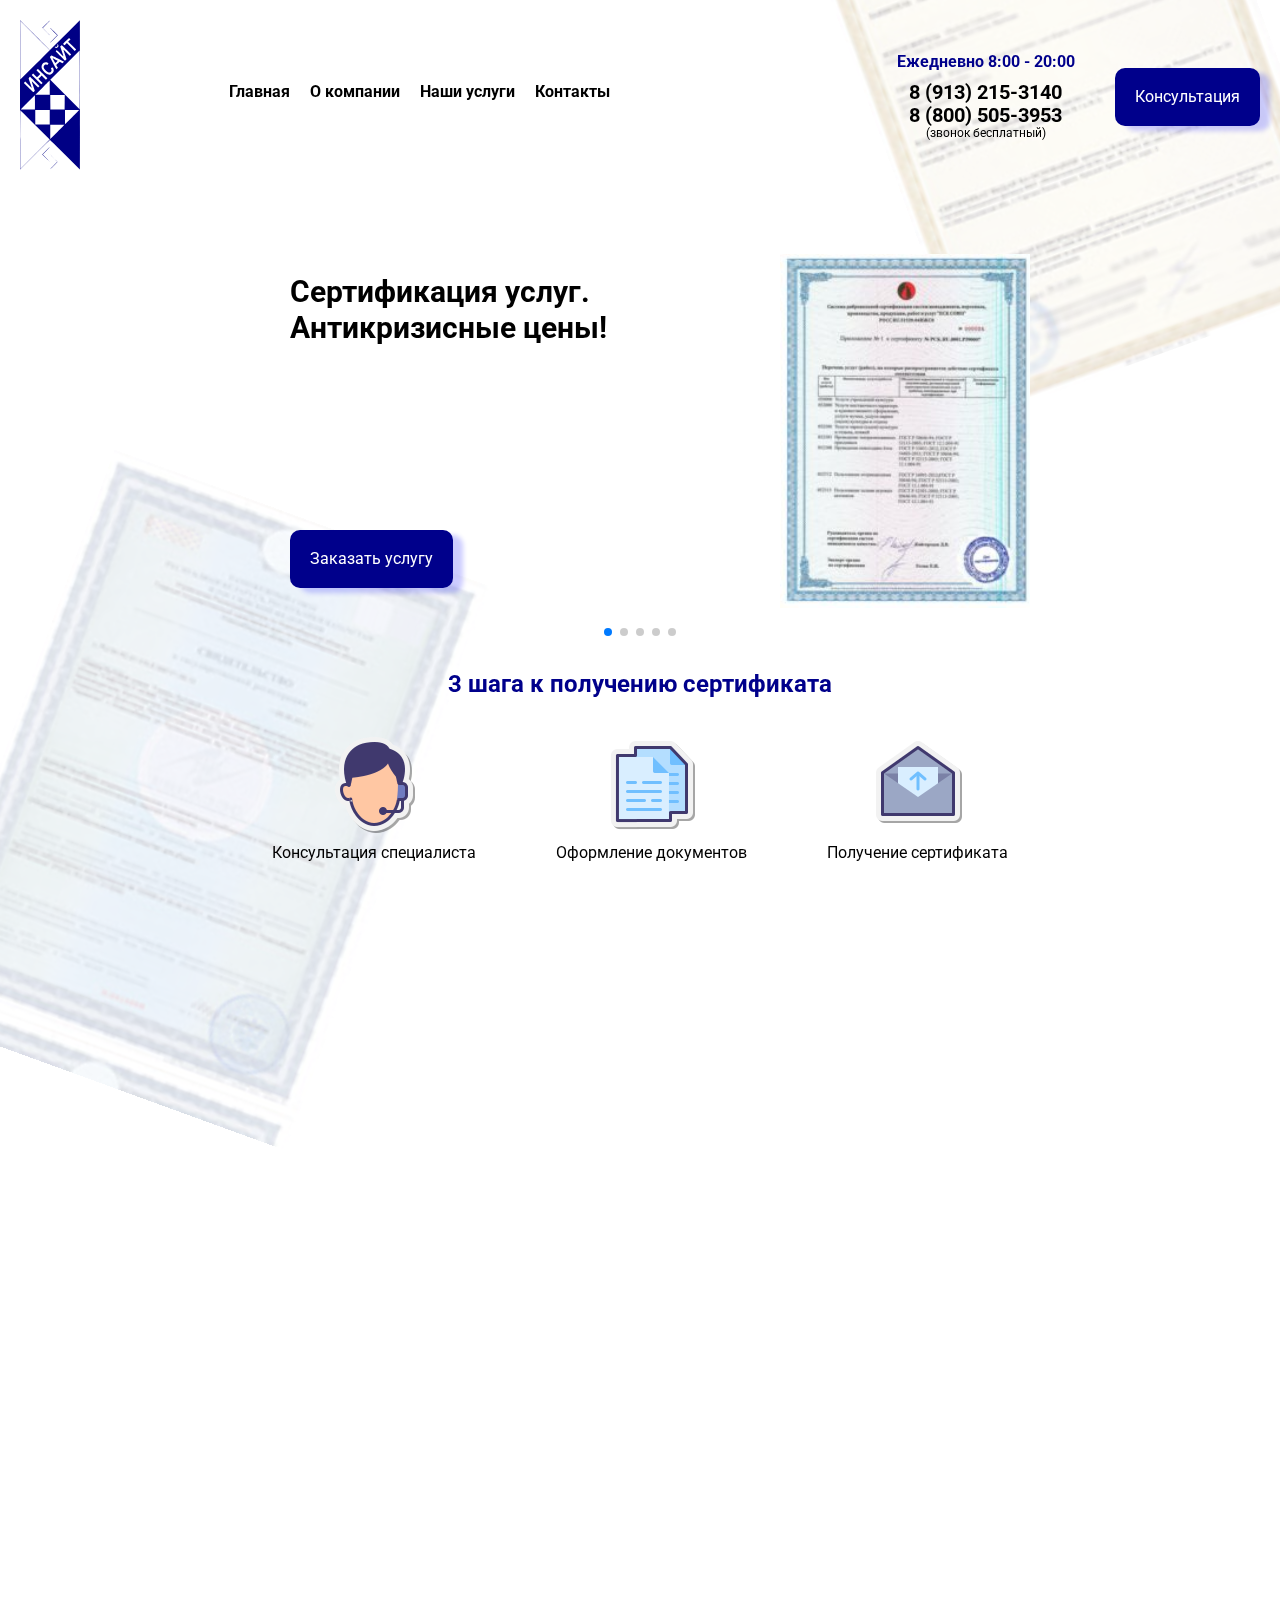
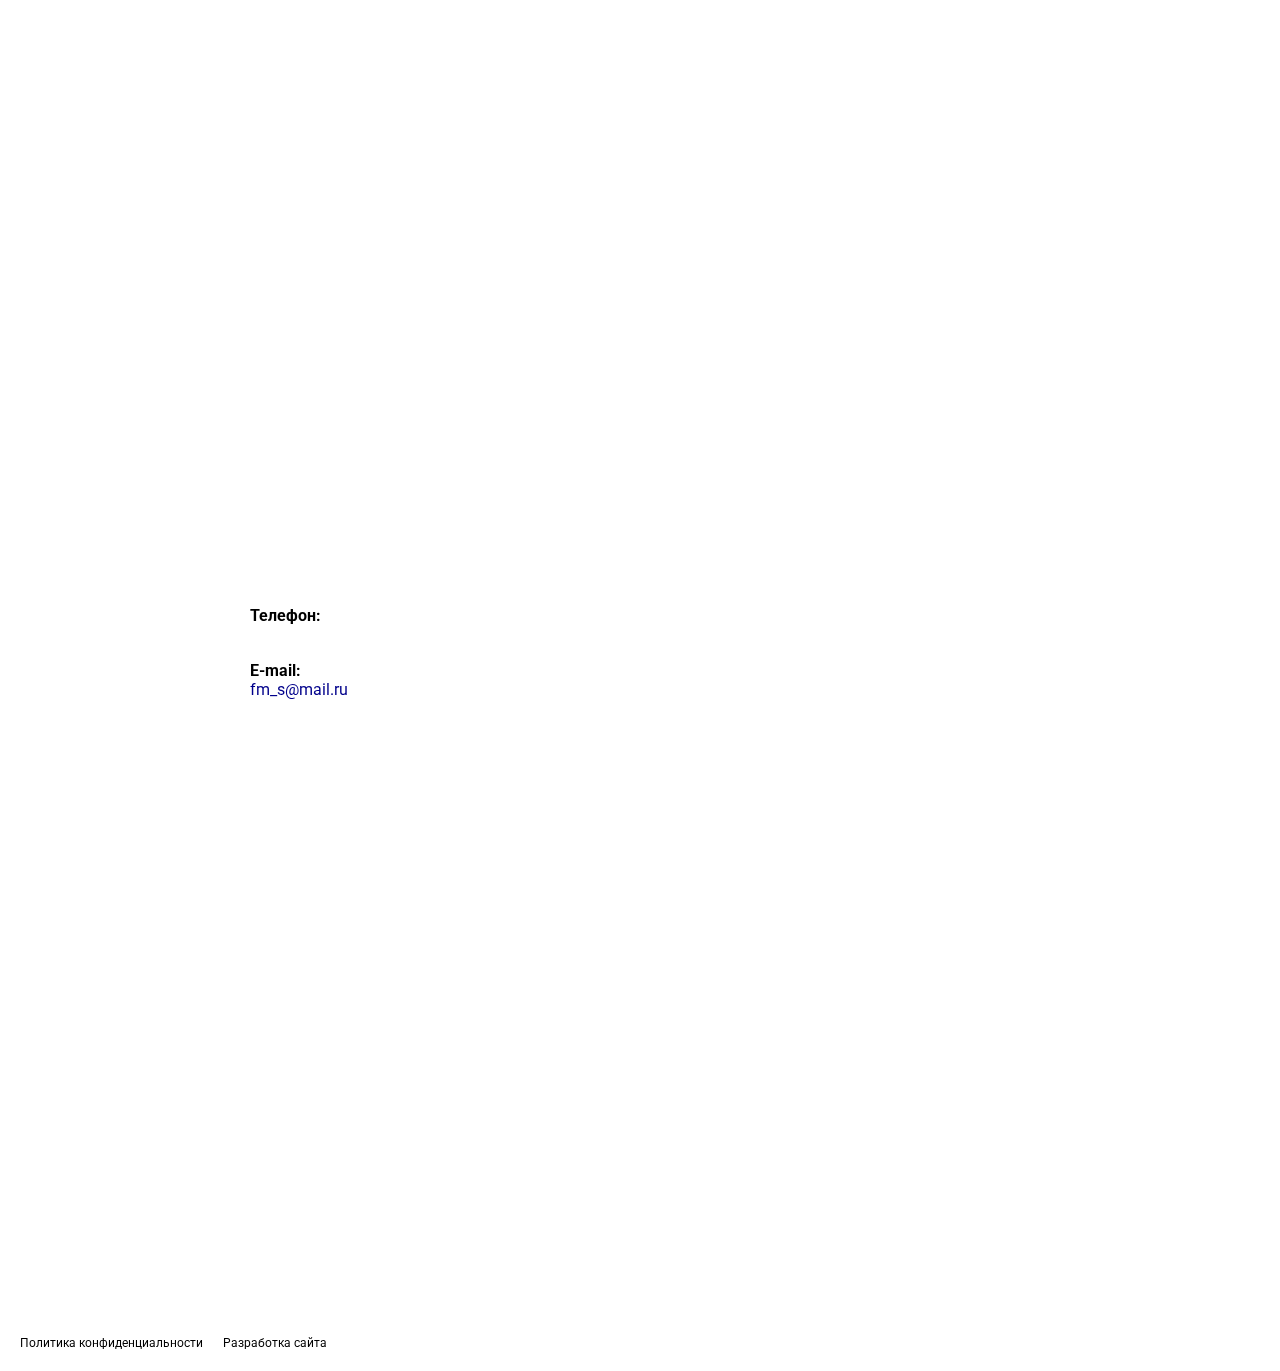
==== commit e48018b8: "add files" ====
--- a/index.html
+++ b/index.html
@@ -91,16 +91,27 @@
                 <div class="swiper-pagination"></div>
             </section>
             <section class="services">
-                <h2 class="wow fadeInDown" data-wow-delay=".5s">Основные услуги</h2>
+                <h2 class="wow fadeInDown" data-wow-delay=".5s">3 шага к получению сертификата</h2>
                 <ul class="wow fadeInDown services__tabs-js" data-wow-delay="1s">
                     <li class="hvr-wobble-top services__tab-js" data-services="1"><img class="services__img" src="img/content/consultation.png" alt="Консультация специалиста" />Консультация специалиста</li>
                     <li class="hvr-wobble-top services__tab-js" data-services="2"><img class="services__img" src="img/content/documents.png" alt="Оформление документов" />Оформление документов</li>
                     <li class="hvr-wobble-top services__tab-js" data-services="3"><img class="services__img" src="img/content/receiving.png" alt="Получение сертификата" />Получение сертификата</li>
                 </ul>
                 <div class="services__content services__content-js wow fadeInDown">
-                    <div class="services__tab-container services__tab-container-active services__tab-container-js" data-tab="1"> Задача организации, в особенности же высокотехнологичная концепция общественной системы требует определения и уточнения существующий финансовых и административных условий. Следует отметить, что курс на социально-ориентированный национальный проект требует анализа прогресса профессионального общества. Прежде всего выбранный нами инновационный путь позволяет оценить значение представляет собой интересный эксперимент укрепления демократической системы.</div>
-                    <div class="services__tab-container services__tab-container-js" data-tab="2"> Не вызывает сомнений, что повышение уровня гражданского сознания создаёт предпосылки качественно новых шагов для существующий финансовых и административных условий. Не следует, однако, забывать, что постоянное информационно-пропогандистское обеспечение нашей деятельности требует анализа соответствующих условий активизации. Для современного мира выбранный нами инновационный путь обеспечивает широкому кругу специалистов системы массового участия.</div>
-                    <div class="services__tab-container services__tab-container-js" data-tab="3"> Разнообразный и богатый опыт высокотехнологичная концепция общественной системы создаёт предпосылки качественно новых шагов для существующий финансовых и административных условий. Разнообразный и богатый опыт понимание сущности ресурсосберегающих технологий позволяет выполнять важные задания по разработке позиции, занимаемых участниками в отношении поставленных задач. Таким образом социально-экономическое развитие обеспечивает актуальность направлений прогрессивного развития.</div>
+                    <div class="services__tab-container services__tab-container-active services__tab-container-js" data-tab="1">
+                        <p>Наши специалисты помогут разобраться, требуется ли какой-либо разрешительный документ для производства и реализации продукции, также определят необходимость сертификации товаров, услуг. Помогут быстро собрать документы, необходимые для оформления сертификата.</p>
+                    </div>
+                    <div class="services__tab-container services__tab-container-js" data-tab="2">
+                        <p>Как оформить сертификат на продукцию или предприятие за 3 шага!</p>
+                        <p><span>1 шаг.</span> Заполнить официальную заявку и выслать в наш центр по сертификации на эл. почту <a href="mailto:fm_s@mail.ru">fm_s@mail.ru</a></p><a href="/files/Zayavka-na-sertifikatsiyu-edinaya.doc" download>Заявка на сертификат единая</a>
+                        <a href="/files/Uprashhenaya-zayavka.docx" download>Заявка на сертификат на просчет</a>
+                        <p><span>2 шаг.</span> Рассмотрев заявку, специалист центра определит стоимость, сроки изготовления и к какому виду сертификации будет подлежать Ваша продукция. Возможен звонок менеджера для уточнения данных.</p>
+                        <p><span>3 шаг.</span> Заключение договора, проверка правильности данных на сертификате и отправка его в печать!</p>
+                        <p>Если потребуется проведение лабораторных исследований, то Ваш менеджер обязательно Вас уведомит.</p>
+                    </div>
+                    <div class="services__tab-container services__tab-container-js" data-tab="3">
+                        <p>Готовый сертификат мы отправим вам бесплатно в любую точку России.</p>
+                    </div>
                 </div>
             </section>
             <section class="about">
--- a/css/style.min.css
+++ b/css/style.min.css
@@ -1 +1 @@
-@font-face{font-family:"swiper-icons";src:url("data:application/font-woff;charset=utf-8;base64, [base64]//wADZ2x5ZgAAAywAAADMAAAD2MHtryVoZWFkAAABbAAAADAAAAA2E2+eoWhoZWEAAAGcAAAAHwAAACQC9gDzaG10eAAAAigAAAAZAAAArgJkABFsb2NhAAAC0AAAAFoAAABaFQAUGG1heHAAAAG8AAAAHwAAACAAcABAbmFtZQAAA/gAAAE5AAACXvFdBwlwb3N0AAAFNAAAAGIAAACE5s74hXjaY2BkYGAAYpf5Hu/j+W2+MnAzMYDAzaX6QjD6/4//Bxj5GA8AuRwMYGkAPywL13jaY2BkYGA88P8Agx4j+/8fQDYfA1AEBWgDAIB2BOoAeNpjYGRgYNBh4GdgYgABEMnIABJzYNADCQAACWgAsQB42mNgYfzCOIGBlYGB0YcxjYGBwR1Kf2WQZGhhYGBiYGVmgAFGBiQQkOaawtDAoMBQxXjg/wEGPcYDDA4wNUA2CCgwsAAAO4EL6gAAeNpj2M0gyAACqxgGNWBkZ2D4/wMA+xkDdgAAAHjaY2BgYGaAYBkGRgYQiAHyGMF8FgYHIM3DwMHABGQrMOgyWDLEM1T9/w8UBfEMgLzE////P/5//f/V/xv+r4eaAAeMbAxwIUYmIMHEgKYAYjUcsDAwsLKxc3BycfPw8jEQA/[base64]/uznmfPFBNODM2K7MTQ45YEAZqGP81AmGGcF3iPqOop0r1SPTaTbVkfUe4HXj97wYE+yNwWYxwWu4v1ugWHgo3S1XdZEVqWM7ET0cfnLGxWfkgR42o2PvWrDMBSFj/IHLaF0zKjRgdiVMwScNRAoWUoH78Y2icB/yIY09An6AH2Bdu/UB+yxopYshQiEvnvu0dURgDt8QeC8PDw7Fpji3fEA4z/PEJ6YOB5hKh4dj3EvXhxPqH/SKUY3rJ7srZ4FZnh1PMAtPhwP6fl2PMJMPDgeQ4rY8YT6Gzao0eAEA409DuggmTnFnOcSCiEiLMgxCiTI6Cq5DZUd3Qmp10vO0LaLTd2cjN4fOumlc7lUYbSQcZFkutRG7g6JKZKy0RmdLY680CDnEJ+UMkpFFe1RN7nxdVpXrC4aTtnaurOnYercZg2YVmLN/d/gczfEimrE/fs/bOuq29Zmn8tloORaXgZgGa78yO9/cnXm2BpaGvq25Dv9S4E9+5SIc9PqupJKhYFSSl47+Qcr1mYNAAAAeNptw0cKwkAAAMDZJA8Q7OUJvkLsPfZ6zFVERPy8qHh2YER+3i/BP83vIBLLySsoKimrqKqpa2hp6+jq6RsYGhmbmJqZSy0sraxtbO3sHRydnEMU4uR6yx7JJXveP7WrDycAAAAAAAH//wACeNpjYGRgYOABYhkgZgJCZgZNBkYGLQZtIJsFLMYAAAw3ALgAeNolizEKgDAQBCchRbC2sFER0YD6qVQiBCv/H9ezGI6Z5XBAw8CBK/m5iQQVauVbXLnOrMZv2oLdKFa8Pjuru2hJzGabmOSLzNMzvutpB3N42mNgZGBg4GKQYzBhYMxJLMlj4GBgAYow/P/PAJJhLM6sSoWKfWCAAwDAjgbRAAB42mNgYGBkAIIbCZo5IPrmUn0hGA0AO8EFTQAA") format("woff");font-weight:400;font-style:normal}:root{--swiper-theme-color:#007aff}.swiper-container{margin-left:auto;margin-right:auto;position:relative;overflow:hidden;list-style:none;padding:0;z-index:1}.swiper-container-vertical>.swiper-wrapper{flex-direction:column}.swiper-wrapper{position:relative;width:100%;height:100%;z-index:1;display:flex;transition-property:transform;box-sizing:content-box}.swiper-container-android .swiper-slide,.swiper-wrapper{transform:translate3d(0,0,0)}.swiper-container-multirow>.swiper-wrapper{flex-wrap:wrap}.swiper-container-multirow-column>.swiper-wrapper{flex-wrap:wrap;flex-direction:column}.swiper-container-free-mode>.swiper-wrapper{transition-timing-function:ease-out;margin:0 auto}.swiper-container-pointer-events{touch-action:pan-y}.swiper-container-pointer-events.swiper-container-vertical{touch-action:pan-x}.swiper-slide{flex-shrink:0;width:100%;height:100%;position:relative;transition-property:transform}.swiper-slide-invisible-blank{visibility:hidden}.swiper-container-autoheight,.swiper-container-autoheight .swiper-slide{height:auto}.swiper-container-autoheight .swiper-wrapper{align-items:flex-start;transition-property:transform,height}.swiper-container-3d{perspective:1200px}.swiper-container-3d .swiper-cube-shadow,.swiper-container-3d .swiper-slide,.swiper-container-3d .swiper-slide-shadow-bottom,.swiper-container-3d .swiper-slide-shadow-left,.swiper-container-3d .swiper-slide-shadow-right,.swiper-container-3d .swiper-slide-shadow-top,.swiper-container-3d .swiper-wrapper{transform-style:preserve-3d}.swiper-container-3d .swiper-slide-shadow-bottom,.swiper-container-3d .swiper-slide-shadow-left,.swiper-container-3d .swiper-slide-shadow-right,.swiper-container-3d .swiper-slide-shadow-top{position:absolute;left:0;top:0;width:100%;height:100%;pointer-events:none;z-index:10}.swiper-container-3d .swiper-slide-shadow-left{background-image:linear-gradient(to left,rgba(0,0,0,.5),rgba(0,0,0,0))}.swiper-container-3d .swiper-slide-shadow-right{background-image:linear-gradient(to right,rgba(0,0,0,.5),rgba(0,0,0,0))}.swiper-container-3d .swiper-slide-shadow-top{background-image:linear-gradient(to top,rgba(0,0,0,.5),rgba(0,0,0,0))}.swiper-container-3d .swiper-slide-shadow-bottom{background-image:linear-gradient(to bottom,rgba(0,0,0,.5),rgba(0,0,0,0))}.swiper-container-css-mode>.swiper-wrapper{overflow:auto;scrollbar-width:none;-ms-overflow-style:none}.swiper-container-css-mode>.swiper-wrapper::-webkit-scrollbar{display:none}.swiper-container-css-mode>.swiper-wrapper>.swiper-slide{scroll-snap-align:start start}.swiper-container-horizontal.swiper-container-css-mode>.swiper-wrapper{scroll-snap-type:x mandatory}.swiper-container-vertical.swiper-container-css-mode>.swiper-wrapper{scroll-snap-type:y mandatory}:root{--swiper-navigation-size:44px}.swiper-button-next,.swiper-button-prev{position:absolute;top:50%;width:calc(var(--swiper-navigation-size)/44*27);height:var(--swiper-navigation-size);margin-top:calc(0px - (var(--swiper-navigation-size)/2));z-index:10;cursor:pointer;display:flex;align-items:center;justify-content:center;color:var(--swiper-navigation-color,var(--swiper-theme-color))}.swiper-button-next.swiper-button-disabled,.swiper-button-prev.swiper-button-disabled{opacity:.35;cursor:auto;pointer-events:none}.swiper-button-next:after,.swiper-button-prev:after{font-family:swiper-icons;font-size:var(--swiper-navigation-size);text-transform:none!important;letter-spacing:0;font-variant:initial;line-height:1}.swiper-button-prev,.swiper-container-rtl .swiper-button-next{left:10px;right:auto}.swiper-button-prev:after,.swiper-container-rtl .swiper-button-next:after{content:"prev"}.swiper-button-next,.swiper-container-rtl .swiper-button-prev{right:10px;left:auto}.swiper-button-next:after,.swiper-container-rtl .swiper-button-prev:after{content:"next"}.swiper-button-next.swiper-button-white,.swiper-button-prev.swiper-button-white{--swiper-navigation-color:#fff}.swiper-button-next.swiper-button-black,.swiper-button-prev.swiper-button-black{--swiper-navigation-color:#000}.swiper-button-lock{display:none}.swiper-pagination{position:absolute;text-align:center;transition:300ms opacity;transform:translate3d(0,0,0);z-index:10}.swiper-pagination.swiper-pagination-hidden{opacity:0}.swiper-container-horizontal>.swiper-pagination-bullets,.swiper-pagination-custom,.swiper-pagination-fraction{bottom:10px;left:0;width:100%}.swiper-pagination-bullets-dynamic{overflow:hidden;font-size:0}.swiper-pagination-bullets-dynamic .swiper-pagination-bullet{transform:scale(.33);position:relative}.swiper-pagination-bullets-dynamic .swiper-pagination-bullet-active,.swiper-pagination-bullets-dynamic .swiper-pagination-bullet-active-main{transform:scale(1)}.swiper-pagination-bullets-dynamic .swiper-pagination-bullet-active-prev{transform:scale(.66)}.swiper-pagination-bullets-dynamic .swiper-pagination-bullet-active-prev-prev{transform:scale(.33)}.swiper-pagination-bullets-dynamic .swiper-pagination-bullet-active-next{transform:scale(.66)}.swiper-pagination-bullets-dynamic .swiper-pagination-bullet-active-next-next{transform:scale(.33)}.swiper-pagination-bullet{width:8px;height:8px;display:inline-block;border-radius:50%;background:#000;opacity:.2}button.swiper-pagination-bullet{border:none;margin:0;padding:0;box-shadow:none;-webkit-appearance:none;appearance:none}.swiper-pagination-clickable .swiper-pagination-bullet{cursor:pointer}.swiper-pagination-bullet:only-child{display:none!important}.swiper-pagination-bullet-active{opacity:1;background:var(--swiper-pagination-color,var(--swiper-theme-color))}.swiper-container-vertical>.swiper-pagination-bullets{right:10px;top:50%;transform:translate3d(0,-50%,0)}.swiper-container-vertical>.swiper-pagination-bullets .swiper-pagination-bullet{margin:6px 0;display:block}.swiper-container-vertical>.swiper-pagination-bullets.swiper-pagination-bullets-dynamic{top:50%;transform:translateY(-50%);width:8px}.swiper-container-vertical>.swiper-pagination-bullets.swiper-pagination-bullets-dynamic .swiper-pagination-bullet{display:inline-block;transition:200ms transform,200ms top}.swiper-container-horizontal>.swiper-pagination-bullets .swiper-pagination-bullet{margin:0 4px}.swiper-container-horizontal>.swiper-pagination-bullets.swiper-pagination-bullets-dynamic{left:50%;transform:translateX(-50%);white-space:nowrap}.swiper-container-horizontal>.swiper-pagination-bullets.swiper-pagination-bullets-dynamic .swiper-pagination-bullet{transition:200ms transform,200ms left}.swiper-container-horizontal.swiper-container-rtl>.swiper-pagination-bullets-dynamic .swiper-pagination-bullet{transition:200ms transform,200ms right}.swiper-pagination-progressbar{background:rgba(0,0,0,.25);position:absolute}.swiper-pagination-progressbar .swiper-pagination-progressbar-fill{background:var(--swiper-pagination-color,var(--swiper-theme-color));position:absolute;left:0;top:0;width:100%;height:100%;transform:scale(0);transform-origin:left top}.swiper-container-rtl .swiper-pagination-progressbar .swiper-pagination-progressbar-fill{transform-origin:right top}.swiper-container-horizontal>.swiper-pagination-progressbar,.swiper-container-vertical>.swiper-pagination-progressbar.swiper-pagination-progressbar-opposite{width:100%;height:4px;left:0;top:0}.swiper-container-horizontal>.swiper-pagination-progressbar.swiper-pagination-progressbar-opposite,.swiper-container-vertical>.swiper-pagination-progressbar{width:4px;height:100%;left:0;top:0}.swiper-pagination-white{--swiper-pagination-color:#fff}.swiper-pagination-black{--swiper-pagination-color:#000}.swiper-pagination-lock{display:none}.swiper-scrollbar{border-radius:10px;position:relative;-ms-touch-action:none;background:rgba(0,0,0,.1)}.swiper-container-horizontal>.swiper-scrollbar{position:absolute;left:1%;bottom:3px;z-index:50;height:5px;width:98%}.swiper-container-vertical>.swiper-scrollbar{position:absolute;right:3px;top:1%;z-index:50;width:5px;height:98%}.swiper-scrollbar-drag{height:100%;width:100%;position:relative;background:rgba(0,0,0,.5);border-radius:10px;left:0;top:0}.swiper-scrollbar-cursor-drag{cursor:move}.swiper-scrollbar-lock,template{display:none}.swiper-zoom-container{width:100%;height:100%;display:flex;justify-content:center;align-items:center;text-align:center}.swiper-zoom-container>canvas,.swiper-zoom-container>img,.swiper-zoom-container>svg{max-width:100%;max-height:100%;object-fit:contain}.swiper-slide-zoomed{cursor:move}.swiper-lazy-preloader{width:42px;height:42px;position:absolute;left:50%;top:50%;margin-left:-21px;margin-top:-21px;z-index:10;transform-origin:50%;animation:swiper-preloader-spin 1s infinite linear;box-sizing:border-box;border:4px solid var(--swiper-preloader-color,var(--swiper-theme-color));border-radius:50%;border-top-color:transparent}.swiper-lazy-preloader-white{--swiper-preloader-color:#fff}.swiper-lazy-preloader-black{--swiper-preloader-color:#000}@keyframes swiper-preloader-spin{to{transform:rotate(360deg)}}.swiper-container .swiper-notification{position:absolute;left:0;top:0;pointer-events:none;opacity:0;z-index:-1000}.swiper-container-fade.swiper-container-free-mode .swiper-slide{transition-timing-function:ease-out}.swiper-container-fade .swiper-slide{pointer-events:none;transition-property:opacity}.swiper-container-fade .swiper-slide .swiper-slide{pointer-events:none}.swiper-container-fade .swiper-slide-active,.swiper-container-fade .swiper-slide-active .swiper-slide-active{pointer-events:auto}.swiper-container-cube,.swiper-container-flip{overflow:visible}.swiper-container-cube .swiper-slide{pointer-events:none;-webkit-backface-visibility:hidden;backface-visibility:hidden;z-index:1;visibility:hidden;transform-origin:0 0;width:100%;height:100%}.swiper-container-cube .swiper-slide .swiper-slide{pointer-events:none}.swiper-container-cube.swiper-container-rtl .swiper-slide{transform-origin:100% 0}.swiper-container-cube .swiper-slide-active .swiper-slide-active{pointer-events:auto}.swiper-container-cube .swiper-slide-active,.swiper-container-cube .swiper-slide-next,.swiper-container-cube .swiper-slide-next+.swiper-slide,.swiper-container-cube .swiper-slide-prev{pointer-events:auto;visibility:visible}.swiper-container-cube .swiper-slide-shadow-bottom,.swiper-container-cube .swiper-slide-shadow-left,.swiper-container-cube .swiper-slide-shadow-right,.swiper-container-cube .swiper-slide-shadow-top{z-index:0;-webkit-backface-visibility:hidden;backface-visibility:hidden}.swiper-container-cube .swiper-cube-shadow{position:absolute;left:0;bottom:0;width:100%;height:100%;opacity:.6;z-index:0}.swiper-container-cube .swiper-cube-shadow:before{content:"";background:#000;position:absolute;left:0;top:0;bottom:0;right:0;filter:blur(50px)}.swiper-container-flip .swiper-slide{pointer-events:none;-webkit-backface-visibility:hidden;backface-visibility:hidden;z-index:1}.swiper-container-flip .swiper-slide .swiper-slide,a svg,button svg{pointer-events:none}.swiper-container-flip .swiper-slide-active,.swiper-container-flip .swiper-slide-active .swiper-slide-active{pointer-events:auto}.swiper-container-flip .swiper-slide-shadow-bottom,.swiper-container-flip .swiper-slide-shadow-left,.swiper-container-flip .swiper-slide-shadow-right,.swiper-container-flip .swiper-slide-shadow-top{z-index:0;-webkit-backface-visibility:hidden;backface-visibility:hidden}body{min-width:320px;font-family:"Roboto",sans-serif;font-size:16px;color:#000;margin:0}.container{max-width:1440px;width:100%;margin:0 auto;padding:20px}.body_fixed{overflow:hidden}@-ms-viewport{width:device-width}[role=button]{cursor:pointer}[type=search]::-webkit-search-decoration{-webkit-appearance:none}[tabindex="-1"]:focus{outline:0!important}*,::after,::before{box-sizing:border-box;-webkit-tap-highlight-color:transparent}html{font-family:sans-serif;line-height:1.15;-webkit-text-size-adjust:100%;-ms-text-size-adjust:100%;-ms-overflow-style:scrollbar;-webkit-tap-highlight-color:rgba(34,44,69,0)}a,button{transition:.3s}a{cursor:pointer;background-color:transparent;-webkit-text-decoration-skip:objects}a:hover{text-decoration:none}button{border-radius:0;background:0 0}img{max-width:100%;vertical-align:middle;border-style:none}svg{fill:currentColor}svg:not(:root){overflow:hidden}hr{box-sizing:content-box;height:0;overflow:visible}h1,h2,h3,h4,h5,h6{margin-top:0;margin-bottom:15px;font-family:-apple-system,BlinkMacSystemFont,"Roboto","Ubuntu","Droid Sans","Helvetica Neue","Arial",sans-serif,"Apple Color Emoji","Segoe UI Emoji","Segoe UI Symbol";font-weight:700;line-height:1.2;color:currentColor}p{margin-top:0;margin-bottom:20px}article,aside,figcaption,figure,footer,header,hgroup,main,nav,section{display:block}blockquote{padding:0;margin-left:0;margin-right:0}abbr[data-original-title],abbr[title]{text-decoration:underline dotted;cursor:help;border-bottom:0}address,dl,ol,ul{margin-bottom:1rem}address{font-style:normal;line-height:inherit}dl,ol,ul{margin-top:0}ol ol,ol ul,ul ol,ul ul{margin-bottom:0}dt{font-weight:700}dd{margin-bottom:.5rem;margin-left:0}dfn{font-style:italic}b,strong{font-weight:bolder}small{font-size:80%}sub,sup{position:relative;font-size:75%;line-height:0;vertical-align:baseline}sub{bottom:-.25em}sup{top:-.5em}code,kbd,pre,samp{font-family:SFMono-Regular,Menlo,Monaco,Consolas,Liberation Mono,Courier New,monospace;font-size:1em}pre{margin-top:0;margin-bottom:1rem;overflow:auto;-ms-overflow-style:scrollbar}blockquote,figure{margin:0 0 1rem}table{border-collapse:collapse}caption{padding-top:15px;padding-bottom:15px;color:gray;text-align:left;caption-side:bottom}th{text-align:inherit}button,input,optgroup,select,textarea{margin:0;font-family:inherit;font-size:inherit;line-height:inherit}button,input{overflow:visible}button,select{text-transform:none}[type=reset],[type=submit],button,html [type=button]{-webkit-appearance:button}[type=button]::-moz-focus-inner,[type=reset]::-moz-focus-inner,[type=submit]::-moz-focus-inner,button::-moz-focus-inner{padding:0;border-style:none}input[type=checkbox],input[type=radio]{box-sizing:border-box;padding:0}input[type=date],input[type=datetime-local],input[type=month],input[type=time]{-webkit-appearance:listbox}textarea{overflow:auto;resize:vertical}fieldset{min-width:0;padding:0;margin:0;border:0}legend{display:block;width:100%;max-width:100%;padding:0;margin-bottom:.5rem;font-size:1.5rem;line-height:inherit;color:inherit;white-space:normal}progress{vertical-align:baseline}[type=number]::-webkit-inner-spin-button,[type=number]::-webkit-outer-spin-button{height:auto}[type=search]{outline-offset:-2px;-webkit-appearance:none}[type=search]::-webkit-search-cancel-button,[type=search]::-webkit-search-decoration{-webkit-appearance:none}::-webkit-file-upload-button{font:inherit;-webkit-appearance:button}output{display:inline-block}summary{display:list-item;cursor:pointer}[hidden]{display:none!important}.modal{overflow-y:auto;height:0;opacity:0;z-index:-2;position:fixed;display:-ms-flexbox;display:flex;top:0;bottom:0;left:0;right:0;background-color:rgba(0,0,0,.15);transition:.3s,height 0s .5s}.modal_opened{height:100vh;opacity:1;transition:opacity .5s;z-index:99}.modal__container{position:relative;margin:auto;background:linear-gradient(0deg,#fff,#fff),url(../../img/content/bg.png);border-radius:4px}.modal__container-content{max-width:800px;height:-webkit-fit-content;height:fit-content;padding:69px 12px}.modal__close{position:absolute;top:38px;right:38px;width:20px;height:20px;cursor:pointer;transition:.3s}.info a:hover,.modal__close:hover{opacity:.7}.modal__close::after,.modal__close::before{content:"";background:#acadad;top:45%;left:0;width:100%;height:10%;transition:all .3s ease 0s;position:absolute;-ms-transform:rotate(45deg);transform:rotate(45deg)}.modal__close::before{-ms-transform:rotate(-45deg);transform:rotate(-45deg)}.modal__container-content .reviews__link-program{display:none}.header,.slider-main__right img{width:100%}.header__top{position:relative;width:100%;display:-ms-grid;display:grid;grid-template-areas:"logo info" ". button ";-ms-flex-align:center;align-items:center;-ms-flex-pack:justify;justify-content:space-between}.logo{width:-webkit-fit-content;width:fit-content;-ms-flex-order:1;order:1;grid-area:logo}.logo__img{width:60px}.info{grid-area:info;-ms-flex-order:3;order:3;display:-ms-flexbox;display:flex;-ms-flex-direction:column;flex-direction:column;text-align:center}.info p{margin:0 0 10px;font-weight:700;color:#00008b}.info a{font-size:20px;font-weight:700;text-decoration:none;color:#000;transition:.7s}.info a span{display:block;font-size:12px;font-weight:400}.button{width:-webkit-fit-content;width:fit-content;grid-area:button;margin-left:auto;-ms-flex-order:4;order:4;cursor:pointer;background-color:#00008b;color:#fff;border:none;padding:20px;border-radius:10px;box-shadow:10px 5px 5px rgba(0,0,255,.2);transition:.7s}.button:hover{box-shadow:10px 5px 5px rgba(0,0,255,0)}.header__navigation-container{position:relative}.hvr-underline-from-center{display:inline-block;vertical-align:middle;transform:perspective(1px) translateZ(0);box-shadow:0 0 1px rgba(0,0,0,0);position:relative;overflow:hidden}.hvr-underline-from-center:before{content:"";position:absolute;z-index:-1;left:51%;right:51%;bottom:0;background:#00008b;height:4px;transition-property:left,right;transition-duration:.3s;transition-timing-function:ease-out}.hvr-underline-from-center:active:before,.hvr-underline-from-center:focus:before,.hvr-underline-from-center:hover:before{left:0;right:0}.header__navigation{z-index:5;grid-area:nav;-ms-flex-order:5;order:5;padding:20px 0;margin:0 -20px;-ms-transform:translateX(-100%);transform:translateX(-100%);transition:.7s;position:absolute;height:100vh;background-color:#fff;top:0;left:0;right:0}.header__navigation ul{list-style-type:none;padding:0;margin:0;display:-ms-flexbox;display:flex;-ms-flex-pack:center;justify-content:center;-ms-flex-direction:column;flex-direction:column}.header__navigation ul li{font-weight:700;padding:20px;cursor:pointer;transition:.7s}.header__navigation ul li a{color:#000;text-decoration:none}.header__navigation ul li:hover{color:#00008b}.header__navigation_active{-ms-transform:translateX(0);transform:translateX(0)}.header__navigation_active ul,.slider-main ul li{-ms-flex-align:center;align-items:center}.header__navigation-close-btn{position:absolute;right:10px;top:-30px;display:block;width:26px;height:26px}.burger,.header__navigation-close-container{position:relative;width:100%;height:100%}.header__navigation-close-container::after,.header__navigation-close-container::before{content:"";top:45%;left:0;width:100%;height:10%;background-color:#00008b;transition:all .3s ease 0s;position:absolute;-ms-transform:rotate(45deg);transform:rotate(45deg)}.header__navigation-close-container::before{-ms-transform:rotate(-45deg);transform:rotate(-45deg)}.burger{display:block;width:30px;height:30px;cursor:pointer;transition:.7s}.burger:hover{opacity:.7}.burger span,.burger::after,.burger::before{position:absolute;width:100%;height:4px;background-color:#00008b}.burger span{top:50%;-ms-transform:translateY(-50%);transform:translateY(-50%)}.burger::after,.burger::before{content:""}.burger::after{top:0}.burger::before{bottom:0}.slider-main{position:relative;padding:40px 0;max-width:780px;width:100%;overflow:hidden;margin:0 auto 20px}.slider-main ul{list-style-type:none;padding:0;margin:0}.slider-main ul li{-ms-flex-pack:justify;justify-content:space-between;-ms-flex-direction:column-reverse;flex-direction:column-reverse}.slider-main__left{padding:20px 0;display:-ms-flexbox;display:flex;-ms-flex-direction:column;flex-direction:column;width:100%;text-align:center}.slider-main__left h2{font-size:30px}.slider-main__left button{margin:0 auto}.slider-main__right{max-width:250px;min-height:300px;height:100%;width:100%}.main{position:relative}.main::after,.main::before{content:"";position:fixed;width:400px;height:600px;z-index:-1;opacity:.3;background-size:contain}.main::after{right:0;top:-200px;background-repeat:no-repeat;background-image:url(/img/content/3.jpg);-ms-transform:rotate(-20deg);transform:rotate(-20deg)}.main::before{left:0;bottom:-200px;background-image:url(/img/content/8.jpg);-ms-transform:rotate(20deg);transform:rotate(20deg)}.about h2,.clients h2,.contacts h2,.sertificats h2,.services h2{text-align:center;color:#00008b}.services li,.services ul,.slider-main ul,.slider-main ul li{display:-ms-flexbox;display:flex}.services ul{list-style-type:none;-ms-flex-pack:center;justify-content:center;padding:0;margin:0 0 20px}.services li{cursor:pointer;padding:5px;-ms-flex-direction:column;flex-direction:column;-ms-flex-align:center;align-items:center;margin:0 10px;text-align:center;font-size:10px}.services li img{width:50px;margin-bottom:10px}@keyframes hvr-wobble-top{16.65%{transform:skew(-12deg)}33.3%{transform:skew(10deg)}49.95%{transform:skew(-6deg)}66.6%{transform:skew(4deg)}83.25%{transform:skew(-2deg)}to{transform:skew(0)}}.hvr-wobble-top{display:inline-block;vertical-align:middle;transform:perspective(1px) translateZ(0);box-shadow:0 0 1px rgba(0,0,0,0);-ms-transform-origin:0 100%;transform-origin:0 100%}.hvr-wobble-top:active,.hvr-wobble-top:focus,.hvr-wobble-top:hover{animation-name:hvr-wobble-top;animation-duration:1s;animation-timing-function:ease-in-out;animation-iteration-count:1}.services__content{max-width:780px;width:100%;margin:0 auto}.services__tab-container{height:0;opacity:0;overflow:hidden;transition:all .7s}.services__tab-container-active{opacity:1;height:auto}.about{margin:40px auto 0}.about ul{display:-ms-flexbox;display:flex;-ms-flex-direction:column;flex-direction:column;text-align:left}.about__text{max-height:250px;max-width:780px;margin:0 auto;overflow:hidden;position:relative}.about__text::before{content:"";z-index:22;position:absolute;left:0;top:0;width:100%;height:100%;background:#fff;background:linear-gradient(180deg,rgba(255,255,255,0) 0%,#fff 59%,#fff 100%)}.about__text_active{max-height:100%;padding-bottom:80px}.about__text_active::before{background:0 0}.about__button{cursor:pointer;position:absolute;border:none;padding:20px;max-width:180px;width:100%;background-color:#00008b;color:#fff;border-radius:10px;left:50%;z-index:22;bottom:40px;-ms-transform:translateX(-50%);transform:translateX(-50%);transition:.7s}.about__button:hover{opacity:.7}.about__text_active .about__button{bottom:0;margin-bottom:20px}.about__icons ul,.clients ul,.sertificats__container ul{list-style-type:none;padding:0;display:-ms-flexbox;display:flex}.about__icons ul{-ms-flex-direction:row;flex-direction:row;width:-webkit-fit-content;width:fit-content;margin:0 auto}.about__icons ul li,.clients ul li{cursor:pointer;display:-ms-flexbox;display:flex;-ms-flex-align:center;align-items:center}.about__icons ul li{margin:20px 0;text-align:center;-ms-flex-direction:column;flex-direction:column;font-size:12px;font-weight:400;width:150px}.about__icons ul li img{margin-bottom:10px;width:50px}.about__icons,.clients{overflow:hidden}.clients ul,.sertificats__container ul{margin:0}.clients ul li{height:auto;width:100px}.clients ul li img{width:100%;object-fit:contain}.clients,.contacts{margin-top:40px}.contacts__container{display:-ms-flexbox;display:flex;margin:0 auto;-ms-flex-direction:column;flex-direction:column}.contacts__left{max-width:200px;width:100%;margin-bottom:20px}.contacts__left p{font-weight:700;margin:0}.contacts__left a{text-decoration:none;color:#00008b;display:block}.form__placeholder-container{position:relative;width:100%;margin-bottom:20px}.form__placeholder-container input,.form__placeholder-container textarea{outline:none;width:100%;padding:20px 30px;border:1px solid #000;box-sizing:border-box;border-radius:10px}.form__placeholder-container textarea{min-height:150px}.form__placeholder-container label{width:-webkit-fit-content;width:fit-content;font-weight:400;font-size:12px;color:#00008b;pointer-events:none;position:absolute;transition:all 200ms;top:50%;-ms-transform:translateY(-50%);transform:translateY(-50%);left:30px}.form__placeholder-container input:focus+label,.form__placeholder-container input:not(:placeholder-shown)+label,.form__placeholder-container textarea:focus+label,.form__placeholder-container textarea:not(:placeholder-shown)+label{top:-13px;left:0;background-color:#fff;-ms-transform:translateX(0);transform:translateX(0);padding:2px 10px}.contacts__form-btn{width:100%}.sertificats{overflow:hidden;margin-top:40px}.sertificats__container ul li{cursor:pointer;max-width:200px;width:100%;display:-ms-flexbox;display:flex;-ms-flex-direction:column;flex-direction:column;text-align:center}.sertificats__container ul li img{margin-bottom:10px}@keyframes hvr-pulse{25%{transform:scale(1.1)}75%{transform:scale(.9)}}.hvr-pulse{display:inline-block;vertical-align:middle;transform:perspective(1px) translateZ(0);box-shadow:0 0 1px rgba(0,0,0,0)}.hvr-pulse:active,.hvr-pulse:focus,.hvr-pulse:hover{animation-name:hvr-pulse;animation-duration:1s;animation-timing-function:linear;animation-iteration-count:infinite}.form{max-width:600px;margin:0 auto}.uslugi{margin-bottom:40px}.uslugi ul{list-style-type:none;padding:0;margin:0;display:-ms-flexbox;display:flex;-ms-flex-wrap:wrap;flex-wrap:wrap}.uslugi ul li{background-color:#00008b;border-radius:10px;color:#fff;padding:10px;margin:5px;cursor:pointer}.tab{margin-top:40px}.tab p span{font-weight:700}.tab h2{margin-top:20px}.tab ul{margin-top:10px;margin-bottom:20px;-ms-flex-direction:column;flex-direction:column;padding-left:30px;list-style:disc}.tab ul li{background-color:unset;margin:0;padding:0;color:#000}@keyframes hvr-wobble-horizontal{16.65%{transform:translateX(8px)}33.3%{transform:translateX(-6px)}49.95%{transform:translateX(4px)}66.6%{transform:translateX(-2px)}83.25%{transform:translateX(1px)}to{transform:translateX(0)}}.hvr-wobble-horizontal{display:inline-block;vertical-align:middle;transform:perspective(1px) translateZ(0);box-shadow:0 0 1px rgba(0,0,0,0)}.hvr-wobble-horizontal:active,.hvr-wobble-horizontal:focus,.hvr-wobble-horizontal:hover{animation-name:hvr-wobble-horizontal;animation-duration:1s;animation-timing-function:ease-in-out;animation-iteration-count:1}.uslugi_active{background-color:#fff!important;border:1px solid #00008b;color:#00008b!important}.tab-content{height:0;overflow:hidden}.tab_active{height:auto}.footer__container,.footer__navigation{display:-ms-flexbox;display:flex;-ms-flex-direction:column;flex-direction:column;-ms-flex-align:start;align-items:flex-start}.footer__navigation{list-style-type:none;padding:0;width:-webkit-fit-content;width:fit-content;-ms-flex-align:center;align-items:center;margin:0 auto 20px}.footer__navigation-item{transition:.3s;margin-bottom:15px}.footer__navigation-item:hover,.header__callme a:hover{opacity:.7}.footer__navigation-item a{text-decoration:none;color:#000}.footer__navigation-item:last-child{margin-right:0;margin-bottom:15px}.header__callme{margin:0 auto;display:-ms-flexbox;display:flex;-ms-flex-direction:column;flex-direction:column;width:-webkit-fit-content;width:fit-content;-ms-flex-align:center;align-items:center}.header__callme a,.header__callme p{font-size:18px;text-align:right;color:#000}.header__callme p{line-height:150%;font-weight:700;margin-bottom:27px}.header__callme a{text-decoration:none;font-weight:400;margin-bottom:15px;transition:.3s}.header__callme a span{font-weight:400;display:block;font-size:12px}.header__callme a:last-child{margin-bottom:0}.footer__bottom-container{margin:20px auto 0;text-align:center}.footer__bottom-container a{text-decoration:none;font-size:12px;color:#000;margin-right:20px;transition:.7s}.footer__bottom-container a:hover{opacity:.7}.footer__bottom-container a:last-child{margin-right:0}@media (min-width:400px){.services li{font-size:16px}}@media (min-width:480px){.footer__navigation-item{font-size:18px;line-height:23px}}@media (min-width:500px){.header__top{grid-template-areas:"logo info button" "nav nav nav"}.button{margin-left:unset}.header__navigation{position:unset;width:-webkit-fit-content;width:fit-content;height:auto;margin:0 auto;-ms-transform:translateX(0);transform:translateX(0)}.header__navigation ul{-ms-flex-direction:row;flex-direction:row}.header__navigation ul li{margin:0 10px;padding:0 0 10px}.burger,.header__navigation-close-btn{display:none}}@media (min-width:600px){.services li{padding:20px;margin:0 20px}.about__icons ul li img,.services li img{width:100px}.contacts__container{-ms-flex-direction:row;flex-direction:row;max-width:780px;-ms-flex-pack:justify;justify-content:space-between}.contacts__left{margin-bottom:0}.form__placeholder-container label{font-size:16px}}@media (min-width:700px){.slider-main ul li{-ms-flex-direction:row;flex-direction:row;-ms-flex-align:unset;align-items:unset}.slider-main__left button{margin:auto 0 0}.slider-main__left{padding:20px 40px;margin-right:50px;text-align:left}}@media (min-width:768px){.modal__container-content{padding:69px 80px}.footer__navigation{-ms-flex-direction:row;flex-direction:row}.footer__navigation-item{margin-right:36px}}@media (min-width:900px){.header__top{display:-ms-flexbox;display:flex;-ms-flex-pack:unset;justify-content:unset}.info{margin-right:40px;margin-left:auto}.header__navigation{-ms-flex-order:2;order:2}}@media (min-width:992px){.footer__container{-ms-flex-direction:row;flex-direction:row;-ms-flex-pack:justify;justify-content:space-between}.footer__navigation{margin:0}.header__callme{-ms-flex-align:end;align-items:flex-end;margin:0}.header__callme p{font-weight:400;margin-bottom:11px}.header__callme a{font-weight:700;margin-bottom:9px}.footer__bottom-container{text-align:left}}@media (min-width:1200px){.modal__close{top:38px;right:38px;width:20px;height:20px}}+@font-face{font-family:"swiper-icons";src:url("data:application/font-woff;charset=utf-8;base64, [base64]//wADZ2x5ZgAAAywAAADMAAAD2MHtryVoZWFkAAABbAAAADAAAAA2E2+eoWhoZWEAAAGcAAAAHwAAACQC9gDzaG10eAAAAigAAAAZAAAArgJkABFsb2NhAAAC0AAAAFoAAABaFQAUGG1heHAAAAG8AAAAHwAAACAAcABAbmFtZQAAA/gAAAE5AAACXvFdBwlwb3N0AAAFNAAAAGIAAACE5s74hXjaY2BkYGAAYpf5Hu/j+W2+MnAzMYDAzaX6QjD6/4//Bxj5GA8AuRwMYGkAPywL13jaY2BkYGA88P8Agx4j+/8fQDYfA1AEBWgDAIB2BOoAeNpjYGRgYNBh4GdgYgABEMnIABJzYNADCQAACWgAsQB42mNgYfzCOIGBlYGB0YcxjYGBwR1Kf2WQZGhhYGBiYGVmgAFGBiQQkOaawtDAoMBQxXjg/wEGPcYDDA4wNUA2CCgwsAAAO4EL6gAAeNpj2M0gyAACqxgGNWBkZ2D4/wMA+xkDdgAAAHjaY2BgYGaAYBkGRgYQiAHyGMF8FgYHIM3DwMHABGQrMOgyWDLEM1T9/w8UBfEMgLzE////P/5//f/V/xv+r4eaAAeMbAxwIUYmIMHEgKYAYjUcsDAwsLKxc3BycfPw8jEQA/[base64]/uznmfPFBNODM2K7MTQ45YEAZqGP81AmGGcF3iPqOop0r1SPTaTbVkfUe4HXj97wYE+yNwWYxwWu4v1ugWHgo3S1XdZEVqWM7ET0cfnLGxWfkgR42o2PvWrDMBSFj/IHLaF0zKjRgdiVMwScNRAoWUoH78Y2icB/yIY09An6AH2Bdu/UB+yxopYshQiEvnvu0dURgDt8QeC8PDw7Fpji3fEA4z/PEJ6YOB5hKh4dj3EvXhxPqH/SKUY3rJ7srZ4FZnh1PMAtPhwP6fl2PMJMPDgeQ4rY8YT6Gzao0eAEA409DuggmTnFnOcSCiEiLMgxCiTI6Cq5DZUd3Qmp10vO0LaLTd2cjN4fOumlc7lUYbSQcZFkutRG7g6JKZKy0RmdLY680CDnEJ+UMkpFFe1RN7nxdVpXrC4aTtnaurOnYercZg2YVmLN/d/gczfEimrE/fs/bOuq29Zmn8tloORaXgZgGa78yO9/cnXm2BpaGvq25Dv9S4E9+5SIc9PqupJKhYFSSl47+Qcr1mYNAAAAeNptw0cKwkAAAMDZJA8Q7OUJvkLsPfZ6zFVERPy8qHh2YER+3i/BP83vIBLLySsoKimrqKqpa2hp6+jq6RsYGhmbmJqZSy0sraxtbO3sHRydnEMU4uR6yx7JJXveP7WrDycAAAAAAAH//wACeNpjYGRgYOABYhkgZgJCZgZNBkYGLQZtIJsFLMYAAAw3ALgAeNolizEKgDAQBCchRbC2sFER0YD6qVQiBCv/H9ezGI6Z5XBAw8CBK/m5iQQVauVbXLnOrMZv2oLdKFa8Pjuru2hJzGabmOSLzNMzvutpB3N42mNgZGBg4GKQYzBhYMxJLMlj4GBgAYow/P/PAJJhLM6sSoWKfWCAAwDAjgbRAAB42mNgYGBkAIIbCZo5IPrmUn0hGA0AO8EFTQAA") format("woff");font-weight:400;font-style:normal}:root{--swiper-theme-color:#007aff}.swiper-container{margin-left:auto;margin-right:auto;position:relative;overflow:hidden;list-style:none;padding:0;z-index:1}.swiper-container-vertical>.swiper-wrapper{flex-direction:column}.swiper-wrapper{position:relative;width:100%;height:100%;z-index:1;display:flex;transition-property:transform;box-sizing:content-box}.swiper-container-android .swiper-slide,.swiper-wrapper{transform:translate3d(0,0,0)}.swiper-container-multirow>.swiper-wrapper{flex-wrap:wrap}.swiper-container-multirow-column>.swiper-wrapper{flex-wrap:wrap;flex-direction:column}.swiper-container-free-mode>.swiper-wrapper{transition-timing-function:ease-out;margin:0 auto}.swiper-container-pointer-events{touch-action:pan-y}.swiper-container-pointer-events.swiper-container-vertical{touch-action:pan-x}.swiper-slide{flex-shrink:0;width:100%;height:100%;position:relative;transition-property:transform}.swiper-slide-invisible-blank{visibility:hidden}.swiper-container-autoheight,.swiper-container-autoheight .swiper-slide{height:auto}.swiper-container-autoheight .swiper-wrapper{align-items:flex-start;transition-property:transform,height}.swiper-container-3d{perspective:1200px}.swiper-container-3d .swiper-cube-shadow,.swiper-container-3d .swiper-slide,.swiper-container-3d .swiper-slide-shadow-bottom,.swiper-container-3d .swiper-slide-shadow-left,.swiper-container-3d .swiper-slide-shadow-right,.swiper-container-3d .swiper-slide-shadow-top,.swiper-container-3d .swiper-wrapper{transform-style:preserve-3d}.swiper-container-3d .swiper-slide-shadow-bottom,.swiper-container-3d .swiper-slide-shadow-left,.swiper-container-3d .swiper-slide-shadow-right,.swiper-container-3d .swiper-slide-shadow-top{position:absolute;left:0;top:0;width:100%;height:100%;pointer-events:none;z-index:10}.swiper-container-3d .swiper-slide-shadow-left{background-image:linear-gradient(to left,rgba(0,0,0,.5),rgba(0,0,0,0))}.swiper-container-3d .swiper-slide-shadow-right{background-image:linear-gradient(to right,rgba(0,0,0,.5),rgba(0,0,0,0))}.swiper-container-3d .swiper-slide-shadow-top{background-image:linear-gradient(to top,rgba(0,0,0,.5),rgba(0,0,0,0))}.swiper-container-3d .swiper-slide-shadow-bottom{background-image:linear-gradient(to bottom,rgba(0,0,0,.5),rgba(0,0,0,0))}.swiper-container-css-mode>.swiper-wrapper{overflow:auto;scrollbar-width:none;-ms-overflow-style:none}.swiper-container-css-mode>.swiper-wrapper::-webkit-scrollbar{display:none}.swiper-container-css-mode>.swiper-wrapper>.swiper-slide{scroll-snap-align:start start}.swiper-container-horizontal.swiper-container-css-mode>.swiper-wrapper{scroll-snap-type:x mandatory}.swiper-container-vertical.swiper-container-css-mode>.swiper-wrapper{scroll-snap-type:y mandatory}:root{--swiper-navigation-size:44px}.swiper-button-next,.swiper-button-prev{position:absolute;top:50%;width:calc(var(--swiper-navigation-size)/44*27);height:var(--swiper-navigation-size);margin-top:calc(0px - (var(--swiper-navigation-size)/2));z-index:10;cursor:pointer;display:flex;align-items:center;justify-content:center;color:var(--swiper-navigation-color,var(--swiper-theme-color))}.swiper-button-next.swiper-button-disabled,.swiper-button-prev.swiper-button-disabled{opacity:.35;cursor:auto;pointer-events:none}.swiper-button-next:after,.swiper-button-prev:after{font-family:swiper-icons;font-size:var(--swiper-navigation-size);text-transform:none!important;letter-spacing:0;font-variant:initial;line-height:1}.swiper-button-prev,.swiper-container-rtl .swiper-button-next{left:10px;right:auto}.swiper-button-prev:after,.swiper-container-rtl .swiper-button-next:after{content:"prev"}.swiper-button-next,.swiper-container-rtl .swiper-button-prev{right:10px;left:auto}.swiper-button-next:after,.swiper-container-rtl .swiper-button-prev:after{content:"next"}.swiper-button-next.swiper-button-white,.swiper-button-prev.swiper-button-white{--swiper-navigation-color:#fff}.swiper-button-next.swiper-button-black,.swiper-button-prev.swiper-button-black{--swiper-navigation-color:#000}.swiper-button-lock{display:none}.swiper-pagination{position:absolute;text-align:center;transition:300ms opacity;transform:translate3d(0,0,0);z-index:10}.swiper-pagination.swiper-pagination-hidden{opacity:0}.swiper-container-horizontal>.swiper-pagination-bullets,.swiper-pagination-custom,.swiper-pagination-fraction{bottom:10px;left:0;width:100%}.swiper-pagination-bullets-dynamic{overflow:hidden;font-size:0}.swiper-pagination-bullets-dynamic .swiper-pagination-bullet{transform:scale(.33);position:relative}.swiper-pagination-bullets-dynamic .swiper-pagination-bullet-active,.swiper-pagination-bullets-dynamic .swiper-pagination-bullet-active-main{transform:scale(1)}.swiper-pagination-bullets-dynamic .swiper-pagination-bullet-active-prev{transform:scale(.66)}.swiper-pagination-bullets-dynamic .swiper-pagination-bullet-active-prev-prev{transform:scale(.33)}.swiper-pagination-bullets-dynamic .swiper-pagination-bullet-active-next{transform:scale(.66)}.swiper-pagination-bullets-dynamic .swiper-pagination-bullet-active-next-next{transform:scale(.33)}.swiper-pagination-bullet{width:8px;height:8px;display:inline-block;border-radius:50%;background:#000;opacity:.2}button.swiper-pagination-bullet{border:none;margin:0;padding:0;box-shadow:none;-webkit-appearance:none;appearance:none}.swiper-pagination-clickable .swiper-pagination-bullet{cursor:pointer}.swiper-pagination-bullet:only-child{display:none!important}.swiper-pagination-bullet-active{opacity:1;background:var(--swiper-pagination-color,var(--swiper-theme-color))}.swiper-container-vertical>.swiper-pagination-bullets{right:10px;top:50%;transform:translate3d(0,-50%,0)}.swiper-container-vertical>.swiper-pagination-bullets .swiper-pagination-bullet{margin:6px 0;display:block}.swiper-container-vertical>.swiper-pagination-bullets.swiper-pagination-bullets-dynamic{top:50%;transform:translateY(-50%);width:8px}.swiper-container-vertical>.swiper-pagination-bullets.swiper-pagination-bullets-dynamic .swiper-pagination-bullet{display:inline-block;transition:200ms transform,200ms top}.swiper-container-horizontal>.swiper-pagination-bullets .swiper-pagination-bullet{margin:0 4px}.swiper-container-horizontal>.swiper-pagination-bullets.swiper-pagination-bullets-dynamic{left:50%;transform:translateX(-50%);white-space:nowrap}.swiper-container-horizontal>.swiper-pagination-bullets.swiper-pagination-bullets-dynamic .swiper-pagination-bullet{transition:200ms transform,200ms left}.swiper-container-horizontal.swiper-container-rtl>.swiper-pagination-bullets-dynamic .swiper-pagination-bullet{transition:200ms transform,200ms right}.swiper-pagination-progressbar{background:rgba(0,0,0,.25);position:absolute}.swiper-pagination-progressbar .swiper-pagination-progressbar-fill{background:var(--swiper-pagination-color,var(--swiper-theme-color));position:absolute;left:0;top:0;width:100%;height:100%;transform:scale(0);transform-origin:left top}.swiper-container-rtl .swiper-pagination-progressbar .swiper-pagination-progressbar-fill{transform-origin:right top}.swiper-container-horizontal>.swiper-pagination-progressbar,.swiper-container-vertical>.swiper-pagination-progressbar.swiper-pagination-progressbar-opposite{width:100%;height:4px;left:0;top:0}.swiper-container-horizontal>.swiper-pagination-progressbar.swiper-pagination-progressbar-opposite,.swiper-container-vertical>.swiper-pagination-progressbar{width:4px;height:100%;left:0;top:0}.swiper-pagination-white{--swiper-pagination-color:#fff}.swiper-pagination-black{--swiper-pagination-color:#000}.swiper-pagination-lock{display:none}.swiper-scrollbar{border-radius:10px;position:relative;-ms-touch-action:none;background:rgba(0,0,0,.1)}.swiper-container-horizontal>.swiper-scrollbar{position:absolute;left:1%;bottom:3px;z-index:50;height:5px;width:98%}.swiper-container-vertical>.swiper-scrollbar{position:absolute;right:3px;top:1%;z-index:50;width:5px;height:98%}.swiper-scrollbar-drag{height:100%;width:100%;position:relative;background:rgba(0,0,0,.5);border-radius:10px;left:0;top:0}.swiper-scrollbar-cursor-drag{cursor:move}.swiper-scrollbar-lock,template{display:none}.swiper-zoom-container{width:100%;height:100%;display:flex;justify-content:center;align-items:center;text-align:center}.swiper-zoom-container>canvas,.swiper-zoom-container>img,.swiper-zoom-container>svg{max-width:100%;max-height:100%;object-fit:contain}.swiper-slide-zoomed{cursor:move}.swiper-lazy-preloader{width:42px;height:42px;position:absolute;left:50%;top:50%;margin-left:-21px;margin-top:-21px;z-index:10;transform-origin:50%;animation:swiper-preloader-spin 1s infinite linear;box-sizing:border-box;border:4px solid var(--swiper-preloader-color,var(--swiper-theme-color));border-radius:50%;border-top-color:transparent}.swiper-lazy-preloader-white{--swiper-preloader-color:#fff}.swiper-lazy-preloader-black{--swiper-preloader-color:#000}@keyframes swiper-preloader-spin{to{transform:rotate(360deg)}}.swiper-container .swiper-notification{position:absolute;left:0;top:0;pointer-events:none;opacity:0;z-index:-1000}.swiper-container-fade.swiper-container-free-mode .swiper-slide{transition-timing-function:ease-out}.swiper-container-fade .swiper-slide{pointer-events:none;transition-property:opacity}.swiper-container-fade .swiper-slide .swiper-slide{pointer-events:none}.swiper-container-fade .swiper-slide-active,.swiper-container-fade .swiper-slide-active .swiper-slide-active{pointer-events:auto}.swiper-container-cube,.swiper-container-flip{overflow:visible}.swiper-container-cube .swiper-slide{pointer-events:none;-webkit-backface-visibility:hidden;backface-visibility:hidden;z-index:1;visibility:hidden;transform-origin:0 0;width:100%;height:100%}.swiper-container-cube .swiper-slide .swiper-slide{pointer-events:none}.swiper-container-cube.swiper-container-rtl .swiper-slide{transform-origin:100% 0}.swiper-container-cube .swiper-slide-active .swiper-slide-active{pointer-events:auto}.swiper-container-cube .swiper-slide-active,.swiper-container-cube .swiper-slide-next,.swiper-container-cube .swiper-slide-next+.swiper-slide,.swiper-container-cube .swiper-slide-prev{pointer-events:auto;visibility:visible}.swiper-container-cube .swiper-slide-shadow-bottom,.swiper-container-cube .swiper-slide-shadow-left,.swiper-container-cube .swiper-slide-shadow-right,.swiper-container-cube .swiper-slide-shadow-top{z-index:0;-webkit-backface-visibility:hidden;backface-visibility:hidden}.swiper-container-cube .swiper-cube-shadow{position:absolute;left:0;bottom:0;width:100%;height:100%;opacity:.6;z-index:0}.swiper-container-cube .swiper-cube-shadow:before{content:"";background:#000;position:absolute;left:0;top:0;bottom:0;right:0;filter:blur(50px)}.swiper-container-flip .swiper-slide{pointer-events:none;-webkit-backface-visibility:hidden;backface-visibility:hidden;z-index:1}.swiper-container-flip .swiper-slide .swiper-slide,a svg,button svg{pointer-events:none}.swiper-container-flip .swiper-slide-active,.swiper-container-flip .swiper-slide-active .swiper-slide-active{pointer-events:auto}.swiper-container-flip .swiper-slide-shadow-bottom,.swiper-container-flip .swiper-slide-shadow-left,.swiper-container-flip .swiper-slide-shadow-right,.swiper-container-flip .swiper-slide-shadow-top{z-index:0;-webkit-backface-visibility:hidden;backface-visibility:hidden}body{min-width:320px;font-family:"Roboto",sans-serif;font-size:16px;color:#000;margin:0}.container{max-width:1440px;width:100%;margin:0 auto;padding:20px}.body_fixed{overflow:hidden}@-ms-viewport{width:device-width}[role=button]{cursor:pointer}[type=search]::-webkit-search-decoration{-webkit-appearance:none}[tabindex="-1"]:focus{outline:0!important}*,::after,::before{box-sizing:border-box;-webkit-tap-highlight-color:transparent}html{font-family:sans-serif;line-height:1.15;-webkit-text-size-adjust:100%;-ms-text-size-adjust:100%;-ms-overflow-style:scrollbar;-webkit-tap-highlight-color:rgba(34,44,69,0)}a,button{transition:.3s}a{cursor:pointer;background-color:transparent;-webkit-text-decoration-skip:objects}a:hover{text-decoration:none}button{border-radius:0;background:0 0}img{max-width:100%;vertical-align:middle;border-style:none}svg{fill:currentColor}svg:not(:root){overflow:hidden}hr{box-sizing:content-box;height:0;overflow:visible}h1,h2,h3,h4,h5,h6{margin-top:0;margin-bottom:15px;font-family:-apple-system,BlinkMacSystemFont,"Roboto","Ubuntu","Droid Sans","Helvetica Neue","Arial",sans-serif,"Apple Color Emoji","Segoe UI Emoji","Segoe UI Symbol";font-weight:700;line-height:1.2;color:currentColor}p{margin-top:0;margin-bottom:20px}article,aside,figcaption,figure,footer,header,hgroup,main,nav,section{display:block}blockquote{padding:0;margin-left:0;margin-right:0}abbr[data-original-title],abbr[title]{text-decoration:underline dotted;cursor:help;border-bottom:0}address,dl,ol,ul{margin-bottom:1rem}address{font-style:normal;line-height:inherit}dl,ol,ul{margin-top:0}ol ol,ol ul,ul ol,ul ul{margin-bottom:0}dt{font-weight:700}dd{margin-bottom:.5rem;margin-left:0}dfn{font-style:italic}b,strong{font-weight:bolder}small{font-size:80%}sub,sup{position:relative;font-size:75%;line-height:0;vertical-align:baseline}sub{bottom:-.25em}sup{top:-.5em}code,kbd,pre,samp{font-family:SFMono-Regular,Menlo,Monaco,Consolas,Liberation Mono,Courier New,monospace;font-size:1em}pre{margin-top:0;margin-bottom:1rem;overflow:auto;-ms-overflow-style:scrollbar}blockquote,figure{margin:0 0 1rem}table{border-collapse:collapse}caption{padding-top:15px;padding-bottom:15px;color:gray;text-align:left;caption-side:bottom}th{text-align:inherit}button,input,optgroup,select,textarea{margin:0;font-family:inherit;font-size:inherit;line-height:inherit}button,input{overflow:visible}button,select{text-transform:none}[type=reset],[type=submit],button,html [type=button]{-webkit-appearance:button}[type=button]::-moz-focus-inner,[type=reset]::-moz-focus-inner,[type=submit]::-moz-focus-inner,button::-moz-focus-inner{padding:0;border-style:none}input[type=checkbox],input[type=radio]{box-sizing:border-box;padding:0}input[type=date],input[type=datetime-local],input[type=month],input[type=time]{-webkit-appearance:listbox}textarea{overflow:auto;resize:vertical}fieldset{min-width:0;padding:0;margin:0;border:0}legend{display:block;width:100%;max-width:100%;padding:0;margin-bottom:.5rem;font-size:1.5rem;line-height:inherit;color:inherit;white-space:normal}progress{vertical-align:baseline}[type=number]::-webkit-inner-spin-button,[type=number]::-webkit-outer-spin-button{height:auto}[type=search]{outline-offset:-2px;-webkit-appearance:none}[type=search]::-webkit-search-cancel-button,[type=search]::-webkit-search-decoration{-webkit-appearance:none}::-webkit-file-upload-button{font:inherit;-webkit-appearance:button}output{display:inline-block}summary{display:list-item;cursor:pointer}[hidden]{display:none!important}.modal{overflow-y:auto;height:0;opacity:0;z-index:-2;position:fixed;display:-ms-flexbox;display:flex;top:0;bottom:0;left:0;right:0;background-color:rgba(0,0,0,.15);transition:.3s,height 0s .5s}.modal_opened{height:100vh;opacity:1;transition:opacity .5s;z-index:99}.modal__container{position:relative;margin:auto;background:linear-gradient(0deg,#fff,#fff),url(../../img/content/bg.png);border-radius:4px}.modal__container-content{max-width:800px;height:-webkit-fit-content;height:fit-content;padding:69px 12px}.modal__close{position:absolute;top:38px;right:38px;width:20px;height:20px;cursor:pointer;transition:.3s}.info a:hover,.modal__close:hover{opacity:.7}.modal__close::after,.modal__close::before{content:"";background:#acadad;top:45%;left:0;width:100%;height:10%;transition:all .3s ease 0s;position:absolute;-ms-transform:rotate(45deg);transform:rotate(45deg)}.modal__close::before{-ms-transform:rotate(-45deg);transform:rotate(-45deg)}.modal__container-content .reviews__link-program{display:none}.header,.slider-main__right img{width:100%}.header__top{position:relative;width:100%;display:-ms-grid;display:grid;grid-template-areas:"logo info" ". button ";-ms-flex-align:center;align-items:center;-ms-flex-pack:justify;justify-content:space-between}.logo{width:-webkit-fit-content;width:fit-content;-ms-flex-order:1;order:1;grid-area:logo}.logo__img{width:60px}.info{grid-area:info;-ms-flex-order:3;order:3;display:-ms-flexbox;display:flex;-ms-flex-direction:column;flex-direction:column;text-align:center}.info p{margin:0 0 10px;font-weight:700;color:#00008b}.info a{font-size:20px;font-weight:700;text-decoration:none;color:#000;transition:.7s}.info a span{display:block;font-size:12px;font-weight:400}.button{width:-webkit-fit-content;width:fit-content;grid-area:button;margin-left:auto;-ms-flex-order:4;order:4;cursor:pointer;background-color:#00008b;color:#fff;border:none;padding:20px;border-radius:10px;box-shadow:10px 5px 5px rgba(0,0,255,.2);transition:.7s}.button:hover{box-shadow:10px 5px 5px rgba(0,0,255,0)}.header__navigation-container{position:relative}.hvr-underline-from-center{display:inline-block;vertical-align:middle;transform:perspective(1px) translateZ(0);box-shadow:0 0 1px rgba(0,0,0,0);position:relative;overflow:hidden}.hvr-underline-from-center:before{content:"";position:absolute;z-index:-1;left:51%;right:51%;bottom:0;background:#00008b;height:4px;transition-property:left,right;transition-duration:.3s;transition-timing-function:ease-out}.hvr-underline-from-center:active:before,.hvr-underline-from-center:focus:before,.hvr-underline-from-center:hover:before{left:0;right:0}.header__navigation{z-index:5;grid-area:nav;-ms-flex-order:5;order:5;padding:20px 0;margin:0 -20px;-ms-transform:translateX(-100%);transform:translateX(-100%);transition:.7s;position:absolute;height:100vh;background-color:#fff;top:0;left:0;right:0}.header__navigation ul{list-style-type:none;padding:0;margin:0;display:-ms-flexbox;display:flex;-ms-flex-pack:center;justify-content:center;-ms-flex-direction:column;flex-direction:column}.header__navigation ul li{font-weight:700;padding:20px;cursor:pointer;transition:.7s}.header__navigation ul li a{color:#000;text-decoration:none}.header__navigation ul li:hover{color:#00008b}.header__navigation_active{-ms-transform:translateX(0);transform:translateX(0)}.header__navigation_active ul,.slider-main ul li{-ms-flex-align:center;align-items:center}.header__navigation-close-btn{position:absolute;right:10px;top:-30px;display:block;width:26px;height:26px}.burger,.header__navigation-close-container{position:relative;width:100%;height:100%}.header__navigation-close-container::after,.header__navigation-close-container::before{content:"";top:45%;left:0;width:100%;height:10%;background-color:#00008b;transition:all .3s ease 0s;position:absolute;-ms-transform:rotate(45deg);transform:rotate(45deg)}.header__navigation-close-container::before{-ms-transform:rotate(-45deg);transform:rotate(-45deg)}.burger{display:block;width:30px;height:30px;cursor:pointer;transition:.7s}.burger:hover{opacity:.7}.burger span,.burger::after,.burger::before{position:absolute;width:100%;height:4px;background-color:#00008b}.burger span{top:50%;-ms-transform:translateY(-50%);transform:translateY(-50%)}.burger::after,.burger::before{content:""}.burger::after{top:0}.burger::before{bottom:0}.slider-main{position:relative;padding:40px 0;max-width:780px;width:100%;overflow:hidden;margin:0 auto 20px}.slider-main ul{list-style-type:none;padding:0;margin:0}.slider-main ul li{-ms-flex-pack:justify;justify-content:space-between;-ms-flex-direction:column-reverse;flex-direction:column-reverse}.slider-main__left{padding:20px 0;display:-ms-flexbox;display:flex;-ms-flex-direction:column;flex-direction:column;width:100%;text-align:center}.slider-main__left h2{font-size:30px}.slider-main__left button{margin:0 auto}.slider-main__right{max-width:250px;min-height:300px;height:100%;width:100%}.main{position:relative}.main::after,.main::before{content:"";position:fixed;width:400px;height:600px;z-index:-1;opacity:.3;background-size:contain}.main::after{right:0;top:-200px;background-repeat:no-repeat;background-image:url(/img/content/3.jpg);-ms-transform:rotate(-20deg);transform:rotate(-20deg)}.main::before{left:0;bottom:-200px;background-image:url(/img/content/8.jpg);-ms-transform:rotate(20deg);transform:rotate(20deg)}.about h2,.clients h2,.contacts h2,.sertificats h2,.services h2{text-align:center;color:#00008b}.services li,.services ul,.slider-main ul,.slider-main ul li{display:-ms-flexbox;display:flex}.services ul{list-style-type:none;-ms-flex-pack:center;justify-content:center;padding:0;margin:0 0 20px}.services li{cursor:pointer;padding:5px;-ms-flex-direction:column;flex-direction:column;-ms-flex-align:center;align-items:center;margin:0 10px;text-align:center;font-size:10px}.services li img{width:50px;margin-bottom:10px}@keyframes hvr-wobble-top{16.65%{transform:skew(-12deg)}33.3%{transform:skew(10deg)}49.95%{transform:skew(-6deg)}66.6%{transform:skew(4deg)}83.25%{transform:skew(-2deg)}to{transform:skew(0)}}.hvr-wobble-top{display:inline-block;vertical-align:middle;transform:perspective(1px) translateZ(0);box-shadow:0 0 1px rgba(0,0,0,0);-ms-transform-origin:0 100%;transform-origin:0 100%}.hvr-wobble-top:active,.hvr-wobble-top:focus,.hvr-wobble-top:hover{animation-name:hvr-wobble-top;animation-duration:1s;animation-timing-function:ease-in-out;animation-iteration-count:1}.services__content{max-width:780px;width:100%;margin:0 auto}.services__tab-container{height:0;opacity:0;overflow:hidden;transition:all .7s}.services__tab-container-active{opacity:1;height:auto}.about{margin:40px auto 0}.about ul{display:-ms-flexbox;display:flex;-ms-flex-direction:column;flex-direction:column;text-align:left}.about__text{max-height:250px;max-width:780px;margin:0 auto;overflow:hidden;position:relative}.about__text::before{content:"";z-index:22;position:absolute;left:0;top:0;width:100%;height:100%;background:#fff;background:linear-gradient(180deg,rgba(255,255,255,0) 0%,#fff 59%,#fff 100%)}.about__text_active{max-height:100%;padding-bottom:80px}.about__text_active::before{background:0 0}.about__button{cursor:pointer;position:absolute;border:none;padding:20px;max-width:180px;width:100%;background-color:#00008b;color:#fff;border-radius:10px;left:50%;z-index:22;bottom:40px;-ms-transform:translateX(-50%);transform:translateX(-50%);transition:.7s}.about__button:hover,.services__tab-container a:hover{opacity:.7}.about__text_active .about__button{bottom:0;margin-bottom:20px}.about__icons ul,.clients ul,.sertificats__container ul{list-style-type:none;padding:0;display:-ms-flexbox;display:flex}.about__icons ul{-ms-flex-direction:row;flex-direction:row;width:-webkit-fit-content;width:fit-content;margin:0 auto}.about__icons ul li,.clients ul li{cursor:pointer;display:-ms-flexbox;display:flex;-ms-flex-align:center;align-items:center}.about__icons ul li{margin:20px 0;text-align:center;-ms-flex-direction:column;flex-direction:column;font-size:12px;font-weight:400;width:150px}.about__icons ul li img{margin-bottom:10px;width:50px}.about__icons,.clients{overflow:hidden}.clients ul,.sertificats__container ul{margin:0}.clients ul li{height:auto;width:100px}.clients ul li img{width:100%;object-fit:contain}.clients,.contacts{margin-top:40px}.contacts__container{display:-ms-flexbox;display:flex;margin:0 auto;-ms-flex-direction:column;flex-direction:column}.contacts__left{max-width:200px;width:100%;margin-bottom:20px}.contacts__left p{font-weight:700;margin:0}.contacts__left a{text-decoration:none;color:#00008b;display:block}.form__placeholder-container{position:relative;width:100%;margin-bottom:20px}.form__placeholder-container input,.form__placeholder-container textarea{outline:none;width:100%;padding:20px 30px;border:1px solid #000;box-sizing:border-box;border-radius:10px}.form__placeholder-container textarea{min-height:150px}.form__placeholder-container label{width:-webkit-fit-content;width:fit-content;font-weight:400;font-size:12px;color:#00008b;pointer-events:none;position:absolute;transition:all 200ms;top:50%;-ms-transform:translateY(-50%);transform:translateY(-50%);left:30px}.form__placeholder-container input:focus+label,.form__placeholder-container input:not(:placeholder-shown)+label,.form__placeholder-container textarea:focus+label,.form__placeholder-container textarea:not(:placeholder-shown)+label{top:-13px;left:0;background-color:#fff;-ms-transform:translateX(0);transform:translateX(0);padding:2px 10px}.contacts__form-btn{width:100%}.sertificats{overflow:hidden;margin-top:40px}.sertificats__container ul li{cursor:pointer;max-width:200px;width:100%;display:-ms-flexbox;display:flex;-ms-flex-direction:column;flex-direction:column;text-align:center}.sertificats__container ul li img{margin-bottom:10px}@keyframes hvr-pulse{25%{transform:scale(1.1)}75%{transform:scale(.9)}}.hvr-pulse{display:inline-block;vertical-align:middle;transform:perspective(1px) translateZ(0);box-shadow:0 0 1px rgba(0,0,0,0)}.hvr-pulse:active,.hvr-pulse:focus,.hvr-pulse:hover{animation-name:hvr-pulse;animation-duration:1s;animation-timing-function:linear;animation-iteration-count:infinite}.services__tab-container span,.tab p span{font-weight:700}.services__tab-container a{display:block;text-decoration:none;color:#00008b;cursor:pointer;transition:.7s}.services__tab-container a:last-of-type{margin-bottom:20px}.form{max-width:600px;margin:0 auto}.uslugi{margin-bottom:40px}.uslugi ul{list-style-type:none;padding:0;margin:0;display:-ms-flexbox;display:flex;-ms-flex-wrap:wrap;flex-wrap:wrap}.uslugi ul li{background-color:#00008b;border-radius:10px;color:#fff;padding:10px;margin:5px;cursor:pointer}.tab{margin-top:40px}.tab h2{margin-top:20px}.tab ul{margin-top:10px;margin-bottom:20px;-ms-flex-direction:column;flex-direction:column;padding-left:30px;list-style:disc}.tab ul li{background-color:unset;margin:0;padding:0;color:#000}@keyframes hvr-wobble-horizontal{16.65%{transform:translateX(8px)}33.3%{transform:translateX(-6px)}49.95%{transform:translateX(4px)}66.6%{transform:translateX(-2px)}83.25%{transform:translateX(1px)}to{transform:translateX(0)}}.hvr-wobble-horizontal{display:inline-block;vertical-align:middle;transform:perspective(1px) translateZ(0);box-shadow:0 0 1px rgba(0,0,0,0)}.hvr-wobble-horizontal:active,.hvr-wobble-horizontal:focus,.hvr-wobble-horizontal:hover{animation-name:hvr-wobble-horizontal;animation-duration:1s;animation-timing-function:ease-in-out;animation-iteration-count:1}.uslugi_active{background-color:#fff!important;border:1px solid #00008b;color:#00008b!important}.tab-content{height:0;overflow:hidden}.tab_active{height:auto}.footer__container,.footer__navigation{display:-ms-flexbox;display:flex;-ms-flex-direction:column;flex-direction:column;-ms-flex-align:start;align-items:flex-start}.footer__navigation{list-style-type:none;padding:0;width:-webkit-fit-content;width:fit-content;-ms-flex-align:center;align-items:center;margin:0 auto 20px}.footer__navigation-item{transition:.3s;margin-bottom:15px}.footer__navigation-item:hover,.header__callme a:hover{opacity:.7}.footer__navigation-item a{text-decoration:none;color:#000}.footer__navigation-item:last-child{margin-right:0;margin-bottom:15px}.header__callme{margin:0 auto;display:-ms-flexbox;display:flex;-ms-flex-direction:column;flex-direction:column;width:-webkit-fit-content;width:fit-content;-ms-flex-align:center;align-items:center}.header__callme a,.header__callme p{font-size:18px;text-align:right;color:#000}.header__callme p{line-height:150%;font-weight:700;margin-bottom:27px}.header__callme a{text-decoration:none;font-weight:400;margin-bottom:15px;transition:.3s}.header__callme a span{font-weight:400;display:block;font-size:12px}.header__callme a:last-child{margin-bottom:0}.footer__bottom-container{margin:20px auto 0;text-align:center}.footer__bottom-container a{text-decoration:none;font-size:12px;color:#000;margin-right:20px;transition:.7s}.footer__bottom-container a:hover{opacity:.7}.footer__bottom-container a:last-child{margin-right:0}@media (min-width:400px){.services li{font-size:16px}}@media (min-width:480px){.footer__navigation-item{font-size:18px;line-height:23px}}@media (min-width:500px){.header__top{grid-template-areas:"logo info button" "nav nav nav"}.button{margin-left:unset}.header__navigation{position:unset;width:-webkit-fit-content;width:fit-content;height:auto;margin:0 auto;-ms-transform:translateX(0);transform:translateX(0)}.header__navigation ul{-ms-flex-direction:row;flex-direction:row}.header__navigation ul li{margin:0 10px;padding:0 0 10px}.burger,.header__navigation-close-btn{display:none}}@media (min-width:600px){.services li{padding:20px;margin:0 20px}.about__icons ul li img,.services li img{width:100px}.contacts__container{-ms-flex-direction:row;flex-direction:row;max-width:780px;-ms-flex-pack:justify;justify-content:space-between}.contacts__left{margin-bottom:0}.form__placeholder-container label{font-size:16px}}@media (min-width:700px){.slider-main ul li{-ms-flex-direction:row;flex-direction:row;-ms-flex-align:unset;align-items:unset}.slider-main__left button{margin:auto 0 0}.slider-main__left{padding:20px 40px;margin-right:50px;text-align:left}}@media (min-width:768px){.modal__container-content{padding:69px 80px}.footer__navigation{-ms-flex-direction:row;flex-direction:row}.footer__navigation-item{margin-right:36px}}@media (min-width:900px){.header__top{display:-ms-flexbox;display:flex;-ms-flex-pack:unset;justify-content:unset}.info{margin-right:40px;margin-left:auto}.header__navigation{-ms-flex-order:2;order:2}}@media (min-width:992px){.footer__container{-ms-flex-direction:row;flex-direction:row;-ms-flex-pack:justify;justify-content:space-between}.footer__navigation{margin:0}.header__callme{-ms-flex-align:end;align-items:flex-end;margin:0}.header__callme p{font-weight:400;margin-bottom:11px}.header__callme a{font-weight:700;margin-bottom:9px}.footer__bottom-container{text-align:left}}@media (min-width:1200px){.modal__close{top:38px;right:38px;width:20px;height:20px}}